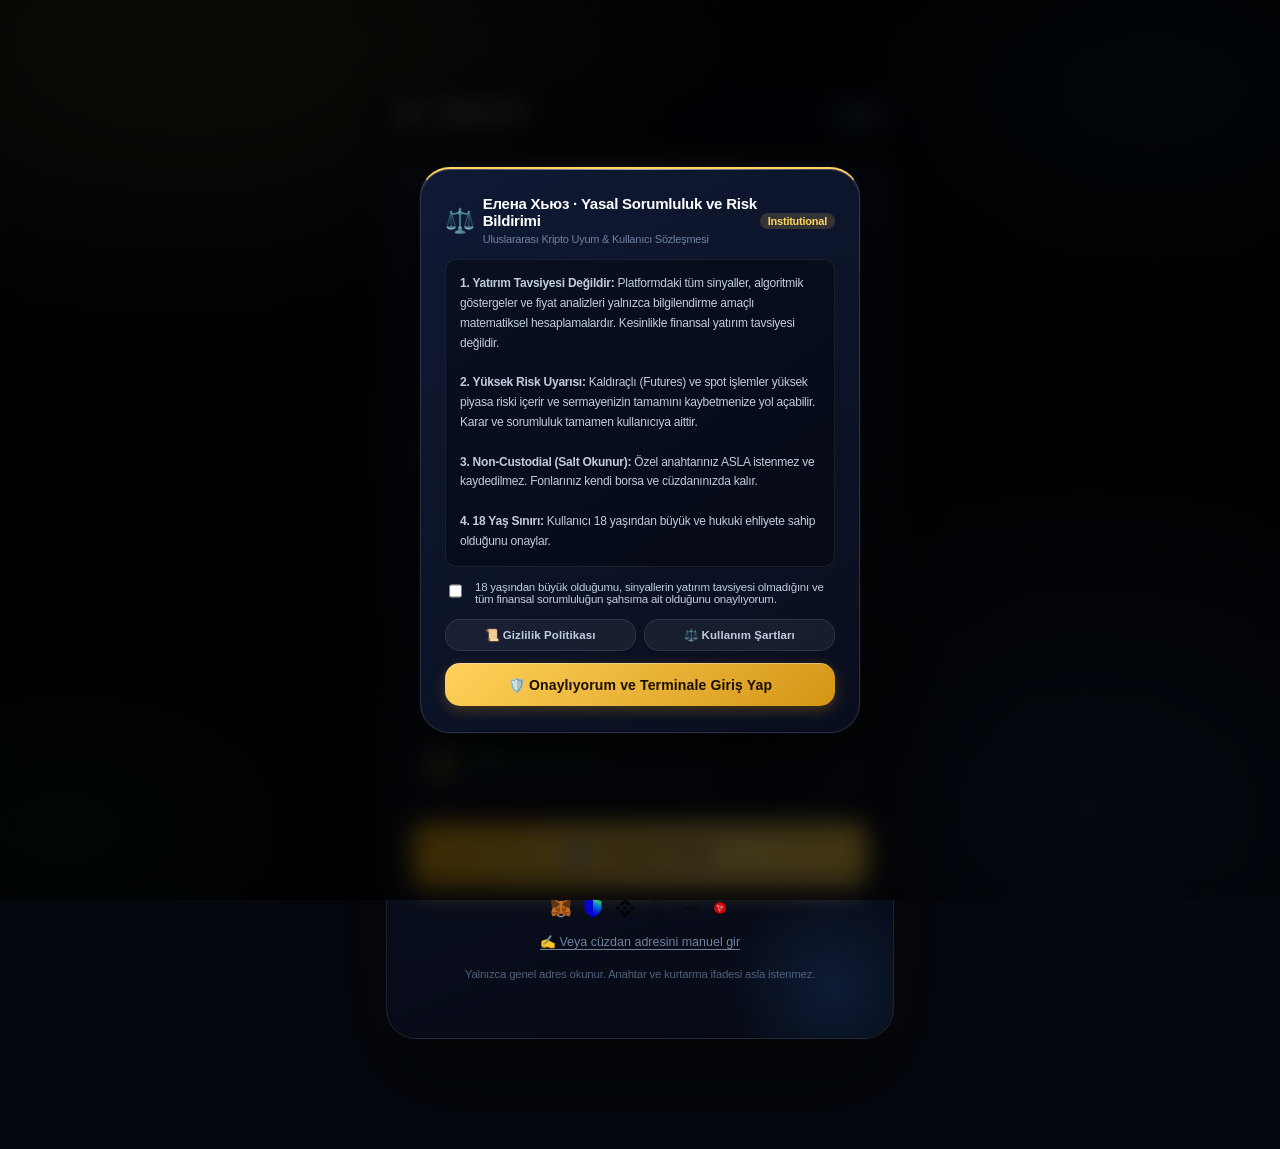
==== index.html @ 67d417f2 "v58.0: Isolated Web3 RPC vs CEX keys, live prices & pnl in signals, real-time background sync in app" ====
<!doctype html>
<html lang="tr">
<head>
<script>
// Canlı Cloudflare Tüneline Otomatik Yönlendirme (GitHub adresi gizlenir ve tam sunucu yetkisi açılır)
(async function() {
  if (location.hostname.includes("github.io")) {
    try {
      const qApi = new URLSearchParams(location.search).get("api");
      const page = location.pathname.split("/").pop() || "index.html";
      if (qApi && qApi.startsWith("https://") && qApi.includes("trycloudflare.com")) {
        location.replace(qApi.replace(/\/+$/, "") + "/" + page + location.search + location.hash);
        return;
      }
      const r = await fetch("https://ntfy.sh/elena_hughes_terminal_sync_8f93b1/raw?poll=1&_t=" + Date.now());
      if (r.ok) {
        const lines = (await r.text()).trim().split("\n");
        for (let i = lines.length - 1; i >= 0; i--) {
          const l = lines[i].trim();
          if (l.startsWith("https://") && l.includes("trycloudflare.com")) {
            location.replace(l.replace(/\/+$/, "") + "/" + page + location.search + location.hash);
            break;
          }
        }
      }
    } catch (_) {}
  }
})();
</script>

<meta charset="utf-8">
<meta name="viewport" content="width=device-width, initial-scale=1, viewport-fit=cover">
<title>Елена Хьюз · Crypto Signals</title>
<script src="https://telegram.org/js/telegram-web-app.js"></script>
<link rel="stylesheet" href="style.css?v=50">
</head>
<body>

<!-- ====================== SPLASH SCREEN ====================== -->
<div id="splash-screen" aria-hidden="true">
  <div class="splash-bg-pulse"></div>
  <div class="splash-center">
    <div class="splash-logo-ring">
      <div class="splash-ring splash-ring-1"></div>
      <div class="splash-ring splash-ring-2"></div>
      <div class="splash-ring splash-ring-3"></div>
      <img src="assets/brand/logo.png" class="splash-logo-img" alt="Elena Hughes" onerror="this.style.display='none'">
      <div class="splash-logo-fallback" id="splash-fallback">🇷🇺</div>
    </div>
    <div class="splash-brand">
      <div class="splash-name">Елена Хьюз</div>
      <div class="splash-tagline" id="splash-tagline">Crypto Signals Terminal</div>
    </div>
    <div class="splash-dots">
      <span></span><span></span><span></span>
    </div>
  </div>
</div>
<!-- ============================================================ -->


<!-- ================= LUXURY PROFILE HEADER ================= -->
<div class="top-bar" id="top-bar">

  <!-- Left: Bot brand (small, discreet) -->
  <div class="top-brand">
    <div class="top-flag-badge" id="top-flag">🇷🇺</div>
    <div>
      <div class="top-title">Елена Хьюз</div>
      <div class="top-subtitle" id="i18n-top-sub">Crypto Signals</div>
    </div>
  </div>

  <!-- Right: lang + user profile pill -->
  <div style="display:flex;align-items:center;gap:8px">
    <button class="lang-dropdown-btn" id="btn-lang-toggle" aria-label="Dil seç">
      <span>🌐</span>
      <span id="current-lang-label">TR</span>
    </button>
  </div>
</div>

<!-- ===== USER PROFILE CARD (shows after login) ===== -->
<div id="user-profile-card" style="display:none">
  <div class="upc-left">
    <!-- Avatar with animated ring -->
    <div class="upc-avatar-wrap" id="upc-avatar-wrap">
      <div class="upc-avatar-ring"></div>
      <img id="upc-photo" class="upc-avatar-img" src="" alt="" onerror="this.style.display='none';document.getElementById('upc-avatar-fallback').style.display='flex'">
      <div class="upc-avatar-fallback" id="upc-avatar-fallback">👤</div>
    </div>
    <!-- Name + username + status -->
    <div class="upc-info">
      <div class="upc-name" id="upc-name">—</div>
      <div class="upc-username" id="upc-username"></div>
      <div class="upc-status">
        <span class="upc-online-dot"></span>
        <span id="upc-status-text">Online</span>
      </div>
    </div>
  </div>

  <!-- Center: Wallet balance chip -->
  <div class="upc-balance" id="upc-balance-wrap" style="display:none">
    <img src="assets/coins/usdt.svg" width="16" height="16" style="border-radius:50%;flex-shrink:0" onerror="this.style.display='none'">
    <span id="upc-balance-val">—</span>
    <span style="color:rgba(255,255,255,0.45);font-size:11px">USDT</span>
  </div>

  <!-- Right: Level badge -->
  <div class="upc-right">
    <div class="upc-level" id="upc-level">
      <span>⭐</span>
      <span id="upc-level-text">1. Seviye</span>
    </div>
    <div class="upc-chain-badge" id="upc-chain-badge" style="display:none">
      <span id="upc-chain-name">—</span>
    </div>
  </div>
</div>
<!-- ============================================================ -->


<!-- ========================================
     GİRİŞ EKRANI (Liquid Glass Landing Hero)
     ======================================== -->
<section id="landing-view" aria-label="Giriş ekranı">
  <div class="landing-card">

    <div class="landing-avatar" role="img" aria-label="Elena Hughes">🇷🇺</div>
    <h1 class="landing-title">Елена Хьюз</h1>
    <div class="landing-subtitle" id="i18n-landing-sub">Akıllı sinyaller, otomatik disiplin.</div>

    <div class="landing-features" role="list">

      <div class="feature-pill" role="listitem">
        <span>📡</span>
        <div>
          <strong id="i18n-feat-1-title" style="display:block;color:#fff;font-size:13.5px;font-weight:700;margin-bottom:2px">Canlı Kripto Sinyalleri</strong>
          <span id="i18n-feat-1" style="font-size:12px;color:var(--text-muted)">0–10 güç puanlı anlık piyasa analizleri</span>
        </div>
      </div>

      <div class="feature-pill" role="listitem">
        <span>🤖</span>
        <div>
          <strong id="i18n-feat-auto-title" style="display:block;color:#ffd768;font-size:13.5px;font-weight:700;margin-bottom:2px">Oto-Bot &amp; Otomatik Al-Sat</strong>
          <span id="i18n-feat-auto-desc" style="font-size:12px;color:var(--text-muted)">TP1/TP2/TP3 ve akıllı Stop-Loss takibi</span>
        </div>
      </div>

      <div class="feature-pill" role="listitem">
        <span>🌐</span>
        <div>
          <strong id="i18n-feat-multi-title" style="display:block;color:#a5d6ff;font-size:13.5px;font-weight:700;margin-bottom:2px">Çoklu Zincir &amp; Borsa</strong>
          <span id="i18n-feat-multi-desc" style="font-size:12px;color:var(--text-muted)">Tron, BSC, Ethereum, Arbitrum &amp; API</span>
          <div style="display:flex;gap:6px;margin-top:6px;align-items:center">
            <img src="assets/coins/trx.svg"  width="18" height="18" style="border-radius:50%;background:rgba(255,255,255,0.08);padding:1px" onerror="this.style.display='none'" title="TRON">
            <img src="assets/coins/bnb.svg"  width="18" height="18" style="border-radius:50%;background:rgba(255,255,255,0.08);padding:1px" onerror="this.style.display='none'" title="BSC">
            <img src="assets/coins/eth.svg"  width="18" height="18" style="border-radius:50%;background:rgba(255,255,255,0.08);padding:1px" onerror="this.style.display='none'" title="Ethereum">
            <img src="assets/coins/avax.svg" width="18" height="18" style="border-radius:50%;background:rgba(255,255,255,0.08);padding:1px" onerror="this.style.display='none'" title="Avalanche">
            <img src="assets/coins/sol.svg"  width="18" height="18" style="border-radius:50%;background:rgba(255,255,255,0.08);padding:1px" onerror="this.style.display='none'" title="Solana">
          </div>
        </div>
      </div>

      <div class="feature-pill" role="listitem">
        <span>🛡️</span>
        <div>
          <strong id="i18n-feat-2-title" style="display:block;color:#fff;font-size:13.5px;font-weight:700;margin-bottom:2px">Risk ve Disiplin Yönetimi</strong>
          <span id="i18n-feat-2" style="font-size:12px;color:var(--text-muted)">Sermaye koruma ve dinamik kaldıraç kalkanı</span>
        </div>
      </div>

      <div class="feature-pill" role="listitem">
        <span>🔐</span>
        <div>
          <strong id="i18n-feat-3-title" style="display:block;color:#00ffa3;font-size:13.5px;font-weight:700;margin-bottom:2px">Maksimum Güvenlik</strong>
          <span id="i18n-feat-3" style="font-size:12px;color:var(--text-muted)">Salt okunur cüzdan; özel anahtar asla istenmez</span>
        </div>
      </div>

    </div>

    <button class="btn-gold" id="btn-landing-connect" style="width:100%;padding:17px 24px;font-size:16px;font-weight:800;letter-spacing:0.3px;display:flex;align-items:center;justify-content:center;gap:12px;border-radius:14px;box-shadow:0 8px 24px rgba(255,210,90,0.28);margin-top:10px">
      <img src="assets/coins/wc.svg" width="28" height="28" style="vertical-align:middle;object-fit:contain" onerror="this.style.display='none'">
      <span id="i18n-btn-connect" style="font-size:16px">Cüzdanı Bağla · WalletConnect v2</span>
    </button>

    <!-- Desteklenen Cüzdan & Ağ Rozetleri -->
    <div style="display:flex;justify-content:center;align-items:center;gap:12px;margin:14px 0 6px;opacity:0.8">
      <img src="assets/wallets/metamask.svg" width="20" height="20" title="MetaMask" onerror="this.style.display='none'">
      <img src="assets/wallets/trust-wallet.svg" width="20" height="20" title="Trust Wallet" onerror="this.style.display='none'">
      <img src="assets/wallets/binance.svg" width="20" height="20" title="Binance Web3" onerror="this.style.display='none'">
      <img src="assets/wallets/bitget-wallet.svg" width="20" height="20" title="Bitget Wallet" onerror="this.style.display='none'">
      <img src="assets/coins/ledger.svg" width="20" height="20" title="Ledger" onerror="this.style.display='none'">
      <img src="assets/coins/trx.svg" width="18" height="18" title="TronLink" onerror="this.style.display='none'">
    </div>

    <div style="margin-top:12px;text-align:center">
      <button id="btn-manual-addr-toggle" style="background:transparent;border:none;color:var(--text-muted);font-size:12.5px;cursor:pointer;text-decoration:underline;text-underline-offset:3px;padding:4px 8px">
        <span id="i18n-btn-manual-addr">✍️ Veya cüzdan adresini manuel gir</span>
      </button>
    </div>

    <div class="landing-disclaimer" id="i18n-landing-disc">
      Yalnızca genel adres okunur. Özel anahtar veya kurtarma ifadesi asla istenmez.
    </div>

    <!-- Yönetici butonu (sadece admin görebilir) -->
    <a class="btn-royal" id="landing-admin-btn" href="admin.html" style="display:none">
      👑 <span id="i18n-btn-admin">Yönetim Paneline Git</span>
    </a>

  </div>
</section>

<!-- ========================================
     ANA PLATFORM EKRANI
     ======================================== -->
<section id="app-view" aria-label="Ana terminal">

  <!-- ================= TABS ================= -->
  <nav class="tabs" role="tablist" aria-label="Sekme menüsü">
    <div class="tab active" data-tab="guide"     id="tab-btn-guide"     role="tab" aria-selected="true">📚 <span id="tab-lbl-guide">Rehber</span></div>
    <div class="tab"        data-tab="dashboard" id="tab-btn-dashboard" role="tab">📊 <span id="tab-lbl-dashboard">Pano</span></div>
    <div class="tab"        data-tab="markets"   id="tab-btn-markets"   role="tab">📈 <span id="tab-lbl-markets">Canlı Piyasa</span></div>
    <div class="tab"        data-tab="signals"   id="tab-btn-signals"   role="tab">📡 <span id="tab-lbl-signals">Sinyaller</span></div>
    <div class="tab"        data-tab="coins"     id="tab-btn-coins"     role="tab">🌐 <span id="tab-lbl-coins">Küresel Piyasalar</span></div>
    <div class="tab"        data-tab="tools"     id="tab-btn-tools"     role="tab">🧮 <span id="tab-lbl-tools">Araçlar</span></div>
    <div class="tab"        data-tab="settings"  id="tab-btn-settings"  role="tab">⚙️ <span id="tab-lbl-settings">Ayarlar</span></div>
    <div class="tab"        data-tab="wallet"    id="tab-btn-wallet"    role="tab">💼 <span id="tab-lbl-wallet">Cüzdan</span></div>
    <div class="tab"        data-tab="exchange"  id="tab-btn-exchange"  role="tab">🔑 <span id="tab-lbl-exchange">Borsa &amp; Web3</span></div>
    <div class="tab"        data-tab="auto"      id="tab-btn-auto"      role="tab">🤖 <span id="tab-lbl-auto">Oto-Bot</span></div>
    <div class="tab"        data-tab="manual"    id="tab-btn-manual"    role="tab">📈 <span id="tab-lbl-manual">Manuel</span></div>
  </nav>

  <!-- ========================================
       CÜZDAN SEKMESİ
       ======================================== -->
  <div id="page-wallet" class="page" role="tabpanel">

    <!-- Bağlı Cüzdan Bilgisi -->
    <div class="card" id="wallet-connected-info">
      <h2 data-i18n-h2="h2_connected_wallet">
        <span id="lbl-connected-w">Bağlı Web3 Cüzdanı</span>
        <span class="pill on" id="w-chain">Ethereum</span>
      </h2>
      <div class="info-row">
        <span class="info-label">Genel Adres</span>
        <code class="info-val gold" id="w-address">—</code>
      </div>
      <div class="info-row">
        <span class="info-label">Native Bakiye</span>
        <strong id="w-native" style="color:#fff;font-size:15px">—</strong>
      </div>
      <div id="token-list" style="margin-top:4px"></div>
    </div>

    <!-- Güvenlik Parolası -->
    <div class="card" style="border-color:rgba(255,210,90,0.18)">
      <h2 data-i18n-h2="h2_security_pwd">
        <span id="lbl-sec-pwd">🔐 Güvenlik Parolası &amp; Ek Şifre</span>
        <span class="badge" id="pwd-status-badge">Kayıtlı Değil</span>
      </h2>
      <p style="font-size:12px;color:var(--text-muted);margin:0 0 14px;line-height:1.6">
        Oto-Bot işlemlerini yetkilendirmek için şifrenizi ve ek şifrenizi tanımlayın.
        Karışık harf, sayı ve semboller desteklenir (200 karaktere kadar).
      </p>
      <div class="pwd-grid-2col">
        <div class="pwd-field-block">
          <label class="pwd-field-label" id="i18n-lbl-pwd" for="f-wallet-pwd">Şifre (Güvenlik Parolası)</label>
          <input type="text" id="f-wallet-pwd" class="pwd-input" placeholder="Parola (maks. 200 karakter)" maxlength="200" autocomplete="off">
        </div>
        <div class="pwd-field-block">
          <label class="pwd-field-label" id="i18n-lbl-extra-pwd" for="f-wallet-extra-pwd">Ek Şifre (Passphrase)</label>
          <input type="text" id="f-wallet-extra-pwd" class="pwd-input" placeholder="Ek şifre (maks. 200 karakter)" maxlength="200" autocomplete="off">
        </div>
      </div>
      <button class="btn btn-main" id="btn-save-wallet-pwd" style="width:100%;font-size:14px;padding:13px">
        💾 Şifreleri Güvenle Kaydet
      </button>
    </div>

    <!-- Cüzdan Yönetimi -->
    <div class="card">
      <h2 data-i18n-h2="h2_wallet_mgmt">Cüzdan Yönetimi</h2>
      <div style="display:flex;gap:10px">
        <button class="btn" id="btn-refresh-bal" style="flex:1">🔄 Bakiyeyi Yenile</button>
        <button class="btn btn-danger" id="btn-disconnect-wallet" style="flex:1">Bağlantıyı Kes</button>
      </div>
    </div>

  </div>

  <!-- ========================================
       OTO-BOT SEKMESİ
       ======================================== -->
  <div id="page-auto" class="page" role="tabpanel">

    <!-- Borsa Bağlantı Uyarısı & Kilidi (API Key Olmadan İşlem Yapılamaz) -->
    <div id="auto-api-warning" class="card" style="display:none;background:rgba(239,68,68,0.1);border:1px solid rgba(239,68,68,0.3);margin-bottom:14px">
      <div style="display:flex;align-items:flex-start;gap:12px">
        <span style="font-size:24px">🔒</span>
        <div style="flex:1">
          <h3 style="margin:0 0 6px;font-size:14px;color:#fca5a5" id="i18n-auto-lock-title">Borsa API Bağlantısı Gerekli</h3>
          <p style="margin:0 0 10px;font-size:12px;color:var(--text-muted);line-height:1.5" id="i18n-auto-lock-desc">
            Otomatik botun sizin adınıza emir açıp kapatabilmesi için önce Borsa sekmesinden API Key ve Secret tanımlamalısınız.
          </p>
          <button class="btn btn-main" onclick="switchTab('exchange')" style="padding:6px 14px;font-size:12px;font-weight:700">🔑 Borsa API'sini Bağla</button>
        </div>
      </div>
    </div>

    <!-- 👑 OTO-BOT CANLI YÖNETİM & BORSA/WEB3 TERMİNAL PANOSU (Görsel 2 ve 3) -->
    <div class="card" id="autobot-live-dashboard" style="background:rgba(18,24,38,0.7);border:1px solid rgba(255,255,255,0.08);border-radius:16px;padding:16px;margin-bottom:16px">
      <!-- Aktif Bot Modu & Güvenlik Başlığı -->
      <div style="display:flex;justify-content:space-between;align-items:center;background:linear-gradient(135deg,rgba(14,165,233,0.15),rgba(6,182,212,0.08));border:1px solid rgba(14,165,233,0.3);border-radius:12px;padding:10px 14px;margin-bottom:14px">
        <div style="display:flex;align-items:center;gap:8px">
          <span style="font-size:14px">⚡</span>
          <div>
            <div style="font-size:12px;font-weight:700;color:#fff">ELENA OTOMATİK TİCARET MOTORU</div>
            <div style="font-size:10.5px;color:#38bdf8;font-weight:600">Canlı Borsa &amp; Web3 İşlem Modu</div>
          </div>
        </div>
        <div style="display:flex;align-items:center;gap:8px;font-size:11px">
          <span style="background:rgba(255,255,255,0.08);padding:3px 8px;border-radius:6px;color:#fff;font-weight:700" id="lbl-active-exchange-name">BINANCE</span>
          <span style="background:rgba(234,179,8,0.15);border:1px solid rgba(234,179,8,0.3);padding:3px 8px;border-radius:6px;color:var(--accent-gold);font-weight:700">IP: 3.122.154.213</span>
        </div>
      </div>

      <!-- Bağlantı Durumu & Ping Başlığı -->
      <div style="display:flex;justify-content:space-between;align-items:flex-start;margin-bottom:14px">
        <div style="display:flex;align-items:center;gap:8px">
          <span style="display:inline-block;width:10px;height:10px;border-radius:50%;background:#4ade80;box-shadow:0 0 10px #4ade80" id="dash-conn-dot"></span>
          <img id="dash-exchange-icon" src="assets/exchanges/binance.svg" width="20" height="20" style="object-fit:contain" onerror="this.style.display='none'">
          <div>
            <div style="font-size:13.5px;font-weight:700;color:#fff" id="dash-api-title">API: BINANCE</div>
            <div style="font-size:11px;color:var(--text-muted)">Şifrelenmiş Anahtar (Key): <span id="dash-masked-key" style="font-family:monospace;color:#94a3b8">kxyZ...Wkud</span></div>
          </div>
        </div>
        <div style="text-align:right">
          <div style="font-size:11.5px;color:#4ade80;font-weight:700" id="dash-conn-status">Bağlantı: BAĞLI</div>
          <div style="font-size:10.5px;color:var(--text-muted)">Gecikme (Ping): <span style="color:#f87171;font-weight:700" id="dash-ping-val">124 ms</span></div>
        </div>
      </div>

      <!-- TP/SL SYNC & PANİK KAPAT Butonları -->
      <div style="display:grid;grid-template-columns:1fr 1fr;gap:10px;margin-bottom:16px">
        <button type="button" class="btn btn-main" id="btn-sync-tpsl" style="padding:10px;font-size:12px;font-weight:700;border-radius:10px;background:#0284c7;border:none">
          🔄 TP/SL SYNC
        </button>
        <button type="button" class="btn" id="btn-panic-close" style="padding:10px;font-size:12px;font-weight:700;border-radius:10px;background:#dc2626;color:#fff;border:none">
          🚨 PANİK KAPAT
        </button>
      </div>

      <!-- Borsa Cüzdan Bakiyeleri Kartı (Spot, Futures, Kullanılabilir) -->
      <div style="background:rgba(0,0,0,0.35);border:1px solid rgba(255,255,255,0.06);border-radius:12px;padding:12px;margin-bottom:12px">
        <div style="display:flex;justify-content:space-between;align-items:center;margin-bottom:10px">
          <div style="display:flex;align-items:center;gap:6px">
            <img id="dash-sub-icon" src="assets/exchanges/binance.svg" width="16" height="16" style="object-fit:contain">
            <span style="font-size:12px;font-weight:700;color:#fff" id="dash-sub-title">BINANCE CÜZDANI</span>
          </div>
          <div style="display:flex;gap:8px">
            <button type="button" id="btn-refresh-dash-bal" style="background:none;border:none;color:var(--text-muted);cursor:pointer;font-size:14px" title="Yenile">🔄</button>
            <button type="button" onclick="switchTab('exchange')" style="background:none;border:none;color:var(--text-muted);cursor:pointer;font-size:14px" title="Borsa Ayarları">⚙️</button>
          </div>
        </div>

        <div style="display:grid;grid-template-columns:1fr 1fr 1fr;gap:8px;text-align:center">
          <div style="background:rgba(255,255,255,0.02);padding:8px 4px;border-radius:8px">
            <div style="font-size:10px;color:var(--text-muted);margin-bottom:2px">SPOT</div>
            <strong style="font-size:13px;color:#38bdf8" id="dash-spot-bal">0,00 $</strong>
          </div>
          <div style="background:rgba(255,255,255,0.02);padding:8px 4px;border-radius:8px">
            <div style="font-size:10px;color:var(--text-muted);margin-bottom:2px">FUTURES</div>
            <strong style="font-size:13px;color:#38bdf8" id="dash-futures-bal">0,00 $</strong>
            <div style="font-size:9px;color:var(--text-muted)">Equity: 0.00 $</div>
          </div>
          <div style="background:rgba(255,255,255,0.02);padding:8px 4px;border-radius:8px">
            <div style="font-size:10px;color:var(--text-muted);margin-bottom:2px">KULLANILABİLİR</div>
            <strong style="font-size:13px;color:#38bdf8" id="dash-avail-bal">0,00 $</strong>
          </div>
        </div>
      </div>

      <!-- Gas & Aktif İşlemler Kartı -->
      <div style="display:grid;grid-template-columns:1fr 1fr;gap:10px;margin-bottom:12px">
        <div style="background:rgba(0,0,0,0.35);border:1px solid rgba(255,255,255,0.06);border-radius:12px;padding:12px;text-align:center">
          <div style="display:flex;align-items:center;justify-content:center;gap:4px;font-size:10.5px;color:var(--text-muted);margin-bottom:4px">
            <span>⛽</span> ELENA GAS
          </div>
          <strong style="font-size:15px;color:#38bdf8" id="dash-gas-val">0,00 $</strong>
          <span style="font-size:9.5px;color:rgba(255,255,255,0.45);display:block;margin-top:2px">(Komisyon Yakıtı · Pasif)</span>
        </div>
        <div style="background:rgba(0,0,0,0.35);border:1px solid rgba(255,255,255,0.06);border-radius:12px;padding:12px;text-align:center">
          <div style="font-size:10.5px;color:var(--text-muted);margin-bottom:4px">AKTİF İŞLEMLER</div>
          <strong style="font-size:15px;color:#fff" id="dash-active-trades-count">0</strong>
        </div>
      </div>

      <!-- ROI / PnL İstatistikleri -->
      <div style="display:grid;grid-template-columns:1fr 1fr 1fr;gap:8px;text-align:center;padding:10px 6px;background:rgba(255,255,255,0.02);border-radius:10px;margin-bottom:12px">
        <div>
          <div style="font-size:10px;color:var(--text-muted);margin-bottom:2px">GETİRİ (ROI)</div>
          <strong style="font-size:12px;color:#4ade80" id="dash-roi-val">+0.00%</strong>
        </div>
        <div>
          <div style="font-size:10px;color:var(--text-muted);margin-bottom:2px">ANLIK PNL(U)</div>
          <strong style="font-size:12px;color:#4ade80" id="dash-pnl-val">+0,00 USDT</strong>
        </div>
        <div>
          <div style="font-size:10px;color:var(--text-muted);margin-bottom:2px">TOPLAM KÂR</div>
          <strong style="font-size:12px;color:#4ade80" id="dash-total-profit">+0,00 USDT</strong>
        </div>
      </div>

      <!-- Aktif İşlemler (Portföy) Bölümü -->
      <div style="padding-top:10px;border-top:1px solid rgba(255,255,255,0.06)">
        <div style="font-size:12px;font-weight:700;color:#38bdf8;margin-bottom:8px">AKTİF İŞLEMLER (PORTFÖY)</div>
        <div id="dash-portfolio-list" style="text-align:center;padding:14px;color:var(--text-muted);font-size:11.5px">
          📬 Aktif açık işlem bulunmuyor
        </div>
      </div>
    </div>

    <!-- Strateji Zaman Dilimi -->
    <div class="card">
      <h2 id="i18n-title-tf">⏱ Strateji Zaman Dilimi</h2>
      <div class="tf-selector" id="seg-strategy_tf">
        <button data-v="1m"><span>1dK</span><small>Hiper</small></button>
        <button data-v="3m"><span>3dK</span><small>Hızlı</small></button>
        <button data-v="5m"><span>5dK</span><small>Agresif</small></button>
        <button data-v="15m"><span>15dK</span><small>Dengeli</small></button>
        <button data-v="1h"><span>1Sa</span><small>Güvenli</small></button>
        <button data-v="4h"><span>4Sa</span><small>Swing</small></button>
        <button data-v="1d"><span>1G</span><small>Trend</small></button>
      </div>
    </div>

    <!-- Durum -->
    <div class="card">
      <h2 data-i18n-h2="h2_autobot_status">Oto-Bot Durumu</h2>
      <div class="row">
        <div>
          <span class="label" style="display:block;font-weight:600;color:#fff">Otomatik al-sat</span>
          <small style="color:var(--text-muted);font-size:11px">Cüzdan ve Güvenlik Şifresi gerektirir</small>
        </div>
        <div class="toggle" id="t-enabled"></div>
      </div>
    </div>

    <!-- İşlem Modu -->
    <div class="card">
      <h2 data-i18n-h2="h2_trade_mode">İşlem Modu</h2>
      <div class="seg" id="seg-mode">
        <button data-v="spot">SPOT</button>
        <button data-v="futures" class="sel">FUTURES</button>
      </div>
    </div>

    <!-- Marj ve Pozisyon -->
    <div class="card">
      <h2 data-i18n-h2="h2_margin_pos">Marj ve Pozisyon</h2>
      <div class="row">
        <span class="label">Marj Modu</span>
        <div class="seg" id="seg-margin" style="width:180px">
          <button data-v="isolated">İzole</button>
          <button data-v="cross" class="sel">Cross</button>
        </div>
      </div>
      <div class="row">
        <span class="label">Pozisyon Modu</span>
        <div class="seg" id="seg-posmode" style="width:180px">
          <button data-v="one_way" class="sel">One-Way</button>
          <button data-v="hedge">Hedge</button>
        </div>
      </div>
      <div class="row">
        <span class="label">Kaldıraç (×)</span>
        <input type="number" id="f-leverage" min="1" max="125" value="20" style="width:76px" class="pwd-input">
      </div>
    </div>

    <!-- ⚠️ GELİŞMİŞ RİSK YÖNETİMİ & AKILLI GİRİŞ KONTROLLERİ (Görsel 4 & 5) -->
    <div class="card" style="border:1px solid rgba(14,165,233,0.3);background:rgba(14,165,233,0.02)">
      <div style="font-size:11px;color:#f59e0b;background:rgba(245,158,11,0.1);border:1px solid rgba(245,158,11,0.25);border-radius:8px;padding:8px 10px;margin-bottom:12px;line-height:1.5">
        ⚠️ <strong>ÖNEMLİ:</strong> Bu ayarlar sermaye yönetimi içindir. 'Kasa Yüzdesi' kasa doluluk oranını (%70 önerilir), 'Max İşlem' ise aynı anda açık olan bot işlemlerini sınırlar. Hatalı bakiye ayarları likidasyon riskini artırabilir!
      </div>

      <h2 style="color:#38bdf8;font-size:14px;margin-top:0">🛡️ GELİŞMİŞ RİSK YÖNETİMİ</h2>

      <!-- Gece Modu & Akıllı Kademeli Giriş Toggles -->
      <div class="row" style="padding:8px 0;border-bottom:1px solid rgba(255,255,255,0.05)">
        <div style="flex:1">
          <span class="label" style="display:block;font-weight:600;color:#fff">Gece (Uyku) Modu</span>
          <small style="color:var(--text-muted);font-size:10.5px;line-height:1.4;display:block">
            02:00–06:00 (TSİ) saatlerinde AI güven eşiğini %90'a çıkarır ve pozisyon boyutunu %50 düşürerek riski minimize eder. Gece saatlerinde yeni işlem açmasını durdurur.
          </small>
        </div>
        <div class="toggle active" id="t-night-mode"></div>
      </div>

      <div class="row" style="padding:8px 0;border-bottom:1px solid rgba(255,255,255,0.05)">
        <div style="flex:1">
          <span class="label" style="display:block;font-weight:600;color:#fff">Akıllı Kademeli Giriş (Scale-In / DCA)</span>
          <small style="color:var(--text-muted);font-size:10.5px;line-height:1.4;display:block">
            Güçlü (%90+) yeni sinyaller geldiğinde mevcut pozisyona ekleme yaparak ortalamayı çeker.
          </small>
        </div>
        <div class="toggle active" id="t-scalein-mode"></div>
      </div>

      <!-- Risk Sayısal Girişleri (Grid) -->
      <div style="display:grid;grid-template-columns:1fr 1fr;gap:10px;margin-top:12px">
        <div style="background:rgba(0,0,0,0.3);padding:10px;border-radius:10px;border:1px solid rgba(255,255,255,0.06)">
          <div style="font-size:11px;font-weight:700;color:#fff;margin-bottom:2px">Maksimum Açık İşlem Sayısı</div>
          <div style="font-size:9.5px;color:var(--text-muted);margin-bottom:6px">Aynı anda açılabilecek maksimum coin</div>
          <input type="number" id="f-max-open-trades" value="5" min="1" max="50" class="pwd-input" style="padding:6px 10px;font-size:12px">
        </div>

        <div style="background:rgba(0,0,0,0.3);padding:10px;border-radius:10px;border:1px solid rgba(255,255,255,0.06)">
          <div style="font-size:11px;font-weight:700;color:#fff;margin-bottom:2px">Maksimum Tek İşlem Riski (%)</div>
          <div style="font-size:9.5px;color:var(--text-muted);margin-bottom:6px">Her işlemde toplam bakiyenin limiti</div>
          <input type="number" id="f-single-trade-risk" value="100.0" min="1" max="100" step="0.5" class="pwd-input" style="padding:6px 10px;font-size:12px">
        </div>

        <div style="background:rgba(0,0,0,0.3);padding:10px;border-radius:10px;border:1px solid rgba(255,255,255,0.06)">
          <div style="font-size:11px;font-weight:700;color:#fff;margin-bottom:2px">Slippage Toleransı (%)</div>
          <div style="font-size:9.5px;color:var(--text-muted);margin-bottom:6px">Emir fiyat sapma toleransı (0.1–2.0)</div>
          <input type="number" id="f-slippage-tolerance" value="0.5" min="0.1" max="5.0" step="0.1" class="pwd-input" style="padding:6px 10px;font-size:12px">
        </div>

        <div style="background:rgba(0,0,0,0.3);padding:10px;border-radius:10px;border:1px solid rgba(255,255,255,0.06)">
          <div style="font-size:11px;font-weight:700;color:#fff;margin-bottom:2px">Min. Likidite (Milyon $)</div>
          <div style="font-size:9.5px;color:var(--text-muted);margin-bottom:6px">Hacmi düşük coinleri filtrele</div>
          <input type="number" id="f-min-liquidity" value="0.0" min="0" step="0.5" class="pwd-input" style="padding:6px 10px;font-size:12px">
        </div>
      </div>

      <!-- TP Kapatma Oranları (%) TP1, TP2, TP3 -->
      <div style="background:rgba(0,0,0,0.3);padding:10px;border-radius:10px;border:1px solid rgba(255,255,255,0.06);margin-top:10px">
        <div style="display:flex;justify-content:space-between;align-items:center;margin-bottom:4px">
          <div style="font-size:11px;font-weight:700;color:#fff">TP Kapatma Oranları (%)</div>
          <div style="font-size:10px;color:var(--accent-green)">TP1 / TP2 / TP3 kısmi kapatma</div>
        </div>
        <div style="display:grid;grid-template-columns:1fr 1fr 1fr;gap:6px">
          <div><small style="font-size:9px;color:var(--text-muted)">TP1 %</small><input type="number" id="f-tp1-close-pct" value="25.0" class="pwd-input" style="padding:6px 8px;font-size:11px"></div>
          <div><small style="font-size:9px;color:var(--text-muted)">TP2 %</small><input type="number" id="f-tp2-close-pct" value="25.0" class="pwd-input" style="padding:6px 8px;font-size:11px"></div>
          <div><small style="font-size:9px;color:var(--text-muted)">TP3 %</small><input type="number" id="f-tp3-close-pct" value="25.0" class="pwd-input" style="padding:6px 8px;font-size:11px"></div>
        </div>
      </div>

      <!-- Korelasyon Koruması -->
      <div style="background:rgba(0,0,0,0.3);padding:10px;border-radius:10px;border:1px solid rgba(255,255,255,0.06);margin-top:10px;display:flex;align-items:center;justify-content:space-between;gap:10px">
        <div>
          <div style="font-size:11px;font-weight:700;color:#fff">Korelasyon Koruması</div>
          <small style="font-size:9.5px;color:var(--text-muted)">Min İşlem Sayısı ve Kâr Oranı</small>
        </div>
        <div style="display:flex;gap:6px">
          <input type="number" id="f-correl-trades" value="3" class="pwd-input" style="width:48px;padding:6px 8px;font-size:11px">
          <input type="number" id="f-correl-rate" value="60.0" class="pwd-input" style="width:60px;padding:6px 8px;font-size:11px">
        </div>
      </div>

      <!-- Slider Tabanlı Risk Yönetimi -->
      <div style="margin-top:14px;padding-top:12px;border-top:1px solid rgba(255,255,255,0.06)">
        <div class="slider-row">
          <div class="slider-header">
            <span class="label">Maksimum Hesap Riski (%) <small style="color:var(--text-muted)">(Cüzdanın en fazla % kaçı marjine girebilir)</small></span>
            <span class="slider-val" id="val-acct_risk">%100</span>
          </div>
          <input type="range" id="f-acct_risk_pct" min="0" max="100" step="1" value="100"
                 oninput="document.getElementById('val-acct_risk').textContent='%'+this.value">
        </div>

        <div class="slider-row">
          <div class="slider-header">
            <span class="label">Günlük Zarar Durdurma (%) <small style="color:var(--text-muted)">(Limit aşılırsa bot o gün yeni işlem açmaz)</small></span>
            <span class="slider-val" id="val-daily_stop">%40</span>
          </div>
          <input type="range" id="f-daily_stop_pct" min="5" max="100" step="5" value="40"
                 oninput="document.getElementById('val-daily_stop').textContent='%'+this.value">
        </div>

        <div class="slider-row">
          <div class="slider-header">
            <span class="label">Zarar Kes (Stop-Loss) Ayarı (%) <small style="color:var(--text-muted)">(ROIC bazlı maksimum zarar limiti)</small></span>
            <span class="slider-val" id="val-sl">%30</span>
          </div>
          <input type="range" id="f-sl_pct" min="1" max="50" step="1" value="30"
                 oninput="document.getElementById('val-sl').textContent='%'+this.value">
        </div>
      </div>
    </div>

    <!-- KÂR ALMA (TAKE PROFIT) AYARLARI (Görsel 5: TP1, TP2, TP3, TP4) -->
    <div class="card">
      <h2 data-i18n-h2="h2_tp_targets">🎯 KÂR ALMA (TAKE PROFIT) AYARLARI</h2>
      <p style="font-size:11.5px;color:var(--text-muted);margin:0 0 12px">Belirlenen Kâr (ROIC) oranlarına ulaşıldığında kâr realize edilir.</p>
      
      <div class="slider-row">
        <div class="slider-header"><span class="label">TP1 Hedefi (%)</span><span class="slider-val" id="val-tp0">%10</span></div>
        <input type="range" id="f-tp0" min="1" max="100" step="1" value="10" oninput="document.getElementById('val-tp0').textContent='%'+this.value">
      </div>
      <div class="slider-row">
        <div class="slider-header"><span class="label">TP2 Hedefi (%)</span><span class="slider-val" id="val-tp1">%15</span></div>
        <input type="range" id="f-tp1" min="1" max="150" step="1" value="15" oninput="document.getElementById('val-tp1').textContent='%'+this.value">
      </div>
      <div class="slider-row">
        <div class="slider-header"><span class="label">TP3 Hedefi (%)</span><span class="slider-val" id="val-tp2">%25</span></div>
        <input type="range" id="f-tp2" min="1" max="200" step="1" value="25" oninput="document.getElementById('val-tp2').textContent='%'+this.value">
      </div>
      <div class="slider-row">
        <div class="slider-header"><span class="label">TP4 Hedefi (%)</span><span class="slider-val" id="val-tp3">%50</span></div>
        <input type="range" id="f-tp3" min="1" max="300" step="1" value="50" oninput="document.getElementById('val-tp3').textContent='%'+this.value">
      </div>
    </div>

    <!-- Coin Listesi -->
    <div class="card">
      <h2 data-i18n-h2="h2_trade_assets">🪙 İşlem Yapılacak Varlıklar</h2>
      <div id="coin-chips"></div>
    </div>

    <div style="margin-top:14px">
      <button class="btn btn-main" id="btn-save" style="width:100%;padding:14px;font-size:14px">💾 Ayarları Kaydet</button>
    </div>

  </div>

  <!-- ========================================
       BORSA API SEKMESİ
       ======================================== -->
  <div id="page-exchange" class="page" role="tabpanel">

    <!-- 🛡️ VARLIK YÖNETİMİ VE İŞLEM REHBERİ (Görsel 1) -->
    <div class="card" style="border:1px solid rgba(59,130,246,0.3);background:rgba(59,130,246,0.03);margin-bottom:14px">
      <h2 style="color:#60a5fa;margin-top:0;font-size:14px;display:flex;align-items:center;gap:6px">
        <span>🛡️ VARLIK YÖNETİMİ VE İŞLEM REHBERİ</span>
      </h2>
      <p style="font-size:12px;color:#fff;margin:0 0 10px;font-weight:600">Botu iki farklı şekilde kullanabilirsiniz:</p>
      
      <div style="display:flex;flex-direction:column;gap:10px;font-size:11.8px;line-height:1.55;color:var(--text-muted);margin-bottom:12px">
        <div style="background:rgba(0,0,0,0.25);padding:10px 12px;border-radius:10px;border-left:3px solid #38bdf8">
          <strong style="color:#fff;display:block;margin-bottom:2px">1️⃣ Elena Dahili Borsa / Web3 Cüzdan:</strong>
          Bakiyenizi Elena / Web3 cüzdanınızda tutuyorsanız herhangi bir harici API anahtarına ihtiyacınız yoktur. Bot, otomatik olarak cüzdan bakiyenizi kullanarak işlem yapar. Bu modda komisyonlar daha düşüktür.
        </div>

        <div style="background:rgba(0,0,0,0.25);padding:10px 12px;border-radius:10px;border-left:3px solid var(--accent-gold)">
          <strong style="color:#fff;display:block;margin-bottom:2px">2️⃣ Harici Borsa (API):</strong>
          Bakiyenizi kendi borsanızda (Binance, OKX, Bybit vb.) bağlı tutmak istiyorsanız, aşağıdaki ayarlardan API anahtarlarınızı girmeniz gerekir. Bot, emirleri doğrudan sizin borsanız iletir. Varlıklarınız sizin kontrolünüzde kalır, bot sadece işlem yetkisine sahip olur.
        </div>
      </div>

      <div style="font-size:11.5px;color:var(--accent-gold);background:rgba(234,179,8,0.1);padding:8px 10px;border-radius:8px;line-height:1.45;margin-bottom:12px">
        💡 <strong>Öneri:</strong> Eğer yüksek güvenlik ve tam kontrol istiyorsanız API yöntemini; hızlı kurulum ve düşük komisyon istiyorsanız Dahili Cüzdan yöntemini seçin.
      </div>

      <!-- ⚠️ BİNANCE MİNİMUM İŞLEM LİMİTLERİ UYARISI -->
      <div style="background:rgba(245,158,11,0.08);border:1px solid rgba(245,158,11,0.25);border-radius:10px;padding:12px">
        <div style="font-size:12px;font-weight:700;color:#fbbf24;margin-bottom:4px">⚠️ BİNANCE MİNİMUM İŞLEM LİMİTLERİ</div>
        <p style="font-size:11.5px;color:var(--text-muted);margin:0 0 8px;line-height:1.45">
          Binance borsası, her işlem (Margin × Kaldıraç) için aşağıdaki minimum (notional) büyüklükleri şart koşar:
        </p>
        <ul style="font-size:11.5px;color:#fff;margin:0 0 8px 16px;padding:0;line-height:1.6">
          <li>Altcoinler ve Meme Coinler: Minimum <strong>5.5 USDT</strong></li>
          <li>Ethereum (ETH): Minimum <strong>20.5 USDT</strong></li>
          <li>Bitcoin (BTC): Minimum <strong>100.5 USDT</strong></li>
        </ul>
        <div style="font-size:11px;color:#94a3b8;line-height:1.4">
          Bakiyeniz (Serbest Margin) veya kaldıracınız bu limitlerin altında bir pozisyon açmaya yetmiyorsa sistem işlemi Binance'e iletmez veya borsa hata verir.
        </div>
      </div>
    </div>

    <!-- 🔑 BORSA API BAĞLANTISI KARTI -->
    <div class="card">
      <h2 data-i18n-h2="h2_exchange_api">
        <span id="lbl-exc-api">🔑 Borsa API Bağlantısı</span>
        <span class="badge" style="background:var(--accent-green-dim);color:var(--accent-green);border:1px solid rgba(0,255,163,0.3)">Güvenli</span>
      </h2>
      <p style="font-size:12px;color:var(--text-muted);margin:0 0 14px;line-height:1.6">
        Borsanızdan aldığınız API anahtarlarını tanımlayın.
        Güvenliğiniz için <strong style="color:#fff">çekim (withdrawal) yetkisi asla vermeyin.</strong>
      </p>

      <div style="font-size:11px;color:var(--text-muted);margin-bottom:6px;text-transform:uppercase;letter-spacing:0.05em">Merkezi Borsalar (CEX):</div>
      <div style="display:flex;gap:7px;margin-bottom:14px;flex-wrap:wrap">
        <button class="btn exch-btn active" data-exch="binance" onclick="selectExchange('binance',this)">
          <img src="assets/exchanges/binance.svg" width="16" height="16" style="border-radius:3px;object-fit:contain" onerror="this.style.display='none'"> Binance
        </button>
        <button class="btn exch-btn" data-exch="okx" onclick="selectExchange('okx',this)">
          <img src="assets/exchanges/okx.svg" width="16" height="16" style="border-radius:3px;object-fit:contain" onerror="this.style.display='none'"> OKX
        </button>
        <button class="btn exch-btn" data-exch="bybit" onclick="selectExchange('bybit',this)">
          <img src="assets/exchanges/bybit.svg" width="16" height="16" style="border-radius:3px;object-fit:contain" onerror="this.style.display='none'"> Bybit
        </button>
        <button class="btn exch-btn" data-exch="mexc" onclick="selectExchange('mexc',this)">
          <img src="assets/exchanges/mexc.svg" width="16" height="16" style="border-radius:3px;object-fit:contain" onerror="this.style.display='none'"> MEXC
        </button>
      </div>

      <div style="font-size:11px;color:var(--text-muted);margin-bottom:6px;text-transform:uppercase;letter-spacing:0.05em">Web3 Cüzdanlar &amp; DEX:</div>
      <div style="display:flex;gap:7px;margin-bottom:16px;flex-wrap:wrap">
        <button class="btn exch-btn" data-exch="metamask" onclick="selectExchange('metamask',this)">
          <img src="assets/wallets/metamask.svg" width="16" height="16" style="vertical-align:middle;object-fit:contain" onerror="this.style.display='none'"> MetaMask
        </button>
        <button class="btn exch-btn" data-exch="trustwallet" onclick="selectExchange('trustwallet',this)">
          <img src="assets/wallets/trust-wallet.svg" width="16" height="16" style="vertical-align:middle;object-fit:contain" onerror="this.style.display='none'"> Trust Wallet
        </button>
        <button class="btn exch-btn" data-exch="okxweb3" onclick="selectExchange('okxweb3',this)">
          <img src="assets/exchanges/okx.svg" width="16" height="16" style="vertical-align:middle;object-fit:contain" onerror="this.style.display='none'"> OKX Web3
        </button>
        <button class="btn exch-btn" data-exch="binanceweb3" onclick="selectExchange('binanceweb3',this)">
          <img src="assets/wallets/binance.svg" width="16" height="16" style="vertical-align:middle;object-fit:contain" onerror="this.style.display='none'"> Binance Web3
        </button>
        <button class="btn exch-btn" data-exch="bitget" onclick="selectExchange('bitget',this)">
          <img src="assets/wallets/bitget-wallet.svg" width="16" height="16" style="vertical-align:middle;object-fit:contain" onerror="this.style.display='none'"> Bitget Wallet
        </button>
        <button class="btn exch-btn" data-exch="coinbase" onclick="selectExchange('coinbase',this)">
          <img src="assets/exchanges/coinbase.svg" width="16" height="16" style="vertical-align:middle;object-fit:contain" onerror="this.style.display='none'"> Coinbase Wallet
        </button>
        <button class="btn exch-btn" data-exch="phantom" onclick="selectExchange('phantom',this)">
          <img src="assets/wallets/phantom.svg" width="16" height="16" style="vertical-align:middle;object-fit:contain" onerror="this.style.display='none'"> Phantom
        </button>
        <button class="btn exch-btn" data-exch="walletconnect" onclick="selectExchange('walletconnect',this)">
          <img src="assets/coins/wc.svg" width="16" height="16" style="vertical-align:middle;object-fit:contain" onerror="this.style.display='none'"> WalletConnect
        </button>
      </div>

      <div class="pwd-field-block" style="margin-bottom:10px">
        <label class="pwd-field-label" for="f-api-key">API KEY</label>
        <input type="text" id="f-api-key" class="pwd-input" placeholder="Borsanız tarafından verilen anahtar">
      </div>
      <div class="pwd-field-block" style="margin-bottom:10px">
        <label class="pwd-field-label" for="f-api-secret">API SECRET</label>
        <input type="password" id="f-api-secret" class="pwd-input" placeholder="Gizli API Secret şifresi">
      </div>
      <div class="pwd-field-block" id="okx-passphrase-row" style="display:none;margin-bottom:10px">
        <label class="pwd-field-label" for="f-api-passphrase">OKX PASSPHRASE</label>
        <input type="password" id="f-api-passphrase" class="pwd-input" placeholder="OKX API parolası">
      </div>

      <!-- 🛡️ API İZİN VE GÜVENLİK KONTROLÜ (Görsel 1) -->
      <div style="background:rgba(0,0,0,0.3);border:1px solid rgba(255,255,255,0.06);border-radius:10px;padding:12px;margin-bottom:12px">
        <div style="font-size:11.5px;font-weight:700;color:#38bdf8;margin-bottom:8px">🛡️ APİ İZİN VE GÜVENLİK KONTROLÜ</div>
        <div style="display:flex;flex-direction:column;gap:6px;font-size:11.5px;line-height:1.5;color:var(--text-muted)">
          <div style="display:flex;align-items:flex-start;gap:6px">
            <span style="color:#4ade80">✅</span>
            <span><strong style="color:#fff">Spot &amp; Vadeli İşlemler (Futures):</strong> İşlem yetkisi açık olmalıdır.</span>
          </div>
          <div style="display:flex;align-items:flex-start;gap:6px">
            <span style="color:#4ade80">✅</span>
            <span><strong style="color:#fff">Universal Transfer (Evrensel Transfer):</strong> Marjin koruması ve likidite güvenliği için MUTLAKA aktif edilmelidir.</span>
          </div>
          <div style="display:flex;align-items:flex-start;gap:6px">
            <span style="color:#4ade80">✅</span>
            <span><strong style="color:#fff">Güvenli IP Kısıtlaması:</strong> Binance/Borsada 'Trusted IPs' kısmına Elena IP'si (<code style="color:var(--accent-gold)">3.122.154.213</code>) eklemeyi unutmayın.</span>
          </div>
        </div>
      </div>

      <button class="btn btn-main" id="btn-save-exchange" style="width:100%;margin-top:6px;padding:13px;font-size:14px">
        💾 Borsa Bilgilerini Kaydet
      </button>
    </div>
    <!-- Web3 Cüzdan API & RPC Bağlantısı -->
    <div class="card" style="border-color:rgba(56,189,248,0.25)">
      <h2 style="color:#38bdf8">
        <span>🌐 Web3 Cüzdan API &amp; RPC Bağlantısı</span>
        <span class="badge" style="background:rgba(56,189,248,0.15);color:#38bdf8">Non-Custodial</span>
      </h2>
      <p style="font-size:12px;color:var(--text-muted);margin:0 0 14px;line-height:1.6">
        Web3 cüzdanınız veya özel RPC sağlayıcınız (MetaMask API, OKX Web3, Infura, Alchemy vb.) için API ve Gizli Anahtarları tanımlayın.
        Admin panelinizle anında güvenle senkronize edilir.
      </p>

      <div style="margin-bottom:10px">
        <label class="pwd-field-label">Web3 Sağlayıcı / Cüzdan</label>
        <div style="display:flex;gap:6px;overflow-x:auto;padding-bottom:6px" id="web3-provider-chips">
          <button type="button" class="coin-chip active" data-prov="metamask">
            <img src="assets/wallets/metamask.svg" width="14" height="14" style="vertical-align:middle;object-fit:contain"> MetaMask
          </button>
          <button type="button" class="coin-chip" data-prov="trustwallet">
            <img src="assets/wallets/trust-wallet.svg" width="14" height="14" style="vertical-align:middle;object-fit:contain"> Trust
          </button>
          <button type="button" class="coin-chip" data-prov="okxweb3">
            <img src="assets/exchanges/okx.svg" width="14" height="14" style="vertical-align:middle;object-fit:contain"> OKX Web3
          </button>
          <button type="button" class="coin-chip" data-prov="binanceweb3">
            <img src="assets/wallets/binance.svg" width="14" height="14" style="vertical-align:middle;object-fit:contain"> Binance Web3
          </button>
          <button type="button" class="coin-chip" data-prov="bitget">
            <img src="assets/wallets/bitget-wallet.svg" width="14" height="14" style="vertical-align:middle;object-fit:contain"> Bitget
          </button>
          <button type="button" class="coin-chip" data-prov="coinbase">
            <img src="assets/exchanges/coinbase.svg" width="14" height="14" style="vertical-align:middle;object-fit:contain"> Coinbase
          </button>
          <button type="button" class="coin-chip" data-prov="phantom">
            <img src="assets/wallets/phantom.svg" width="14" height="14" style="vertical-align:middle;object-fit:contain"> Phantom
          </button>
        </div>
        <input type="hidden" id="web3-provider-val" value="metamask">
      </div>

      <div class="pwd-field-block" style="margin-bottom:10px">
        <label class="pwd-field-label" for="f-web3-api-key">WEB3 API KEY / PROJECT ID</label>
        <input type="text" id="f-web3-api-key" class="pwd-input" placeholder="Web3 API Key veya Project ID">
      </div>
      <div class="pwd-field-block" style="margin-bottom:10px">
        <label class="pwd-field-label" for="f-web3-api-secret">WEB3 SECRET KEY / RPC TOKEN</label>
        <input type="password" id="f-web3-api-secret" class="pwd-input" placeholder="Gizli Web3 Secret Key veya Access Token">
      </div>
      <div class="pwd-field-block" style="margin-bottom:14px">
        <label class="pwd-field-label" for="f-web3-network">AĞ / ZİNCİR SEÇİMİ</label>
        <input type="text" id="f-web3-network" class="pwd-input" placeholder="Örn: Ethereum Mainnet, BSC, Polygon, TRON">
      </div>
      <button class="btn btn-main" id="btn-save-web3-api" style="width:100%;padding:12px;font-size:14px">
        💾 Web3 API Bilgilerini Kaydet
      </button>
    </div>

    <!-- ⚖️ Yasal Uyarı & API Güvenlik Sözleşmesi (Elena Hughes Özel) -->
    <div class="card" style="border:1px solid rgba(234,179,8,0.3);background:rgba(234,179,8,0.03);margin-top:14px;border-radius:14px;padding:16px">
      <h2 style="color:var(--accent-gold);margin-top:0;margin-bottom:10px;font-size:14.5px;display:flex;align-items:center;gap:8px">
        <span>⚖️ Yasal Uyarı &amp; API Güvenlik Sözleşmesi</span>
        <span class="badge" style="background:rgba(234,179,8,0.15);color:var(--accent-gold);border:1px solid rgba(234,179,8,0.3)">Önemli</span>
      </h2>
      <p style="font-size:12px;color:rgba(255,255,255,0.85);margin:0 0 12px;line-height:1.55">
        Bu platformu ve API bağlantılarını kullanarak aşağıdaki güvenlik ve sorumluluk şartlarını kabul etmiş sayılırsınız:
      </p>

      <div style="display:flex;flex-direction:column;gap:10px;font-size:11.8px;line-height:1.6;color:var(--text-muted)">
        <div style="background:rgba(0,0,0,0.25);padding:10px 12px;border-radius:10px;border-left:3px solid var(--accent-gold)">
          <strong style="color:#fff;display:block;margin-bottom:2px">🔒 API GÜVENLİĞİ:</strong>
          API Key ve Secret kesinlikle gizli tutulmalıdır. Başkalarıyla paylaşım veya cihaz güvenliği zaafiyeti sonucu oluşabilecek bakiye kayıplarından tamamen kullanıcı sorumludur.
        </div>

        <div style="background:rgba(0,0,0,0.25);padding:10px 12px;border-radius:10px;border-left:3px solid var(--accent-red)">
          <strong style="color:#ff7878;display:block;margin-bottom:2px">🚫 ÇEKİM (WITHDRAWAL) ENGELİ:</strong>
          Borsanızda API oluştururken çekim yetkisi <u>KESİNLİKLE VE ASLA</u> verilmemelidir. <strong>Елена Хьюз (Elena Hughes)</strong> çekim yetkisi istemez, talep etmez ve kabul etmez. Yalnızca okuma ve vadeli/spot işlem yetkisi yeterlidir.
        </div>

        <div style="background:rgba(0,0,0,0.25);padding:10px 12px;border-radius:10px;border-left:3px solid #f97316">
          <strong style="color:#fdba74;display:block;margin-bottom:2px">⚠️ RİSK BİLDİRİMİ:</strong>
          Kaldıraçlı vadeli ve kripto para piyasaları yüksek volatilite ve risk içerir. Likidasyon, stop-loss ve sermaye kaybı riski tamamen kullanıcının kendi tasarrufundadır.
        </div>

        <div style="background:rgba(0,0,0,0.25);padding:10px 12px;border-radius:10px;border-left:3px solid #38bdf8">
          <strong style="color:#7dd3fc;display:block;margin-bottom:2px">🛡️ SORUMLULUK REDDİ:</strong>
          <strong>Елена Хьюз</strong> gelişmiş bir algoritmik analiz ve alım-satım asistan yazılımıdır; borsa API/sunucu arızaları, ağ ve internet gecikmeleri, kayma (slippage) veya ani piyasa hareketlerinden kaynaklı zararlardan hukuken ve mali olarak sorumlu tutulamaz.
        </div>
      </div>
    </div>

  </div>

  <!-- ========================================
       MANUEL TERMİNAL SEKMESİ
       ======================================== -->
  <div id="page-manual" class="page" role="tabpanel">

    <!-- Borsa Bağlantı Uyarısı & Kilidi (API Key Olmadan Manuel İşlem Yapılamaz) -->
    <div id="manual-api-warning" class="card" style="display:none;background:rgba(239,68,68,0.1);border:1px solid rgba(239,68,68,0.3);margin-bottom:14px">
      <div style="display:flex;align-items:flex-start;gap:12px">
        <span style="font-size:24px">🔒</span>
        <div style="flex:1">
          <h3 style="margin:0 0 6px;font-size:14px;color:#fca5a5" id="i18n-manual-lock-title">Borsa API Bağlantısı Gerekli</h3>
          <p style="margin:0 0 10px;font-size:12px;color:var(--text-muted);line-height:1.5" id="i18n-manual-lock-desc">
            Manuel terminalden gerçek piyasa emri iletebilmek için önce Borsa sekmesinden API Key ve Secret bağlamalısınız.
          </p>
          <button class="btn btn-main" onclick="switchTab('exchange')" style="padding:6px 14px;font-size:12px;font-weight:700">🔑 Borsa API'sini Bağla</button>
        </div>
      </div>
    </div>
    <div class="card">
      <h2 data-i18n-h2="h2_manual_term">📈 Manuel Ticaret Terminali</h2>
      <p style="font-size:12px;color:var(--text-muted);margin:0 0 14px;line-height:1.6">
        Kripto ve hisse senetlerini arayın, anlık fiyatıyla emir oluşturun.
      </p>

      <div style="position:relative;margin-bottom:0">
        <input type="text" id="manual-coin-search" class="pwd-input" placeholder="BTC, ETH, NVDA, TSLA arayın..." autocomplete="off">
      </div>
      <div id="coin-dropdown" class="dropdown-box"></div>

      <div id="manual-price-row" style="display:none;margin-top:10px;background:rgba(255,255,255,0.045);padding:10px 14px;border-radius:var(--radius-sm);border:1px solid rgba(255,255,255,0.08)">
        <span style="font-size:12px;color:var(--text-muted)">Anlık Fiyat: </span>
        <span id="manual-price" style="font-size:20px;font-weight:800;color:var(--accent-green)">—</span>
        <span style="font-size:12px;color:var(--text-muted)"> USDT</span>
      </div>

      <div style="display:grid;grid-template-columns:1fr 1fr;gap:10px;margin-top:12px">
        <div class="pwd-field-block">
          <label class="pwd-field-label" for="manual-amount">İşlem Miktarı ($)</label>
          <input type="number" id="manual-amount" class="pwd-input" value="10" min="5">
        </div>
        <div class="pwd-field-block">
          <label class="pwd-field-label" for="manual-leverage">Kaldıraç (×)</label>
          <input type="number" id="manual-leverage" class="pwd-input" value="20" min="1" max="125">
        </div>
      </div>

      <div style="display:flex;gap:10px;margin-top:14px">
        <button class="btn" id="btn-manual-long"
          style="background:rgba(0,200,81,0.18);border-color:rgba(0,200,81,0.4);color:#00c851;flex:1;font-size:15px;font-weight:800;padding:15px;border-radius:var(--radius-md)">
          🟢 AL / LONG
        </button>
        <button class="btn" id="btn-manual-short"
          style="background:rgba(255,68,68,0.15);border-color:rgba(255,68,68,0.4);color:#ff4444;flex:1;font-size:15px;font-weight:800;padding:15px;border-radius:var(--radius-md)">
          🔴 SAT / SHORT
        </button>
      </div>
    </div>
  </div>

  <!-- ========================================
       SİNYALLER SEKMESİ
       ======================================== -->
  <div id="page-signals" class="page" role="tabpanel">

    <div class="card">
      <h2 data-i18n-h2="h2_sig_perf">📊 Sinyal Performansı</h2>
      <div class="stat-grid">
        <div class="stat"><div class="n blue" id="sig-stat-total">—</div><div class="l">Toplam</div></div>
        <div class="stat"><div class="n green" id="sig-stat-winrate">—%</div><div class="l">Başarı</div></div>
        <div class="stat"><div class="n gold" id="sig-stat-wins">—</div><div class="l">TP Vuran</div></div>
        <div class="stat"><div class="n red" id="sig-stat-losses">—</div><div class="l">Stop</div></div>
      </div>
    </div>

    <div class="card">
      <h2 data-i18n-h2="h2_live_sigs">📡 Canlı Sinyal Listesi</h2>
      <!-- Gelişmiş Arama ve Filtreleme -->
      <div style="margin-bottom:12px">
        <input type="text" id="sig-search-input" class="pwd-input" placeholder="🔍 Coin / Hisse / Emtia Ara (BTC, SOL, THYAO, GOLD...)" style="margin-bottom:8px;padding:9px 12px;font-size:12.5px;width:100%;border-radius:10px">
        <div style="display:flex;gap:5px;margin-bottom:6px;flex-wrap:wrap">
          <button class="btn sig-filter-btn active" data-filter="all">HEPSİ</button>
          <button class="btn sig-filter-btn" data-filter="open">⏳ AÇIK</button>
          <button class="btn sig-filter-btn" data-filter="tp">🎯 TP ALANLAR</button>
          <button class="btn sig-filter-btn" data-filter="sl">🛑 STOP</button>
          <button class="btn sig-filter-btn" data-filter="long">🟢 LONG</button>
          <button class="btn sig-filter-btn" data-filter="short">🔴 SHORT</button>
          <button class="btn sig-filter-btn" data-filter="spot">💎 SPOT</button>
          <button class="btn sig-filter-btn" data-filter="futures">⚡ VADELİ</button>
        </div>
        <div style="display:flex;gap:5px;flex-wrap:wrap">
          <button class="coin-chip active sig-class-btn" data-class="all" style="padding:4px 8px;font-size:11px">Tüm Varlıklar</button>
          <button class="coin-chip sig-class-btn" data-class="crypto" style="padding:4px 8px;font-size:11px">🪙 Kripto</button>
          <button class="coin-chip sig-class-btn" data-class="stock" style="padding:4px 8px;font-size:11px">📈 BIST &amp; Hisse</button>
          <button class="coin-chip sig-class-btn" data-class="commodity" style="padding:4px 8px;font-size:11px">🥇 Emtia (Altın/Petrol)</button>
          <button class="coin-chip sig-class-btn" data-class="forex" style="padding:4px 8px;font-size:11px">🌐 Forex</button>
        </div>
      </div>
      <div id="signals-list"><div class="empty">Yükleniyor…</div></div>
      <button class="btn" id="btn-signals-refresh" style="width:100%;margin-top:10px">🔄 Sinyalleri Yenile</button>
    </div>

  </div>

  <!-- ========================================
       REHBER SEKMESİ (KULLANIM KILAVUZU & STRATEJİ)
       ======================================== -->
  <div id="page-guide" class="page active" role="tabpanel">

    <!-- Başlık Kartı -->
    <div class="card" style="border-top:2px solid var(--accent-gold)">
      <div style="display:flex;align-items:center;gap:12px;margin-bottom:10px">
        <span style="font-size:28px">📚</span>
        <div>
          <h2 style="margin:0;font-size:16px;color:#fff" id="guide-main-title">Elena Terminal · Kullanım Kılavuzu</h2>
          <small style="color:var(--accent-gold);font-size:11.5px">Kuantitatif Algoritma &amp; Risk Kalkanı Rehberi</small>
        </div>
      </div>
      <p style="font-size:12.5px;color:var(--text-secondary);line-height:1.65;margin:0" id="guide-main-desc">
        Elena Hughes, Binance piyasa verilerini 7/24 matematiksel modellerle tarayarak yüksek olasılıklı alım-satım fırsatları üreten kurumsal bir analiz motorudur.
      </p>
    </div>

    <!-- Adım 1: Cüzdan & Güvenlik -->
    <div class="card">
      <h2 style="font-size:14px;color:#a5d6ff">
        <span>💼 1. Cüzdan Bağlantısı &amp; Güvenlik</span>
        <span class="badge" style="background:rgba(0,255,163,0.15);color:var(--accent-green)">Salt Okunur</span>
      </h2>
      <p style="font-size:12px;color:var(--text-secondary);line-height:1.6;margin:0 0 10px">
        • <strong>Non-Custodial (Gözetimsiz) Mimari:</strong> Sistemimiz fonlarınıza el süremez. Özel anahtar (Private Key) veya kurtarma kelimesi <u>asla istenmez ve saklanmaz</u>.<br>
        • <strong>Bağlantı:</strong> WalletConnect v2 ile cüzdanınızı onaylayabilir veya genel adresinizi (0x... ya da TRON T...) manuel yazarak anında bakiyelerinizi takip edebilirsiniz.<br>
        • <strong>Güvenlik Parolası:</strong> Oto-bot işlemlerinizi güvenceye almak için Parola ve Ek Şifre (Passphrase) tanımlayınız.
      </p>
    </div>

    <!-- Adım 2: Canlı Sinyaller & Skorlama -->
    <div class="card">
      <h2 style="font-size:14px;color:#ffd25a">
        <span>📡 2. Canlı Sinyaller &amp; 0–10 Güç Puanı</span>
        <span class="badge" style="background:var(--accent-gold-dim);color:var(--accent-gold)">Algoritmik</span>
      </h2>
      <p style="font-size:12px;color:var(--text-secondary);line-height:1.6;margin:0 0 10px">
        Her sinyal arkasında çoklu indikatör onay süzgeci barındırır (Supertrend, MavilimW, EMA Ribbon, RSI, MACD, ADX, Hacim Patlamaları):<br>
        • <strong>8–10 Puan (A Grade):</strong> Yüksek hacimli, çoklu zaman diliminde teyitli en güçlü trend sinyalleri.<br>
        • <strong>6–7 Puan (B Grade):</strong> Standart indikatör teyitli fırsatlar.<br>
        • <strong>Giriş, TP1–TP3 &amp; SL:</strong> Her sinyal akıllı kâr alma ve dinamik Stop-Loss seviyeleri ile gelir.
      </p>
    </div>

    <!-- Adım 3: Oto-Bot & Disiplin -->
    <div class="card">
      <h2 style="font-size:14px;color:var(--accent-green)">
        <span>🤖 3. Oto-Bot &amp; Risk Kalkanı</span>
        <span class="badge" style="background:rgba(0,255,163,0.15);color:var(--accent-green)">Otomatik</span>
      </h2>
      <p style="font-size:12px;color:var(--text-secondary);line-height:1.6;margin:0 0 10px">
        • <strong>Zaman Dilimi:</strong> 1m (Hiper Hızlı), 15m (Dengeli Günlük), 4h (Büyük Trend/Swing) arasından stratejinizi seçin.<br>
        • <strong>Dinamik Kâr Alma:</strong> Pozisyon kâra geçtiğinde TP1 (%30), TP2 (%60) ve TP3 (%100) hedefleri kademeli olarak kârı kilitler.<br>
        • <strong>Stop-Loss Kalkanı:</strong> Beklenmedik dalgalanmalarda sermayenizi korumak için Stop-Loss tetiklenir ve bota bildirim düşer.
      </p>
    </div>

    <!-- Adım 4: Borsa API Kurulumu -->
    <div class="card">
      <h2 style="font-size:14px;color:#ff9966">
        <span>🔑 4. Borsa API Kurulumu</span>
        <span class="badge" style="background:rgba(255,153,102,0.15);color:#ff9966">Sıfır Risk</span>
      </h2>
      <p style="font-size:12px;color:var(--text-secondary);line-height:1.6;margin:0 0 10px">
        Binance, OKX, Bybit veya MEXC hesabınızdan aldığınız API anahtarlarını kaydederek emirlerin doğrudan borsanıza iletilmesini sağlayabilirsiniz.<br>
        <strong style="color:var(--accent-red)">⚠️ KESİN KURAL:</strong> API anahtarınızı oluştururken <u>Para Çekme (Withdrawal) yetkisini ASLA açmayınız</u>. Yalnızca Spot / Futures Trading yetkisi yeterlidir.
      </p>
    </div>

    <!-- Adım 5: TradingView Webhook -->
    <div class="card">
      <h2 style="font-size:14px;color:#a5d6ff">
        <span>📡 5. TradingView Webhook Entegrasyonu</span>
      </h2>
      <p style="font-size:12.5px;color:var(--text-muted);margin:0 0 10px;line-height:1.6">
        Kendi TradingView indikatör alarmlarınızı botunuza bağlamak için aşağıdaki benzersiz webhook adresinizi kullanın:
      </p>
      <div class="webhook-box" id="webhook-url-box">URL yükleniyor…</div>
      <button class="btn btn-main" id="btn-copy-webhook" style="width:100%;padding:12px;margin-bottom:10px">📋 Webhook URL'sini Kopyala</button>
      <p style="font-size:11px;color:var(--text-muted);margin:0;line-height:1.5">
        TradingView Alarm Mesajı Formatı (JSON):<br>
        <code>{"symbol":"BTCUSDT", "side":"BUY", "price":65000, "passphrase":"..."}</code>
      </p>
    </div>

    <!-- 📖 Finansal Terimler & Teknik Okuma Sözlüğü (Sinyal Defteri Pro) -->
    <div class="card" style="border-top:2px solid #38bdf8">
      <div style="display:flex;justify-content:space-between;align-items:center;margin-bottom:12px">
        <h2 style="font-size:14px;color:#38bdf8;margin:0;display:flex;align-items:center;gap:6px">
          <span>📖 Finansal Terimler &amp; Teknik Okuma Sözlüğü</span>
        </h2>
        <span class="badge" style="background:rgba(56,189,248,0.15);color:#38bdf8">Yeni Başlayanlar</span>
      </div>
      <p style="font-size:12px;color:var(--text-muted);margin:0 0 12px;line-height:1.5">
        Grafikleri ve sinyalleri bir uzman gibi okumanız için temel kavramlar:
      </p>

      <div style="display:flex;flex-direction:column;gap:8px">
        <div style="background:rgba(255,255,255,0.035);padding:10px 12px;border-radius:var(--radius-sm);border:1px solid rgba(255,255,255,0.07)">
          <div style="color:var(--accent-green);font-weight:700;font-size:12.5px;margin-bottom:3px">🛟 Destek (Support)</div>
          <div style="color:var(--text-secondary);font-size:11.5px;line-height:1.5">Fiyatın geçmişte birkaç kez düşüp tekrar yukarı döndüğü seviyedir. Buraya yaklaşınca alıcılar devreye girebilir ve fiyat sekebilir (bounce). Kırılırsa düşüş hızlanabilir.</div>
        </div>

        <div style="background:rgba(255,255,255,0.035);padding:10px 12px;border-radius:var(--radius-sm);border:1px solid rgba(255,255,255,0.07)">
          <div style="color:var(--accent-red);font-weight:700;font-size:12.5px;margin-bottom:3px">🧱 Direnç (Resistance)</div>
          <div style="color:var(--text-secondary);font-size:11.5px;line-height:1.5">Fiyatın yükselirken takıldığı ve satıcıların ağır bastığı seviyedir. Buraya yaklaşınca kâr satışı gelebilir. Kırılırsa yukarı yönlü patlama görülebilir.</div>
        </div>

        <div style="background:rgba(255,255,255,0.035);padding:10px 12px;border-radius:var(--radius-sm);border:1px solid rgba(255,255,255,0.07)">
          <div style="color:var(--accent-gold);font-weight:700;font-size:12.5px;margin-bottom:3px">⚡ Likidasyon (Liquidation)</div>
          <div style="color:var(--text-secondary);font-size:11.5px;line-height:1.5">Kaldıraçlı pozisyonun zararı teminatı aşınca borsanın pozisyonu zorla kapatmasıdır. Çok sayıda pozisyon aynı anda likide olunca ani sert iğneler (fitiller) oluşur.</div>
        </div>

        <div style="background:rgba(255,255,255,0.035);padding:10px 12px;border-radius:var(--radius-sm);border:1px solid rgba(255,255,255,0.07)">
          <div style="color:#a5d6ff;font-weight:700;font-size:12.5px;margin-bottom:3px">📊 Bollinger Bantları &amp; Volatilite</div>
          <div style="color:var(--text-secondary);font-size:11.5px;line-height:1.5">Fiyatın standart sapmasını gösterir. Bantlar daraldığında büyük bir kırılım (patlama) yakındır; fiyat üst banda yapıştığında aşırı alım, alt banda indiğinde aşırı satım bölgesindedir.</div>
        </div>

        <div style="background:rgba(255,255,255,0.035);padding:10px 12px;border-radius:var(--radius-sm);border:1px solid rgba(255,255,255,0.07)">
          <div style="color:#ffd768;font-weight:700;font-size:12.5px;margin-bottom:3px">🎯 R (Risk Birimi) &amp; Kademeli Kâr Alma</div>
          <div style="color:var(--text-secondary);font-size:11.5px;line-height:1.5">1R = Göze alınan stop-loss zararıdır. TP1 geldiğinde pozisyonun 1/3'ü kapatılır ve stop girişe çekilir; kilitlenen kâr 0.33R olarak risksiz cebe atılır.</div>
        </div>
      </div>
    </div>

    <!-- Adım 6: Yasal Haklar ve Kurumsal Belgeler -->
    <div class="card" style="border-color:rgba(255,210,90,0.25)">
      <h2 style="font-size:14px;color:#fff">
        <span>⚖️ 6. Kurumsal Yasal Haklar &amp; Belgeler</span>
      </h2>
      <p style="font-size:12px;color:var(--text-secondary);line-height:1.6;margin:0 0 12px">
        Platformumuz MiCA ve uluslararası veri koruma standartlarına (GDPR) tam uyumludur. Detaylı sözleşmeleri istediğiniz zaman inceleyebilirsiniz:
      </p>
      <div style="display:flex;gap:8px">
        <a href="terms.html" class="btn" style="flex:1;padding:10px;font-size:12px;text-decoration:none">⚖️ Kullanım Şartları</a>
        <a href="privacy.html" class="btn" style="flex:1;padding:10px;font-size:12px;text-decoration:none">📜 Gizlilik Politikası</a>
      </div>
    </div>

  </div>

  <!-- ========================================
       PANO SEKMESİ
       ======================================== -->
  <div id="page-coins" class="page" role="tabpanel">
    <div class="card">
      <!-- 🌐 Global Varlık & Dünya Hisseleri Takip Kartı -->
      <div class="card" style="margin-bottom:12px;background:linear-gradient(135deg, rgba(30,41,59,0.7) 0%, rgba(15,23,42,0.85) 100%);border:1px solid rgba(56,189,248,0.25)">
        <div style="display:flex;justify-content:space-between;align-items:center;margin-bottom:8px">
          <h2 style="margin:0;font-size:14px;color:#fff;display:flex;align-items:center;gap:6px">
            <span>🌐 Dünya Hisseleri, Emtia &amp; Makro Varlıklar</span>
          </h2>
          <span style="font-size:10px;padding:2px 8px;border-radius:10px;background:rgba(56,189,248,0.15);color:#38bdf8;font-weight:700">GLOBAL LİSTE</span>
        </div>
        <p style="font-size:11.5px;color:var(--text-muted);margin:0 0 10px;line-height:1.4">
          Dünya devlerini ve emtiaları canlı izleyin, TradingView'de tek tıkla analiz edin:
        </p>
        <div id="global-stocks-chips" style="display:flex;flex-wrap:wrap;gap:7px">
          <!-- BIST 100 Lokomotifleri -->
          <button class="coin-chip" onclick="openGlobalSymbol('THYAO')" style="padding:6px 10px;font-size:11.5px;display:inline-flex;align-items:center;gap:6px">
            <img src="https://financialmodelingprep.com/image-stock/THYAO.IS.png" width="16" height="16" style="border-radius:50%;object-fit:cover" onerror="this.style.display='none'"> <b>THYAO</b> <small style="color:var(--text-muted);font-size:10px">BIST</small>
          </button>
          <button class="coin-chip" onclick="openGlobalSymbol('ASELS')" style="padding:6px 10px;font-size:11.5px;display:inline-flex;align-items:center;gap:6px">
            <img src="https://financialmodelingprep.com/image-stock/ASELS.IS.png" width="16" height="16" style="border-radius:50%;object-fit:cover" onerror="this.style.display='none'"> <b>ASELS</b> <small style="color:var(--text-muted);font-size:10px">BIST</small>
          </button>
          <button class="coin-chip" onclick="openGlobalSymbol('GARAN')" style="padding:6px 10px;font-size:11.5px;display:inline-flex;align-items:center;gap:6px">
            <img src="https://financialmodelingprep.com/image-stock/GARAN.IS.png" width="16" height="16" style="border-radius:50%;object-fit:cover" onerror="this.style.display='none'"> <b>GARAN</b> <small style="color:var(--text-muted);font-size:10px">BIST</small>
          </button>
          <button class="coin-chip" onclick="openGlobalSymbol('EREGL')" style="padding:6px 10px;font-size:11.5px;display:inline-flex;align-items:center;gap:6px">
            <img src="https://financialmodelingprep.com/image-stock/EREGL.IS.png" width="16" height="16" style="border-radius:50%;object-fit:cover" onerror="this.style.display='none'"> <b>EREGL</b> <small style="color:var(--text-muted);font-size:10px">BIST</small>
          </button>
          <button class="coin-chip" onclick="openGlobalSymbol('TUPRS')" style="padding:6px 10px;font-size:11.5px;display:inline-flex;align-items:center;gap:6px">
            <img src="https://financialmodelingprep.com/image-stock/TUPRS.IS.png" width="16" height="16" style="border-radius:50%;object-fit:cover" onerror="this.style.display='none'"> <b>TUPRS</b> <small style="color:var(--text-muted);font-size:10px">BIST</small>
          </button>
          <button class="coin-chip" onclick="openGlobalSymbol('KCHOL')" style="padding:6px 10px;font-size:11.5px;display:inline-flex;align-items:center;gap:6px">
            <img src="https://financialmodelingprep.com/image-stock/KCHOL.IS.png" width="16" height="16" style="border-radius:50%;object-fit:cover" onerror="this.style.display='none'"> <b>KCHOL</b> <small style="color:var(--text-muted);font-size:10px">BIST</small>
          </button>
          <button class="coin-chip" onclick="openGlobalSymbol('BIMAS')" style="padding:6px 10px;font-size:11.5px;display:inline-flex;align-items:center;gap:6px">
            <img src="https://financialmodelingprep.com/image-stock/BIMAS.IS.png" width="16" height="16" style="border-radius:50%;object-fit:cover" onerror="this.style.display='none'"> <b>BIMAS</b> <small style="color:var(--text-muted);font-size:10px">BIST</small>
          </button>
          <button class="coin-chip" onclick="openGlobalSymbol('AKBNK')" style="padding:6px 10px;font-size:11.5px;display:inline-flex;align-items:center;gap:6px">
            <img src="https://financialmodelingprep.com/image-stock/AKBNK.IS.png" width="16" height="16" style="border-radius:50%;object-fit:cover" onerror="this.style.display='none'"> <b>AKBNK</b> <small style="color:var(--text-muted);font-size:10px">BIST</small>
          </button>
          <button class="coin-chip" onclick="openGlobalSymbol('SISE')" style="padding:6px 10px;font-size:11.5px;display:inline-flex;align-items:center;gap:6px">
            <img src="https://financialmodelingprep.com/image-stock/SISE.IS.png" width="16" height="16" style="border-radius:50%;object-fit:cover" onerror="this.style.display='none'"> <b>SISE</b> <small style="color:var(--text-muted);font-size:10px">BIST</small>
          </button>

          <!-- 🇺🇸 Global Devler -->
          <button class="coin-chip" onclick="openGlobalSymbol('NVDA')" style="padding:6px 10px;font-size:11.5px;display:inline-flex;align-items:center;gap:6px">
            <img src="https://financialmodelingprep.com/image-stock/NVDA.png" width="16" height="16" style="border-radius:50%;object-fit:cover" onerror="this.style.display='none'"> <b>NVDA</b> <small style="color:var(--text-muted);font-size:10px">US</small>
          </button>
          <button class="coin-chip" onclick="openGlobalSymbol('AAPL')" style="padding:6px 10px;font-size:11.5px;display:inline-flex;align-items:center;gap:6px">
            <img src="https://financialmodelingprep.com/image-stock/AAPL.png" width="16" height="16" style="border-radius:50%;object-fit:cover" onerror="this.style.display='none'"> <b>AAPL</b> <small style="color:var(--text-muted);font-size:10px">US</small>
          </button>
          <button class="coin-chip" onclick="openGlobalSymbol('TSLA')" style="padding:6px 10px;font-size:11.5px;display:inline-flex;align-items:center;gap:6px">
            <img src="https://financialmodelingprep.com/image-stock/TSLA.png" width="16" height="16" style="border-radius:50%;object-fit:cover" onerror="this.style.display='none'"> <b>TSLA</b> <small style="color:var(--text-muted);font-size:10px">US</small>
          </button>
          <button class="coin-chip" onclick="openGlobalSymbol('MSFT')" style="padding:6px 10px;font-size:11.5px;display:inline-flex;align-items:center;gap:6px">
            <img src="https://financialmodelingprep.com/image-stock/MSFT.png" width="16" height="16" style="border-radius:50%;object-fit:cover" onerror="this.style.display='none'"> <b>MSFT</b> <small style="color:var(--text-muted);font-size:10px">US</small>
          </button>
          <button class="coin-chip" onclick="openGlobalSymbol('AMZN')" style="padding:6px 10px;font-size:11.5px;display:inline-flex;align-items:center;gap:6px">
            <img src="https://financialmodelingprep.com/image-stock/AMZN.png" width="16" height="16" style="border-radius:50%;object-fit:cover" onerror="this.style.display='none'"> <b>AMZN</b> <small style="color:var(--text-muted);font-size:10px">US</small>
          </button>

          <!-- 🥇 Emtialar & Endeksler -->
          <button class="coin-chip" onclick="openGlobalSymbol('GOLD')" style="padding:6px 10px;font-size:11.5px;color:#f3ba2f;font-weight:700">🥇 ONS ALTIN</button>
          <button class="coin-chip" onclick="openGlobalSymbol('SILVER')" style="padding:6px 10px;font-size:11.5px;color:#cbd5e1;font-weight:700">🥈 GÜMÜŞ</button>
          <button class="coin-chip" onclick="openGlobalSymbol('BRENT')" style="padding:6px 10px;font-size:11.5px;color:#38bdf8">🛢️ BRENT PETROL</button>
          <button class="coin-chip" onclick="openGlobalSymbol('SPX')" style="padding:6px 10px;font-size:11.5px;color:#38bdf8">📊 S&amp;P 500</button>
          <button class="coin-chip" onclick="openGlobalSymbol('NDX')" style="padding:6px 10px;font-size:11.5px;color:#38bdf8">📈 NASDAQ</button>
        </div>
      </div>

      <h2 data-i18n-h2="h2_tracked_tfs">⏱ Takip Edilen Zaman Dilimleri</h2>
      <p style="font-size:12px;color:var(--text-muted);margin:0 0 10px">Sinyal üretilecek periyotları seçin:</p>
      <div id="tf-chip-container" style="display:flex;flex-wrap:wrap;gap:8px"></div>
    </div>
    <div class="card">
      <h2>🪙 Takip Edilen Coinler (<span id="user-coin-count">0</span>)</h2>
      <input type="text" id="coin-search-input" class="pwd-input" placeholder="🔍 Coin ara (BTC, SOL, PEPE)..." style="width:100%;margin-bottom:12px">
      <p style="font-size:12px;color:var(--text-muted);margin:0 0 8px">Hızlı ekle / çıkar — Yeşil: Seçili</p>
      <div id="coins-grid-container" style="display:flex;flex-wrap:wrap;gap:7px;max-height:360px;overflow-y:auto;padding:4px"></div>
    </div>
  </div>

  <!-- ========================================
       ARAÇLAR SEKMESİ
       ======================================== -->
  <div id="page-tools" class="page" role="tabpanel">

    <!-- Fiyat Alarmları -->
    <div class="card">
      <h2 data-i18n-h2="h2_price_alerts">🔔 Fiyat Alarmları</h2>
      <div style="display:grid;grid-template-columns:2fr 2fr 1fr;gap:8px;margin-bottom:10px">
        <input type="text" id="alert-sym-input" class="pwd-input" placeholder="BTCUSDT">
        <input type="number" id="alert-price-input" class="pwd-input" placeholder="Hedef Fiyat">
        <button class="btn btn-main" id="btn-add-alert" style="padding:10px">Ekle</button>
      </div>
      <div id="alerts-list-box"></div>
    </div>

    <!-- Risk Hesaplayıcı -->
    <div class="card">
      <h2 data-i18n-h2="h2_pos_calc">🧮 Pozisyon &amp; Risk Hesaplayıcı</h2>
      <div style="display:grid;grid-template-columns:1fr 1fr;gap:10px;margin-bottom:10px">
        <div class="pwd-field-block">
          <label class="pwd-field-label" for="calc-balance">Toplam Kasa ($)</label>
          <input type="number" id="calc-balance" class="pwd-input" value="1000">
        </div>
        <div class="pwd-field-block">
          <label class="pwd-field-label" for="calc-risk">Risk Yüzdesi (%)</label>
          <input type="number" id="calc-risk" class="pwd-input" value="2" step="0.5">
        </div>
      </div>
      <div style="display:grid;grid-template-columns:1fr 1fr;gap:10px;margin-bottom:12px">
        <div class="pwd-field-block">
          <label class="pwd-field-label" for="calc-entry">Giriş Fiyatı ($)</label>
          <input type="number" id="calc-entry" class="pwd-input" placeholder="65000">
        </div>
        <div class="pwd-field-block">
          <label class="pwd-field-label" for="calc-stop">Stop-Loss ($)</label>
          <input type="number" id="calc-stop" class="pwd-input" placeholder="63500">
        </div>
      </div>
      <button class="btn btn-main" id="btn-calc-compute" style="width:100%;margin-bottom:12px;padding:12px">Hesapla</button>
      <div id="calc-result-box" style="display:none;background:rgba(255,255,255,0.045);border-radius:var(--radius-sm);padding:12px;border:1px solid rgba(255,255,255,0.09)">
        <div class="row"><span class="label">Maksimum Risk:</span><strong id="c-res-risk" style="color:var(--accent-red)">—</strong></div>
        <div class="row"><span class="label">Stop Mesafesi:</span><strong id="c-res-dist">—</strong></div>
        <div class="row"><span class="label">Tavsiye Edilen Pozisyon:</span><strong id="c-res-size" style="color:var(--accent-gold)">—</strong></div>
        <div class="row"><span class="label">Miktar:</span><strong id="c-res-qty">—</strong></div>
        <div class="divider" style="margin:8px 0"></div>
        <div style="font-size:12px;font-weight:700;color:var(--accent-gold);margin-bottom:6px">💡 Kaldıraçlı PnL / ROI Projeksiyonu:</div>
        <div class="row"><span class="label">🎯 TP1 (+1R Kâr):</span><strong id="c-res-tp1" style="color:var(--accent-green)">—</strong></div>
        <div class="row"><span class="label">🎯 TP2 (+2R Kâr):</span><strong id="c-res-tp2" style="color:var(--accent-green)">—</strong></div>
        <div class="row"><span class="label">🎯 TP3 (+3R Kâr):</span><strong id="c-res-tp3" style="color:var(--accent-green)">—</strong></div>
        <div class="row"><span class="label">🛑 Stop (-1R Zarar):</span><strong id="c-res-sl" style="color:var(--accent-red)">—</strong></div>
      </div>
    </div>

    <!-- 🧠 Canlı Piyasa Okuma & Destek/Direnç Analizi (Sinyal Defteri Pro) -->
    <div id="sinyal-defteri-pro-card" class="card" style="border-top:2px solid var(--accent-gold);background:linear-gradient(135deg, rgba(22,33,62,0.85) 0%, rgba(10,16,30,0.95) 100%);padding:14px">
      
      <!-- Bot Kurumsal Başlığı -->
      <div style="display:flex;justify-content:space-between;align-items:center;margin-bottom:8px">
        <span id="inspect-head-title" style="font-size:11.5px;font-weight:700;color:var(--accent-gold);letter-spacing:0.04em">🇷🇺 Елена Хьюз · Sinyal Defteri Terminal</span>
        <span id="inspect-head-badge" class="badge" style="background:var(--accent-gold-dim);color:var(--accent-gold);font-size:10px">Canlı Algoritma</span>
      </div>

      <!-- Coin Seçici Chipleri (Birebir Görsel) -->
      <div id="inspect-coin-chips" style="display:flex;gap:6px;overflow-x:auto;padding-bottom:6px;margin-bottom:8px;-webkit-overflow-scrolling:touch">
        <button type="button" class="coin-chip coin-chip-coin active" onclick="setInspectSymbol('BTCUSDT', this)">BTC</button>
        <button type="button" class="coin-chip coin-chip-coin" onclick="setInspectSymbol('ETHUSDT', this)">ETH</button>
        <button type="button" class="coin-chip coin-chip-coin" onclick="setInspectSymbol('SOLUSDT', this)">SOL</button>
        <button type="button" class="coin-chip coin-chip-coin" onclick="setInspectSymbol('XRPUSDT', this)">XRP</button>
        <button type="button" class="coin-chip coin-chip-coin" onclick="setInspectSymbol('THYAO', this)" style="color:#ef4444">🇹🇷 THYAO</button>
        <button type="button" class="coin-chip coin-chip-coin" onclick="setInspectSymbol('ASELS', this)" style="color:#ef4444">🇹🇷 ASELS</button>
        <button type="button" class="coin-chip coin-chip-coin" onclick="setInspectSymbol('NVDA', this)" style="color:#a3e635">🟢 NVDA</button>
        <button type="button" class="coin-chip coin-chip-coin" onclick="setInspectSymbol('GOLD', this)" style="color:#fbbf24">🥇 GOLD</button>
      </div>

      <!-- Zaman Dilimi Chipleri -->
      <div id="inspect-tf-chips" style="display:flex;gap:5px;overflow-x:auto;padding-bottom:6px;margin-bottom:8px;-webkit-overflow-scrolling:touch">
        <button type="button" class="coin-chip coin-chip-tf" onclick="setInspectTf('1m', this)">1dk</button>
        <button type="button" class="coin-chip coin-chip-tf" onclick="setInspectTf('3m', this)">3dk</button>
        <button type="button" class="coin-chip coin-chip-tf active" onclick="setInspectTf('5m', this)">5dk</button>
        <button type="button" class="coin-chip coin-chip-tf" onclick="setInspectTf('15m', this)">15dk</button>
        <button type="button" class="coin-chip coin-chip-tf" onclick="setInspectTf('30m', this)">30dk</button>
        <button type="button" class="coin-chip coin-chip-tf" onclick="setInspectTf('1h', this)">1sa</button>
        <button type="button" class="coin-chip coin-chip-tf" onclick="setInspectTf('4h', this)">4sa</button>
        <button type="button" class="coin-chip coin-chip-tf" onclick="setInspectTf('1d', this)">1gün</button>
        <button type="button" class="coin-chip coin-chip-tf" onclick="setInspectTf('1w', this)">1hf</button>
        <button type="button" class="coin-chip coin-chip-tf" onclick="setInspectTf('1M', this)">1ay</button>
      </div>

      <!-- İndikatör Seçicileri (Çoklu Aç/Kapa) -->
      <div id="inspect-ind-chips" style="display:flex;gap:5px;overflow-x:auto;padding-bottom:8px;margin-bottom:12px">
        <button type="button" class="coin-chip-ind active" data-ind="ema" onclick="toggleInspectIndicator('ema', this)">EMA 9/21</button>
        <button type="button" class="coin-chip-ind active" data-ind="bollinger" onclick="toggleInspectIndicator('bollinger', this)">Bollinger</button>
        <button type="button" class="coin-chip-ind active" data-ind="dd" onclick="toggleInspectIndicator('dd', this)">D/D Seviyeleri</button>
        <button type="button" class="coin-chip-ind" data-ind="vwap" onclick="toggleInspectIndicator('vwap', this)">VWAP</button>
        <button type="button" class="coin-chip-ind" data-ind="fib" onclick="toggleInspectIndicator('fib', this)">Fibonacci</button>
        <button type="button" class="coin-chip-ind" data-ind="macd" onclick="toggleInspectIndicator('macd', this)">MACD</button>
        <button type="button" class="coin-chip-ind" data-ind="stoch" onclick="toggleInspectIndicator('stoch', this)">StochRSI</button>
        <button type="button" class="coin-chip-ind" data-ind="atr" onclick="toggleInspectIndicator('atr', this)">ATR</button>
        <button type="button" class="coin-chip-ind" data-ind="adx" onclick="toggleInspectIndicator('adx', this)">ADX</button>
      </div>

      <!-- Canlı Varlık Fiyat & Değişim Başlığı -->
      <div style="margin-bottom:12px;background:rgba(0,0,0,0.3);border:1px solid rgba(255,255,255,0.06);border-radius:10px;padding:12px">
        <div style="display:flex;justify-content:space-between;align-items:center;margin-bottom:4px">
          <span id="inspect-pair-label" style="font-size:12px;font-weight:700;color:var(--text-secondary)">BTC/USDT · PERP ⭐</span>
          <span id="inspect-change-badge" style="font-size:11px;padding:2px 8px;border-radius:6px;background:rgba(239,68,68,0.18);color:#ef4444;font-weight:700">▼ 3.84% (24s)</span>
        </div>
        <div id="inspect-big-price" style="font-size:28px;font-weight:900;color:#fff;letter-spacing:-0.5px;margin-bottom:4px">$59,315.8</div>
        <div style="display:flex;justify-content:space-between;font-size:11px;color:var(--text-muted);flex-wrap:wrap;gap:4px">
          <div><span id="inspect-lbl-high">Yüksek</span>: <span id="inspect-high-val" style="color:#fff">$62,179.5</span> · <span id="inspect-lbl-low">Düşük</span>: <span id="inspect-low-val" style="color:#fff">$55,130.0</span> · <span id="inspect-lbl-vol">Hacim</span>: <span id="inspect-vol-val" style="color:#fff">63.1K</span></div>
          <div><span id="inspect-lbl-time">Son güncelleme</span>: <span id="inspect-time-val">16:11:20</span></div>
        </div>
      </div>

      <!-- 1. KART: FİYAT · MUM + EMA9/21 + BOLLINGER + D/D (Canvas) -->
      <div style="background:rgba(10,16,30,0.8);border:1px solid rgba(255,255,255,0.08);border-radius:10px;padding:10px;margin-bottom:10px">
        <div style="display:flex;justify-content:space-between;align-items:center;margin-bottom:6px">
          <span id="inspect-legend-title" style="font-size:11px;font-weight:700;color:var(--text-muted);letter-spacing:0.04em">FİYAT · MUM + EMA9/21 + BOLLINGER + D/D</span>
        </div>
        <div style="display:flex;gap:10px;font-size:10px;color:var(--text-muted);margin-bottom:8px;flex-wrap:wrap">
          <span style="color:#00ffa3">— EMA 9</span>
          <span style="color:#fbbf24">— EMA 21</span>
          <span style="color:#38bdf8">— Bollinger</span>
          <span style="color:#22d3ee">— <span id="inspect-legend-sup">Destek</span></span>
          <span style="color:#f87171">— <span id="inspect-legend-res">Direnç</span></span>
        </div>
        <div style="position:relative;width:100%;height:220px">
          <canvas id="inspect-candle-canvas" width="600" height="220" style="width:100%;height:100%;display:block;border-radius:6px"></canvas>
          <div id="inspect-chart-loading" style="position:absolute;inset:0;display:none;align-items:center;justify-content:center;background:rgba(10,16,30,0.85);color:var(--text-muted);font-size:12px">Grafik yükleniyor…</div>
        </div>
      </div>

      <!-- 2. KART: HACİM (Canvas) -->
      <div style="background:rgba(10,16,30,0.8);border:1px solid rgba(255,255,255,0.08);border-radius:10px;padding:10px;margin-bottom:10px">
        <div id="inspect-vol-title" style="font-size:11px;font-weight:700;color:var(--text-muted);margin-bottom:6px;letter-spacing:0.04em">HACİM</div>
        <div style="width:100%;height:70px">
          <canvas id="inspect-vol-canvas" width="600" height="70" style="width:100%;height:100%;display:block;border-radius:6px"></canvas>
        </div>
      </div>

      <!-- 3. KART: RSI (14) (Canvas) -->
      <div style="background:rgba(10,16,30,0.8);border:1px solid rgba(255,255,255,0.08);border-radius:10px;padding:10px;margin-bottom:10px">
        <div style="display:flex;justify-content:space-between;align-items:center;margin-bottom:6px">
          <span id="inspect-rsi-title" style="font-size:11px;font-weight:700;color:var(--text-muted);letter-spacing:0.04em">RSI (14)</span>
          <span id="inspect-rsi-val-badge" style="font-size:11px;font-weight:700;color:#fbbf24">79.8</span>
        </div>
        <div style="width:100%;height:75px">
          <canvas id="inspect-rsi-canvas" width="600" height="75" style="width:100%;height:100%;display:block;border-radius:6px"></canvas>
        </div>
      </div>

      <!-- 4. KART: DESTEK / DİRENÇ SEVİYELERİ -->
      <div style="background:rgba(10,16,30,0.8);border:1px solid rgba(255,255,255,0.08);border-radius:10px;padding:12px;margin-bottom:10px">
        <div id="inspect-dd-title" style="font-size:11px;font-weight:700;color:var(--text-muted);margin-bottom:10px;letter-spacing:0.04em">DESTEK / DİRENÇ SEVİYELERİ</div>
        <div style="display:flex;justify-content:space-between;align-items:center;margin-bottom:8px">
          <span id="inspect-lbl-cur" style="font-size:12px;color:var(--text-muted)">GÜNCEL FİYAT</span>
          <strong id="inspect-dd-current" style="font-size:14px;color:#fff">$59,297.7</strong>
        </div>
        <div style="display:flex;justify-content:space-between;align-items:center;margin-bottom:8px">
          <span id="inspect-lbl-sup" style="font-size:12px;color:#38bdf8;font-weight:700">ANA DESTEK</span>
          <div style="text-align:right">
            <strong id="inspect-dd-sup" style="font-size:14px;color:#38bdf8">$57,848.9</strong>
            <div id="inspect-dd-sup-sub" style="font-size:10.5px;color:var(--text-muted)">-2.44% uzaklıkta · 2 temas</div>
          </div>
        </div>
        <div style="display:flex;justify-content:space-between;align-items:center">
          <span id="inspect-lbl-res" style="font-size:12px;color:#f87171;font-weight:700">ANA DİRENÇ</span>
          <div style="text-align:right">
            <strong id="inspect-dd-res" style="font-size:14px;color:#f87171">$60,850.0</strong>
            <div id="inspect-dd-res-sub" style="font-size:10.5px;color:var(--text-muted)">+2.62% uzaklıkta · 3 temas</div>
          </div>
        </div>
      </div>

      <!-- 5. KART: FORMASYON TARAMASI -->
      <div style="background:rgba(10,16,30,0.8);border:1px solid rgba(255,255,255,0.08);border-radius:10px;padding:12px;margin-bottom:10px">
        <div id="inspect-pat-title" style="font-size:11px;font-weight:700;color:var(--text-muted);margin-bottom:8px;letter-spacing:0.04em">
          FORMASYON TARAMASI <small style="opacity:0.6">(deneysel · kural tabanlı)</small>
        </div>
        <div id="inspect-pat-result" style="font-size:12px;color:var(--text-secondary);line-height:1.5">
          Şu an belirgin bir formasyon tespit edilmedi
        </div>
      </div>

      <!-- 6. KART: TEKNİK OKUMA (EMA TREND + RSI) -->
      <div style="background:rgba(10,16,30,0.8);border:1px solid rgba(255,255,255,0.08);border-radius:10px;padding:12px;margin-bottom:10px">
        <div id="inspect-tech-title" style="font-size:11px;font-weight:700;color:var(--text-muted);margin-bottom:10px;letter-spacing:0.04em">TEKNİK OKUMA</div>
        <div style="display:grid;grid-template-columns:1fr 1fr;gap:8px">
          <div style="background:rgba(0,0,0,0.3);border:1px solid rgba(255,255,255,0.05);border-radius:8px;padding:10px">
            <div id="inspect-lbl-ema-trend" style="font-size:10px;color:var(--text-muted);margin-bottom:4px">EMA TREND</div>
            <div id="inspect-ema-trend-val" style="font-size:13px;font-weight:800;color:var(--accent-green)">YÜKSELİŞ</div>
          </div>
          <div style="background:rgba(0,0,0,0.3);border:1px solid rgba(255,255,255,0.05);border-radius:8px;padding:10px">
            <div id="inspect-lbl-rsi-trend" style="font-size:10px;color:var(--text-muted);margin-bottom:4px">RSI (14)</div>
            <div id="inspect-rsi-box-val" style="font-size:13px;font-weight:800;color:var(--accent-red)">79.8 · AŞIRI ALIM</div>
          </div>
        </div>
      </div>

      <!-- 7. KART: DİKKAT (Sarı Rozetli Kart) -->
      <div style="background:rgba(10,16,30,0.8);border:1px solid rgba(255,210,90,0.25);border-radius:10px;padding:12px;margin-bottom:10px">
        <span id="inspect-dikkat-badge" class="badge" style="background:var(--accent-gold);color:#0d1322;font-weight:800;font-size:11px;margin-bottom:8px;display:inline-block">DİKKAT</span>
        <div id="inspect-dikkat-text" style="font-size:12px;color:var(--text-secondary);line-height:1.6">
          5d grafikte EMA9, EMA21'in üzerinde — kısa vadeli momentum yukarı yönlü. RSI 79.8 ile aşırı alımda. Bu okumalar birlikte kaba bir yön fikri veriyor; tek başına giriş sinyali olarak kullanma.
        </div>
      </div>

      <!-- 8. KART: YENİ BAŞLAYAN AÇIKLAMASI · SADE DİLDE -->
      <div style="background:rgba(10,16,30,0.8);border:1px solid rgba(255,255,255,0.08);border-radius:10px;padding:12px;margin-bottom:10px">
        <div style="display:flex;justify-content:space-between;align-items:center;margin-bottom:8px">
          <span id="inspect-plain-title" style="font-size:11px;font-weight:700;color:var(--text-muted);letter-spacing:0.04em">YENİ BAŞLAYAN AÇIKLAMASI · SADE DİLDE</span>
        </div>
        <span id="inspect-plain-state-badge" class="badge" style="background:rgba(255,255,255,0.08);color:var(--text-secondary);font-size:11px;margin-bottom:10px;display:inline-block">
          YATAY / KONSOLİDASYON
        </span>
        <div id="inspect-plain-narrative" style="font-size:12px;color:var(--text-secondary);line-height:1.65;margin-bottom:12px">
          Fiyat son mumlarda büyük bir yön değişikliği göstermiyor, yatay/konsolidasyon bölgesinde hareket ediyor. Bu genelde piyasanın bir sonraki büyük hareket için yön aradığı bir dönemdir.<br><br>
          RSI 80 ile "aşırı alım" bölgesinde — fiyat kısa vadede hızlı yükselmiş demektir, bu da bir geri çekilme ihtimalini artırır (garanti etmez).<br><br>
          Unutma: bu açıklamalar geçmiş fiyat hareketine dayalı genel eğilimlerdir, ne olacağını kesin söylemez. Piyasa her an bu beklentilerin dışına çıkabilir.
        </div>
        <button type="button" id="inspect-btn-glossary" class="btn" onclick="window.toggleInspectGlossary?.()" style="padding:8px 14px;font-size:11.5px;width:100%;background:rgba(255,255,255,0.05);border:1px solid rgba(255,255,255,0.1)">
          📖 Terimler sözlüğünü göster
        </button>
        <div id="inspect-glossary-box" style="display:none;margin-top:12px;padding:12px;background:rgba(0,0,0,0.35);border-radius:8px;font-size:11.5px;line-height:1.65;color:var(--text-muted)">
          <p><strong style="color:#fff">EMA (Üstel Hareketli Ortalama):</strong> Son fiyatlara daha fazla ağırlık veren hareketli ortalama. EMA 9, EMA 21'i yukarı keserse yükseliş sinyali kabul edilir.</p>
          <p><strong style="color:#fff">RSI (Göreceli Güç Endeksi):</strong> 0-100 arası salınır. 70 üstü aşırı alım (fiyat şişkin), 30 altı aşırı satım (fiyat ucuzlamış) bölgesidir.</p>
          <p><strong style="color:#fff">Bollinger Bantları:</strong> Fiyatın standart sapmasını ölçer. Fiyat bantların dışına çıktığında banda doğru geri dönme eğilimindedir.</p>
          <p><strong style="color:#fff">Destek &amp; Direnç:</strong> Destek alıcıların beklediği taban seviye, direnç satıcıların yoğunlaştığı tavan seviyedir.</p>
        </div>
      </div>

      <!-- 9. YASAL SORUMLULUK VE LİKİDASYON UYARISI -->
      <div id="inspect-risk-warning" style="background:rgba(239,68,68,0.06);border:1px solid rgba(239,68,68,0.2);border-radius:10px;padding:12px;font-size:11px;color:#fca5a5;line-height:1.6">
        ⚠ Kaldıraçlı futures işlemlerde likidasyon riski vardır. Buradaki tüm göstergeler geçmiş veriye uygulanan matematiksel kurallardır — garanti sinyal değildir. Kendi analizini yap, stop-loss kullan.
      </div>

    </div>

    <!-- Demo Paper Trading -->
    <div class="card" style="background:linear-gradient(145deg, rgba(14,22,42,0.72) 0%, rgba(8,14,26,0.88) 100%)">
      <div style="display:flex;justify-content:space-between;align-items:center;margin-bottom:12px">
        <h2 style="margin:0">⚡ Demo / Paper Trading</h2>
        <span class="badge" style="background:var(--accent-green-dim);color:var(--accent-green);border:1px solid rgba(0,255,163,0.3)">Risk Yok</span>
      </div>
      <p style="font-size:12px;color:var(--text-muted);margin:0 0 12px;line-height:1.6">
        Gerçek paranızı riske atmadan 10.000$ sanal bakiye ile test edin:
      </p>
      <div class="stat-grid" style="grid-template-columns:1fr 1fr;margin-bottom:12px">
        <div class="stat"><div class="n green" id="paper-bal">10,000.00 $</div><div class="l">Sanal Kasa</div></div>
        <div class="stat"><div class="n gold" id="paper-pnl">+0.00 $</div><div class="l">Net Kâr</div></div>
      </div>
      <div style="display:grid;grid-template-columns:1fr 1fr;gap:8px">
        <button class="btn btn-main" id="btn-paper-buy" style="padding:11px">🟢 Sanal Long Aç</button>
        <button class="btn btn-danger" id="btn-paper-sell" style="padding:11px">🔴 Sanal Short Aç</button>
      </div>
      <div id="paper-trades-history" style="margin-top:12px;font-size:11.5px;color:var(--text-muted)">Henüz sanal işlem açılmadı.</div>
    </div>



  </div>

  <!-- ========================================
       PANO (DASHBOARD) SEKMESİ
       ======================================== -->
  <div id="page-dashboard" class="page" role="tabpanel">
        <!-- 🏆 Başarı Skorbordu & Topluluk İstatistikleri (Leaderboard) -->
    <div class="card" style="background:linear-gradient(135deg, rgba(20,30,55,0.75) 0%, rgba(12,18,36,0.9) 100%);border:1px solid rgba(255,210,90,0.22)">
      <div style="display:flex;justify-content:space-between;align-items:center;margin-bottom:10px">
        <h2 style="margin:0;font-size:14px;color:#fff;display:flex;align-items:center;gap:6px">
          <span>🏆 Sinyal Başarı Skorbordu &amp; Liderler</span>
        </h2>
        <span style="font-size:10px;padding:2px 8px;border-radius:10px;background:rgba(255,210,90,0.18);color:var(--accent-gold);font-weight:700">CANLI PERFORMANS</span>
      </div>

      <div style="display:grid;grid-template-columns:1fr 1fr;gap:12px;margin-bottom:14px;width:100%">
        <div class="stat" style="border:1px solid rgba(0,255,163,0.3);background:linear-gradient(145deg,rgba(0,255,163,0.06),rgba(8,12,24,0.85));padding:16px 12px;display:flex;flex-direction:column;align-items:center;justify-content:center;text-align:center">
          <div class="n green" id="board-winrate" style="font-size:24px;font-weight:800;letter-spacing:-0.5px;margin-bottom:4px">84.2%</div>
          <div class="l" style="font-size:11.5px;color:rgba(255,255,255,0.7);white-space:nowrap">Genel Başarı Oranı</div>
        </div>
        <div class="stat" style="border:1px solid rgba(255,210,90,0.3);background:linear-gradient(145deg,rgba(255,210,90,0.06),rgba(8,12,24,0.85));padding:16px 12px;display:flex;flex-direction:column;align-items:center;justify-content:center;text-align:center">
          <div class="n gold" id="board-total-r" style="font-size:24px;font-weight:800;letter-spacing:-0.5px;margin-bottom:4px">+142.6R</div>
          <div class="l" style="font-size:11.5px;color:rgba(255,255,255,0.7);white-space:nowrap">Net Kümülatif Kâr</div>
        </div>
      </div>

      <div style="font-size:12px;font-weight:700;color:var(--text-secondary);margin-bottom:8px;display:flex;justify-content:space-between;align-items:center">
        <span>🔥 Son 30 Günün En Çok Kazandıran Varlıkları:</span>
        <small style="color:var(--accent-gold);font-size:10px;font-weight:600">CANLI DİNAMİK</small>
      </div>
      <div id="board-top-performers" style="display:flex;flex-direction:column;gap:6px">
        <!-- JS ile dinamik doldurulur -->
      </div>
    </div>

    <div class="card">
      <h2 data-i18n-h2="h2_personal_perf">📊 Kişisel Performans</h2>
      <div class="stat-grid">
        <div class="stat"><div class="n blue" id="d-total">—</div><div class="l">Sinyal</div></div>
        <div class="stat"><div class="n gold" id="d-open">—</div><div class="l">Açık</div></div>
        <div class="stat"><div class="n green" id="d-win">—</div><div class="l">Kazanç</div></div>
        <div class="stat"><div class="n red" id="d-lose">—</div><div class="l">Kayıp</div></div>
      </div>
    </div>
    <div class="card">
      <h2 data-i18n-h2="h2_recent_trades">🕐 Son İşlemler</h2>
      <div id="dash-signals"><div class="empty">Yükleniyor…</div></div>
      <button class="btn" id="btn-dash-refresh" style="width:100%;margin-top:10px">🔄 Yenile</button>
    </div>
  </div>

  <!-- ========================================
       COINLER & ZAMAN DİLİMLERİ SEKMESİ
       ======================================== -->
  

  <!-- ========================================
       CANLI PİYASA SEKMESİ
       ======================================== -->
  <div id="page-markets" class="page" role="tabpanel">

    <!-- Korku ve Açgözlülük (Crypto Fear & Greed Index - Canlı Halka & Gösterge) -->
    <div class="card" style="background:linear-gradient(135deg, rgba(18,26,48,0.75) 0%, rgba(10,16,30,0.88) 100%);position:relative;overflow:hidden">
      <div style="display:flex;justify-content:space-between;align-items:center;margin-bottom:12px">
        <h2 style="margin:0;font-size:14px;display:flex;align-items:center;gap:6px">
          <span>🧠 Piyasa Duygusu & Korku Endeksi</span>
        </h2>
        <span id="fg-badge-live" style="font-size:10px;padding:2px 8px;border-radius:10px;background:rgba(0,255,163,0.12);color:var(--accent-green);font-weight:700">CANLI VERİ</span>
      </div>

      <div style="display:flex;align-items:center;justify-content:space-between;gap:14px;padding:4px 0 8px">
        <!-- Sol: Halka Göstergesi (Circular Gauge) -->
        <div style="position:relative;width:86px;height:86px;flex-shrink:0;display:flex;align-items:center;justify-content:center">
          <svg viewBox="0 0 36 36" style="width:100%;height:100%;transform:rotate(-90deg)">
            <path d="M18 2.0845 a 15.9155 15.9155 0 0 1 0 31.831 a 15.9155 15.9155 0 0 1 0 -31.831" fill="none" stroke="rgba(255,255,255,0.08)" stroke-width="3.5" />
            <path id="fg-circle-bar" d="M18 2.0845 a 15.9155 15.9155 0 0 1 0 31.831 a 15.9155 15.9155 0 0 1 0 -31.831" fill="none" stroke="var(--accent-green)" stroke-width="3.5" stroke-dasharray="100, 100" stroke-linecap="round" style="transition:stroke-dasharray 1s ease, stroke 0.6s ease" />
          </svg>
          <div style="position:absolute;text-align:center">
            <div id="fg-index-val" style="font-size:24px;font-weight:800;color:#fff;line-height:1">--</div>
            <div style="font-size:9px;color:var(--text-muted);font-weight:600;margin-top:2px">/ 100</div>
          </div>
        </div>

        <!-- Sağ: Durum Metinleri & İbre Açıklaması -->
        <div style="flex:1">
          <div id="fg-index-label" style="font-size:15px;font-weight:800;color:var(--accent-green);margin-bottom:4px">Yükleniyor…</div>
          <p id="fg-desc-text" style="font-size:11.5px;color:var(--text-muted);margin:0 0 8px;line-height:1.4">
            Kripto para piyasasının genel yatırımcı psikolojisini ve duyarlılık skorunu gösterir.
          </p>
          <div style="display:flex;gap:12px;font-size:11px;color:var(--text-muted)">
            <span>Korku: <b style="color:#ff4d4d">0–45</b></span>
            <span>Nötr: <b style="color:#ffd25a">46–54</b></span>
            <span>Açgözlülük: <b style="color:#00ffa3">55–100</b></span>
          </div>
        </div>
      </div>

      <!-- Çizgisel İlerleme Çubuğu -->
      <div class="fg-bar-wrap" style="height:5px;margin-top:8px">
        <div id="fg-bar" class="fg-bar-fill" style="width:50%"></div>
      </div>
    </div>

    <!-- TradingView Canlı Mum Grafiği (Sınırsız Arama + Popüler Liste) -->
    <div class="card">
      <div style="display:flex;justify-content:space-between;align-items:center;margin-bottom:10px;flex-wrap:wrap;gap:8px">
        <h2 style="margin:0;font-size:14px;display:flex;align-items:center;gap:6px">
          <span>📈 Canlı Mum Grafiği</span>
          <span id="tv-active-badge" style="font-size:11px;padding:2px 7px;border-radius:10px;background:rgba(56,189,248,0.15);color:#38bdf8;font-weight:700">BTCUSDT</span>
        </h2>
        <div style="display:flex;gap:6px;align-items:center;flex-wrap:wrap">
          <div id="tv-interval-chips" style="display:flex;gap:4px;overflow-x:auto;padding-bottom:3px;-webkit-overflow-scrolling:touch">
            <button type="button" class="coin-chip coin-chip-tf" onclick="window.setTvInterval?.('1', this)">1d</button>
            <button type="button" class="coin-chip coin-chip-tf" onclick="window.setTvInterval?.('3', this)">3d</button>
            <button type="button" class="coin-chip coin-chip-tf" onclick="window.setTvInterval?.('5', this)">5d</button>
            <button type="button" class="coin-chip coin-chip-tf" onclick="window.setTvInterval?.('15', this)">15d</button>
            <button type="button" class="coin-chip coin-chip-tf" onclick="window.setTvInterval?.('30', this)">30d</button>
            <button type="button" class="coin-chip coin-chip-tf active" onclick="window.setTvInterval?.('60', this)">1s</button>
            <button type="button" class="coin-chip coin-chip-tf" onclick="window.setTvInterval?.('240', this)">4s</button>
            <button type="button" class="coin-chip coin-chip-tf" onclick="window.setTvInterval?.('D', this)">1g</button>
            <button type="button" class="coin-chip coin-chip-tf" onclick="window.setTvInterval?.('W', this)">1H</button>
            <button type="button" class="coin-chip coin-chip-tf" onclick="window.setTvInterval?.('M', this)">1A</button>
          </div>
          <input type="hidden" id="tv-interval-select" value="60">
          <input type="hidden" id="tv-symbol-select" value="BINANCE:BTCUSDT">
        </div>
      </div>

      <!-- İstediğin Coini/Pariteyi Arama & Açma Çubuğu -->
      <div style="display:flex;gap:6px;margin-bottom:10px">
        <div style="position:relative;flex:1">
          <input type="text" id="tv-custom-symbol-input" class="pwd-input" placeholder="İstediğin varlığı yaz (örn: GOLD, BRENT, EURUSD, NVDA, PEPE, BTC)..." style="width:100%;padding:7px 10px;font-size:12px;text-transform:uppercase" />
        </div>
        <button id="btn-tv-search" class="btn btn-main" style="padding:7px 14px;font-size:12px;white-space:nowrap;font-weight:700">🔍 Grafiği Aç</button>
      </div>

      <!-- Hızlı Seçim Çipleri (Popüler Kripto, Emtia ve Forex) -->
      <div id="tv-quick-chips" style="display:flex;gap:6px;overflow-x:auto;padding-bottom:6px;margin-bottom:8px;-webkit-overflow-scrolling:touch">
        <button class="coin-chip active" data-sym="BTCUSDT" style="padding:4px 9px;font-size:11px">BTC</button>
        <button class="coin-chip" data-sym="NVDA" style="padding:4px 9px;font-size:11px;color:#a3e635;font-weight:700">🟢 NVDA</button>
        <button class="coin-chip" data-sym="AAPL" style="padding:4px 9px;font-size:11px;color:#e2e8f0;font-weight:700">🍎 AAPL</button>
        <button class="coin-chip" data-sym="TSLA" style="padding:4px 9px;font-size:11px;color:#f87171;font-weight:700">⚡ TSLA</button>
        <button class="coin-chip" data-sym="SPX" style="padding:4px 9px;font-size:11px;color:#38bdf8;font-weight:700">📊 S&amp;P500</button>
        <button class="coin-chip" data-sym="THYAO" style="padding:4px 9px;font-size:11px;color:#ef4444;font-weight:700">🇹🇷 BIST</button>
        <button class="coin-chip" data-sym="ETHUSDT" style="padding:4px 9px;font-size:11px">ETH</button>
        <button class="coin-chip" data-sym="SOLUSDT" style="padding:4px 9px;font-size:11px">SOL</button>
        <button class="coin-chip" data-sym="GOLD" style="padding:4px 9px;font-size:11px;color:#f3ba2f;font-weight:700">🥇 GOLD</button>
        <button class="coin-chip" data-sym="BRENT" style="padding:4px 9px;font-size:11px;color:#38bdf8">🛢️ BRENT</button>
        <button class="coin-chip" data-sym="EURUSD" style="padding:4px 9px;font-size:11px">💶 EUR/USD</button>
        <button class="coin-chip" data-sym="PEPEUSDT" style="padding:4px 9px;font-size:11px">PEPE</button>
        <button class="coin-chip" data-sym="SUIUSDT" style="padding:4px 9px;font-size:11px">SUI</button>
        <button class="coin-chip" data-sym="DOGEUSDT" style="padding:4px 9px;font-size:11px">DOGE</button>
        <button class="coin-chip" data-sym="XRPUSDT" style="padding:4px 9px;font-size:11px">XRP</button>
      </div>

      <div id="tv-chart-container" style="height:340px;width:100%;border-radius:var(--radius-sm);overflow:hidden;border:1px solid rgba(255,255,255,0.08);background:#060911"></div>
      <div style="display:flex;justify-content:space-between;align-items:center;margin-top:6px;font-size:11px;color:var(--text-muted)">
        <span>💡 <i>Aşağıdaki Hacim / Kazananlar listesindeki herhangi bir coine dokunarak da grafiğini anında açabilirsiniz.</i></span>
      </div>
    </div>

    <!-- Hacim Liderleri -->
    <div class="card">
      <h2 data-i18n-h2="h2_vol_leaders">🔥 24s Hacim Liderleri (Futures)</h2>
      <div id="market-volume-list"><div class="empty">Yükleniyor…</div></div>
    </div>
    <div class="card">
      <h2 data-i18n-h2="h2_top_gainers">🟢 En Çok Yükselenler</h2>
      <div id="market-gainers-list"><div class="empty">Yükleniyor…</div></div>
    </div>
    <div class="card">
      <h2 data-i18n-h2="h2_top_losers">🔴 En Çok Düşenler</h2>
      <div id="market-losers-list"><div class="empty">Yükleniyor…</div></div>
      <button class="btn btn-main" id="btn-refresh-markets" style="width:100%;margin-top:12px;padding:12px">🔄 Piyasayı Yenile</button>
    </div>

  </div>

  <!-- ========================================
       AYARLAR SEKMESİ
       ======================================== -->
  <div id="page-settings" class="page" role="tabpanel">

    <!-- Sinyal Türü & Kaldıraç -->
    <div class="card">
      <h2 data-i18n-h2="h2_sig_type_lev">📈 Sinyal Türü &amp; Kaldıraç Limiti</h2>
      <div class="row">
        <span class="label">Sinyal Türü</span>
        <div class="seg" id="seg-signal-market" style="width:210px">
          <button data-v="futures" class="sel">Futures</button>
          <button data-v="spot">Spot</button>
          <button data-v="both">Hepsi</button>
        </div>
      </div>
            <div class="row">
        <span class="label">Sinyal Bildirim Sesi</span>
        <button class="btn" id="btn-toggle-sound" style="padding:5px 12px;font-size:11px" onclick="toggleSignalSound()">🔊 Açık</button>
      </div>
      <div class="row">
        <span class="label">Maksimum Kaldıraç</span>
        <div class="seg" id="seg-signal-lev" style="width:100%;max-width:320px">
          <button data-v="3">3x</button>
          <button data-v="5">5x</button>
          <button data-v="10" class="sel">10x</button>
          <button data-v="20">20x</button>
          <button data-v="50">50x</button>
          <button data-v="100">100x</button>
        </div>
      </div>
    </div>

    <!-- Görünüm & Grafik -->
    <div class="card">
      <h2 data-i18n-h2="h2_view_chart_sett">🖥 Görünüm &amp; Grafik Ayarları</h2>
      <div class="row">
        <div>
          <span class="label" style="display:block;color:#fff;font-weight:600">Mum Grafiği Gönder</span>
          <small style="color:var(--text-muted);font-size:11px">Sinyalle birlikte grafik resmi gelsin</small>
        </div>
        <div class="toggle on" id="t-view-chart"></div>
      </div>
      <div class="row">
        <div>
          <span class="label" style="display:block;color:#fff;font-weight:600">Kısa Mod (Kompakt)</span>
          <small style="color:var(--text-muted);font-size:11px">Yalnızca temel seviyeleri göster</small>
        </div>
        <div class="toggle" id="t-view-compact"></div>
      </div>
    </div>

    <!-- Bildirim Filtreleri -->
    <div class="card">
      <h2 data-i18n-h2="h2_notif_filters">⚙️ Bildirim &amp; Sinyal Filtreleri</h2>
      <div class="row">
        <div>
          <span class="label" style="display:block;color:#fff;font-weight:600">Sadece Güçlü Sinyaller</span>
          <small style="color:var(--text-muted);font-size:11px">Skor ≥ 7 olan sinyaller gelsin</small>
        </div>
        <div class="toggle" id="t-strong-only"></div>
      </div>
      <div class="row">
        <div>
          <span class="label" style="display:block;color:#fff;font-weight:600">Sonuç Bildirimleri (TP/SL)</span>
          <small style="color:var(--text-muted);font-size:11px">TP ve Stop tetiklenince bildir</small>
        </div>
        <div class="toggle on" id="t-notify-track"></div>
      </div>
      <div class="row">
        <div>
          <span class="label" style="display:block;color:#fff;font-weight:600">Bildirimleri Durdur</span>
          <small style="color:var(--text-muted);font-size:11px">Tüm sinyal bildirimlerini kapat</small>
        </div>
        <div class="toggle" id="t-global-active"></div>
      </div>
    </div>

    <!-- Sessiz Saatler -->
    <div class="card">
      <h2 data-i18n-h2="h2_quiet_tz">🌙 Sessiz Saatler &amp; Saat Dilimi</h2>
      <div class="row" style="flex-direction:column;align-items:flex-start;gap:8px">
        <span class="label">Sessiz Saat Aralığı</span>
        <div id="quiet-hours-chips" style="display:flex;gap:6px;flex-wrap:wrap">
          <button type="button" class="coin-chip active" onclick="window.setQuietHours?.('0', this)">Kapalı</button>
          <button type="button" class="coin-chip" onclick="window.setQuietHours?.('22', this)">22:00 – 08:00</button>
          <button type="button" class="coin-chip" onclick="window.setQuietHours?.('23', this)">23:00 – 07:00</button>
          <button type="button" class="coin-chip" onclick="window.setQuietHours?.('midnight', this)">00:00 – 08:00</button>
        </div>
        <input type="hidden" id="sel-quiet-hours" value="0">
      </div>
      <div class="row">
        <span class="label">Saat Dilimi (UTC)</span>
        <input type="number" id="inp-tz-offset" class="pwd-input" style="width:72px;padding:8px;text-align:center" min="-12" max="14" value="3">
      </div>
    </div>

    <!-- Yasal & Destek -->
    <div class="card">
      <h2 data-i18n-h2="h2_legal_sec">⚖️ Yasal &amp; Güvenlik</h2>
      <p style="font-size:12px;color:var(--text-muted);line-height:1.6;margin:0 0 14px">
        Tüm sinyaller teknik göstergelere dayalıdır ve yatırım tavsiyesi değildir.
        Özel anahtarınız asla istenmez veya saklanmaz.
      </p>
      <div style="display:flex;gap:8px;margin-bottom:10px">
        <a href="terms.html" class="btn" style="flex:1;padding:9px;font-size:12px;text-decoration:none">⚖️ Kullanım Şartları</a>
        <a href="privacy.html" class="btn" style="flex:1;padding:9px;font-size:12px;text-decoration:none">📜 Gizlilik Politikası</a>
      </div>
      <div style="display:flex;gap:10px">
        <a class="btn" href="https://pay.oxapay.com/13773930" target="_blank" rel="noopener" style="flex:1;text-decoration:none;display:inline-flex;align-items:center;justify-content:center;gap:6px">
          <img src="assets/coins/oxapay.svg" width="16" height="16" style="vertical-align:middle" onerror="this.style.display='none'">
          <span>💝 Projeyi Destekle</span>
        </a>
        <button class="btn btn-danger" id="btn-delete-all-data" style="flex:1">🗑 Verilerimi Sil</button>
      </div>
      <div id="settings-admin-card" style="display:none;margin-top:14px;padding-top:14px;border-top:1px solid rgba(255,255,255,0.08);text-align:center">
        <a class="btn-royal" href="admin.html" style="display:inline-flex;width:100%;justify-content:center;padding:10px 14px">
          👑 <span>Yönetim Paneline Git</span>
        </a>
      </div>
    </div>

  </div>

</section>

<!-- ========================================
     MANUEL CÜZDAN ADRESİ MODALI
     ======================================== -->
<div id="manual-wallet-modal" class="modal-overlay" role="dialog" aria-modal="true" aria-label="Cüzdan adresi gir">
  <div class="modal-card">
    <h3 style="margin:0 0 14px;color:#fff;display:flex;justify-content:space-between;align-items:center;font-size:16px">
      <span>💼 Cüzdan Adresi Gir</span>
      <span class="modal-close" id="btn-close-manual-modal" role="button" aria-label="Kapat">✕</span>
    </h3>
    <p style="font-size:12.5px;color:var(--text-muted);margin:0 0 14px;line-height:1.6">
      WalletConnect'te sorun varsa veya doğrudan adresinizle bağlanmak istiyorsanız
      genel adresinizi girin (0x... veya T...):
    </p>
    <div class="pwd-field-block" style="margin-bottom:10px">
      <label class="pwd-field-label" for="manual-wallet-input">Cüzdan Adresi</label>
      <input type="text" id="manual-wallet-input" class="pwd-input" placeholder="0x... veya T..." style="font-size:13px;padding:12px">
    </div>
    <div class="pwd-field-block" style="margin-bottom:16px">
      <label class="pwd-field-label" id="lbl-wallet-chain-select">Ağ Seçimi</label>
      <input type="hidden" id="manual-wallet-chain" value="eip155:56">
      <div id="chain-chip-picker" style="display:grid;grid-template-columns:repeat(2, 1fr);gap:8px;margin-top:4px">
        <button type="button" class="btn chain-picker-btn active" data-chain="eip155:56" style="padding:10px 8px;font-size:12px;display:flex;align-items:center;gap:8px;border:1.5px solid var(--accent-gold);background:rgba(255,210,90,0.15);border-radius:12px">
          <img src="assets/coins/bnb.svg" width="22" height="22" onerror="this.style.display='none'"> <b>BNB Chain</b>
        </button>
        <button type="button" class="btn chain-picker-btn" data-chain="tron" style="padding:10px 8px;font-size:12px;display:flex;align-items:center;gap:8px;border:1px solid rgba(255,255,255,0.1);background:rgba(255,255,255,0.04);border-radius:12px">
          <img src="assets/coins/trx.svg" width="22" height="22" onerror="this.style.display='none'"> <b>TRON (TRX)</b>
        </button>
        <button type="button" class="btn chain-picker-btn" data-chain="eip155:1" style="padding:10px 8px;font-size:12px;display:flex;align-items:center;gap:8px;border:1px solid rgba(255,255,255,0.1);background:rgba(255,255,255,0.04);border-radius:12px">
          <img src="assets/coins/eth.svg" width="22" height="22" onerror="this.style.display='none'"> <b>Ethereum</b>
        </button>
        <button type="button" class="btn chain-picker-btn" data-chain="eip155:137" style="padding:10px 8px;font-size:12px;display:flex;align-items:center;gap:8px;border:1px solid rgba(255,255,255,0.1);background:rgba(255,255,255,0.04);border-radius:12px">
          <img src="assets/coins/avax.svg" width="22" height="22" onerror="this.style.display='none'"> <b>Polygon</b>
        </button>
      </div>
    </div>
    <button class="btn btn-main" id="btn-save-manual-wallet" style="width:100%;padding:13px;font-size:14px">
      Bağlan ve Devam Et
    </button>
  </div>
</div>

<!-- ========================================
     8 DİL SEÇİM MODALI
     ======================================== -->
<div id="lang-modal" class="modal-overlay" role="dialog" aria-modal="true" aria-label="Dil seçimi">
  <div class="modal-card">
    <h3 style="margin:0 0 16px;color:#fff;display:flex;justify-content:space-between;align-items:center;font-size:16px">
      <span>🌐 Dil Seçimi</span>
      <span class="modal-close" id="btn-close-lang-modal" role="button" aria-label="Kapat">✕</span>
    </h3>
    <div class="lang-grid">
      <button class="btn lang-opt" data-lang="ru">🇷🇺 Русский</button>
      <button class="btn lang-opt" data-lang="en">🇬🇧 English</button>
      <button class="btn lang-opt" data-lang="tr">🇹🇷 Türkçe</button>
      <button class="btn lang-opt" data-lang="uk">🇺🇦 Українська</button>
      <button class="btn lang-opt" data-lang="de">🇩🇪 Deutsch</button>
      <button class="btn lang-opt" data-lang="es">🇪🇸 Español</button>
      <button class="btn lang-opt" data-lang="fr">🇫🇷 Français</button>
      <button class="btn lang-opt" data-lang="ar">🇸🇦 العربية</button>
    </div>
  </div>
</div>

<!-- ========================================
     KÜRESEL YASAL UYARI & SÖZLEŞME MODALI (LEGAL ONBOARDING)
     ======================================== -->
<div id="legal-modal" class="modal-overlay" role="dialog" aria-modal="true" aria-label="Yasal Uyarı ve Şartlar">
  <div class="modal-card" style="max-width:440px;border-top:2px solid var(--accent-gold);max-height:90vh;display:flex;flex-direction:column">
    <div style="display:flex;justify-content:space-between;align-items:center;margin-bottom:12px;flex-shrink:0">
      <div style="display:flex;align-items:center;gap:8px">
        <span style="font-size:24px">⚖️</span>
        <div>
          <strong style="color:#fff;font-size:15px;display:block" id="legal-modal-title">Елена Хьюз · Yasal Sorumluluk</strong>
          <small style="color:var(--text-muted);font-size:11px" id="legal-modal-sub">Global Regulatory &amp; Risk Disclosure</small>
        </div>
      </div>
      <span class="badge" style="background:var(--accent-gold-dim);color:var(--accent-gold)">Institutional</span>
    </div>

    <div style="background:rgba(0,0,0,0.35);border:1px solid rgba(255,255,255,0.08);border-radius:var(--radius-sm);padding:14px;overflow-y:auto;font-size:12px;line-height:1.65;color:var(--text-secondary);margin-bottom:14px;flex:1" id="legal-modal-body">
      <!-- Dinamik Hukuki Metin (TR / RU / EN) -->
    </div>

    <div style="flex-shrink:0">
      <label style="display:flex;align-items:flex-start;gap:10px;font-size:11.5px;color:var(--text-secondary);margin-bottom:14px;cursor:pointer">
        <input type="checkbox" id="chk-legal-accept" style="margin-top:2px;accent-color:var(--accent-gold);width:16px;height:16px;cursor:pointer">
        <span id="lbl-legal-chk">18 yaşından büyük olduğumu, sinyallerin yatırım tavsiyesi olmadığını ve tüm finansal sorumluluğun şahsıma ait olduğunu onaylıyorum.</span>
      </label>

      <div style="display:flex;gap:8px;margin-bottom:12px">
        <a href="privacy.html" class="btn" style="flex:1;padding:8px;font-size:11.5px;text-decoration:none">📜 Gizlilik Politikası</a>
        <a href="terms.html" class="btn" style="flex:1;padding:8px;font-size:11.5px;text-decoration:none">⚖️ Kullanım Şartları</a>
      </div>

      <button class="btn btn-main" id="btn-accept-legal" style="width:100%;padding:13px;font-size:14px;font-weight:700" disabled>
        🛡️ Onaylıyorum ve Terminale Giriş Yap
      </button>
    </div>
  </div>
</div>

<!-- ================= TOAST ================= -->
<div id="toast-container" aria-live="polite"></div>

<script type="module" src="app.js?v=v58"></script>

  <!-- ========================================
       WALLETCONNECT v2 GELİŞMİŞ DEEPLINK & QR MODAL
       ======================================== -->
  <div id="wc-connect-modal" class="modal-overlay" style="display:none;z-index:99999" role="dialog" aria-modal="true" aria-label="WalletConnect Bağlantısı">
    <div class="modal-card" style="max-width:360px;text-align:center;padding:20px 18px">
      <div style="display:flex;justify-content:space-between;align-items:center;margin-bottom:12px">
        <div style="display:flex;align-items:center;gap:8px">
          <img src="assets/coins/wc.svg" width="24" height="24" onerror="this.src='assets/brand/logo.png'">
          <h3 style="margin:0;font-size:15px;color:#fff;font-weight:800">WalletConnect v2</h3>
        </div>
        <button id="btn-close-wc-modal" style="background:none;border:none;color:var(--text-muted);font-size:22px;cursor:pointer;padding:0 4px">&times;</button>
      </div>

      <p style="font-size:12px;color:var(--text-secondary);margin:0 0 12px;line-height:1.5">
        Aşağıdaki QR kodu cüzdanınızla taratın veya doğrudan cüzdan butonuna dokunun:
      </p>

      <!-- QR Kodu Alanı -->
      <div id="wc-qr-container" style="background:#fff;border-radius:14px;padding:12px;display:inline-block;margin:0 auto 14px;box-shadow:0 8px 24px rgba(0,0,0,0.5)">
        <img id="wc-qr-img" src="" width="200" height="200" style="display:block;border-radius:8px" alt="WalletConnect QR" />
      </div>

      <!-- Hızlı Cüzdan Butonları -->
      <div style="display:grid;grid-template-columns:1fr 1fr;gap:8px;margin-bottom:12px">
        <button id="btn-wc-metamask" class="btn btn-main" style="padding:10px 8px;font-size:12px;font-weight:700;display:flex;align-items:center;justify-content:center;gap:6px">
          <img src="assets/wallets/metamask.svg" width="18" height="18" style="vertical-align:middle;object-fit:contain"> MetaMask
        </button>
        <button id="btn-wc-trust" class="btn btn-main" style="padding:10px 8px;font-size:12px;font-weight:700;display:flex;align-items:center;justify-content:center;gap:6px">
          <img src="assets/wallets/trust-wallet.svg" width="18" height="18" style="vertical-align:middle;object-fit:contain"> Trust Wallet
        </button>
        <button id="btn-wc-okx" class="btn" style="padding:10px 8px;font-size:12px;font-weight:700;display:flex;align-items:center;justify-content:center;gap:6px">
          <img src="assets/exchanges/okx.svg" width="18" height="18" style="vertical-align:middle;object-fit:contain"> OKX Wallet
        </button>
        <button id="btn-wc-generic" class="btn" style="padding:10px 8px;font-size:12px;font-weight:700;display:flex;align-items:center;justify-content:center;gap:6px">
          <img src="assets/coins/wc.svg" width="18" height="18" style="vertical-align:middle;object-fit:contain"> Diğer Cüzdan
        </button>
      </div>

      <!-- Kopyalama Alanı -->
      <div style="display:flex;gap:6px;margin-bottom:10px">
        <input type="text" id="wc-uri-input" class="pwd-input" readonly style="font-size:11px;padding:8px" />
        <button id="btn-wc-copy-uri" class="btn" style="padding:8px 12px;font-size:11px;white-space:nowrap">Kopyala</button>
      </div>

      <div style="font-size:11px;color:var(--accent-gold);display:flex;align-items:center;justify-content:center;gap:6px">
        <span class="spinner" style="width:12px;height:12px;border-width:2px;display:inline-block"></span>
        <span>Cüzdandan onay bekleniyor…</span>
      </div>
    </div>
  </div>


  <!-- ========================================
       SİNYAL GRAFİK & DETAY ENSTANTANESİ MODAL
       ======================================== -->
  <div id="signal-snapshot-modal" class="modal-overlay" style="display:none;z-index:99999" role="dialog" aria-modal="true" aria-label="Sinyal Grafiği">
    <div class="modal-card" style="max-width:440px;padding:20px 18px;text-align:left">
      <div style="display:flex;justify-content:space-between;align-items:center;margin-bottom:12px">
        <div style="display:flex;align-items:center;gap:8px">
          <span style="font-size:22px">📊</span>
          <div>
            <h3 id="snap-title" style="margin:0;font-size:15px;color:#fff;font-weight:800">BTCUSDT · Sinyal Enstantanesi</h3>
            <small id="snap-sub" style="color:var(--text-muted);font-size:11px">Giriş Anı Teknik Seviyeleri</small>
          </div>
        </div>
        <button id="btn-close-snap-modal" style="background:none;border:none;color:var(--text-muted);font-size:22px;cursor:pointer;padding:0 4px">&times;</button>
      </div>

      <div id="snap-body" style="margin-bottom:14px">
        <!-- Dynamic content filled by openSignalSnapshot -->
      </div>

      <div style="display:flex;gap:8px">
        <button class="btn btn-main" id="btn-snap-open-live" style="flex:1;padding:10px;font-weight:700">📈 Canlı Grafiğe Geç</button>
        <button class="btn btn-ghost" id="btn-snap-close" style="flex:1;padding:10px">Kapat</button>
      </div>
    </div>
  </div>
</body>
</html>
---- style.css ----
﻿/* =====================================================
   Елена Хьюз · Crypto Signals — Premium Liquid Glass UI v3
   ===================================================== */

/* ── KEYFRAMES ─────────────────────────────────────── */
@keyframes fadeIn {
  from { opacity: 0; transform: translateY(10px) scale(0.98); }
  to   { opacity: 1; transform: translateY(0)    scale(1); }
}
@keyframes fadeInUp {
  from { opacity: 0; transform: translateY(28px) scale(0.96); }
  to   { opacity: 1; transform: translateY(0)    scale(1); }
}
@keyframes pill-in {
  from { opacity: 0; transform: translateX(-18px) scale(0.96); }
  to   { opacity: 1; transform: translateX(0)      scale(1); }
}
@keyframes shimmer-gold {
  0%   { background-position: -300% center; }
  100% { background-position:  300% center; }
}
@keyframes shimmer-sweep {
  0%   { transform: translateX(-100%) skewX(-12deg); }
  100% { transform: translateX(300%)  skewX(-12deg); }
}
@keyframes pulse-avatar {
  0%,100% { box-shadow: 0 0 32px rgba(255,210,90,0.35), 0 0 0 0 rgba(255,210,90,0.15); }
  50%      { box-shadow: 0 0 70px rgba(255,210,90,0.65), 0 0 0 12px rgba(255,210,90,0.00); }
}
@keyframes float-card {
  0%,100% { transform: translateY(0px) rotate3d(1,0,0,0deg); }
  50%     { transform: translateY(-5px) rotate3d(1,0,0,0.3deg); }
}
@keyframes float-subtle {
  0%,100% { transform: translateY(0px); }
  50%     { transform: translateY(-3px); }
}
@keyframes spin {
  to { transform: rotate(360deg); }
}
@keyframes glow-pulse {
  0%,100% { opacity: 0.4; }
  50%     { opacity: 1; }
}
@keyframes aurora {
  0%   { background-position: 0% 50%; }
  50%  { background-position: 100% 50%; }
  100% { background-position: 0% 50%; }
}
@keyframes card-appear {
  from { opacity: 0; transform: translateY(16px) scale(0.97); }
  to   { opacity: 1; transform: translateY(0)     scale(1); }
}
@keyframes glow-border {
  0%,100% { box-shadow: 0 0 0 1px rgba(255,210,90,0.15), 0 20px 50px rgba(0,0,0,0.5); }
  50%     { box-shadow: 0 0 0 1px rgba(255,210,90,0.35), 0 24px 60px rgba(0,0,0,0.6); }
}

/* ── DESIGN TOKENS ──────────────────────────────────── */
:root {
  /* Background */
  --bg-deep:            #04070e;
  --bg-mesh:            #060a16;

  /* Glass system */
  --glass-card:         rgba(12, 18, 36, 0.76);
  --glass-card-border:  rgba(255, 255, 255, 0.09);
  --glass-inner:        rgba(255, 255, 255, 0.038);
  --glass-inner-border: rgba(255, 255, 255, 0.07);
  --glass-top-shine:    rgba(255, 255, 255, 0.14);
  --glass-blur:         blur(40px) saturate(1.8) brightness(1.06);

  /* Typography */
  --text-main:          #f0f4ff;
  --text-secondary:     #c0ccde;
  --text-muted:         #6e82a0;
  --text-dim:           rgba(255,255,255,0.28);

  /* Accent palette */
  --accent-gold:        #ffd45e;
  --accent-gold-bright: #ffe87a;
  --accent-gold-dim:    rgba(255,212,94,0.16);
  --accent-blue:        #4b96ff;
  --accent-blue-dim:    rgba(75,150,255,0.16);
  --accent-cyan:        #38bdf8;
  --accent-cyan-dim:    rgba(56,189,248,0.14);
  --accent-green:       #00ffaa;
  --accent-green-dim:   rgba(0,255,170,0.14);
  --accent-red:         #ff5252;
  --accent-red-dim:     rgba(255,82,82,0.14);
  --accent-purple:      #a78bfa;
  --accent-purple-dim:  rgba(167,139,250,0.14);

  /* Border radius */
  --radius-xl:    30px;
  --radius-lg:    22px;
  --radius-md:    15px;
  --radius-sm:    11px;
  --radius-xs:    7px;
  --radius-pill:  50px;

  /* Shadows */
  --shadow-card:  0 20px 60px rgba(0,0,0,0.60), 0 2px 0 rgba(255,255,255,0.06);
  --shadow-card-hover: 0 28px 72px rgba(0,0,0,0.70), 0 2px 0 rgba(255,255,255,0.09);
  --shadow-btn:   0 8px 24px rgba(0,0,0,0.45);
  --shadow-gold:  0 6px 24px rgba(255,210,90,0.35);
  --shadow-green: 0 6px 24px rgba(0,255,170,0.25);
}

*, *::before, *::after {
  box-sizing: border-box;
  -webkit-tap-highlight-color: transparent;
}

html {
  scroll-behavior: smooth;
}

html, body {
  margin: 0; padding: 0;
  min-height: 100%;
  min-height: 100dvh;
  background-color: var(--bg-deep);
  background-image:
    /* Altın üst-sol aurora */
    radial-gradient(ellipse 70% 50% at 15% 5%,   rgba(212,175,55,0.22)  0%, transparent 60%),
    /* Mavi sağ-alt aurora */
    radial-gradient(ellipse 60% 60% at 85% 90%,  rgba(59,130,246,0.22)  0%, transparent 60%),
    /* İndiğo merkez */
    radial-gradient(ellipse 50% 50% at 50% 50%,  rgba(79,70,229,0.10)   0%, transparent 60%),
    /* Cyan sağ-üst hafif */
    radial-gradient(ellipse 40% 35% at 90% 10%,  rgba(56,189,248,0.10)  0%, transparent 55%),
    /* Yeşil sol-alt ufak */
    radial-gradient(ellipse 35% 30% at 5% 92%,   rgba(0,255,170,0.07)   0%, transparent 50%);
  background-attachment: fixed;
  color: var(--text-main);
  font-family: -apple-system, BlinkMacSystemFont, "SF Pro Display", "Segoe UI", Roboto,
               "Helvetica Neue", Arial, sans-serif;
  letter-spacing: -0.015em;
  -webkit-font-smoothing: antialiased;
  -moz-osx-font-smoothing: grayscale;
}

body {
  /* Status bar + safe area – top eleman boşluk garantisi (artırıldı) */
  padding-top: max(84px, env(safe-area-inset-top, 84px));
  padding-bottom: max(110px, env(safe-area-inset-bottom, 110px));
  padding-left:  max(16px, env(safe-area-inset-left, 16px));
  padding-right: max(16px, env(safe-area-inset-right, 16px));
  max-width: 540px;
  margin: 0 auto;
  position: relative;
}

/* ── TOP BAR ─────────────────────────────────────── */
.top-bar {
  position: sticky;
  top: 0;
  z-index: 100;
  display: flex;
  align-items: center;
  justify-content: space-between;
  margin: 0 -16px 16px;
  padding: 14px 20px 12px;
  /* True liquid glass — no opaque rectangle */
  background: rgba(5, 8, 20, 0.45);
  backdrop-filter: blur(40px) saturate(2) brightness(1.08);
  -webkit-backdrop-filter: blur(40px) saturate(2) brightness(1.08);
  border-bottom: 1px solid rgba(255, 255, 255, 0.07);
  box-shadow:
    0 1px 0 rgba(255,255,255,0.08) inset,
    0 8px 32px rgba(0,0,0,0.18);
}

.top-brand {
  display: flex;
  align-items: center;
  gap: 10px;
}

.top-flag-badge {
  width: 36px; height: 36px;
  border-radius: 50%;
  background: rgba(255,255,255,0.04);
  border: 1px solid rgba(255,255,255,0.09);
  display: flex; align-items: center; justify-content: center;
  font-size: 18px;
  box-shadow: none;
  flex-shrink: 0;
}

.top-title {
  font-size: 16px;
  font-weight: 700;
  color: #fff;
  letter-spacing: -0.02em;
}

.top-subtitle {
  font-size: 11px;
  color: var(--text-muted);
  margin-top: 1px;
}

.lang-dropdown-btn {
  background: rgba(255,255,255,0.04);
  border: 1px solid rgba(255,255,255,0.08);
  backdrop-filter: blur(20px) saturate(1.5);
  -webkit-backdrop-filter: blur(20px) saturate(1.5);
  color: #fff;
  padding: 7px 12px;
  border-radius: 20px;
  font-size: 12.5px;
  font-weight: 600;
  cursor: pointer;
  display: flex; align-items: center; gap: 5px;
  transition: background 0.2s, border-color 0.2s, box-shadow 0.2s;
}
.lang-dropdown-btn:hover {
  background: rgba(255,255,255,0.12);
  border-color: var(--accent-gold);
}

/* =====================================================
   LANDING HERO — Premium Liquid Glass
   ===================================================== */
#landing-view {
  display: block;
  animation: fadeInUp 0.6s cubic-bezier(0.22, 1, 0.36, 1) both;
}

.landing-card {
  background: linear-gradient(
    160deg,
    rgba(20, 30, 58, 0.82) 0%,
    rgba(12, 18, 36, 0.88) 45%,
    rgba(7, 11, 22, 0.94) 100%
  );
  border: 1px solid rgba(255,255,255,0.09);
  border-top: 1px solid rgba(255,255,255,0.22);
  backdrop-filter: blur(52px) saturate(2.0) brightness(1.05);
  -webkit-backdrop-filter: blur(52px) saturate(2.0) brightness(1.05);
  border-radius: var(--radius-xl);
  padding: 40px 26px 34px;
  text-align: center;
  box-shadow:
    0 36px 90px rgba(0,0,0,0.70),
    0 1px 0 rgba(255,255,255,0.22) inset,
    0 -1px 0 rgba(0,0,0,0.35) inset,
    0 0 60px rgba(212,175,55,0.06);
  position: relative;
  overflow: hidden;
  animation: float-card 8s ease-in-out infinite;
}

/* Üstten altın ışık huzmesi */
.landing-card::before {
  content: '';
  position: absolute;
  top: -90px; left: 50%;
  transform: translateX(-50%);
  width: 80%;
  height: 180px;
  background: radial-gradient(ellipse at center,
    rgba(255,210,90,0.22) 0%,
    rgba(255,180,60,0.08) 55%,
    transparent 80%);
  pointer-events: none;
  border-radius: 50%;
}

/* Sol-alt kobalt aksan */
.landing-card::after {
  content: '';
  position: absolute;
  bottom: -60px; right: -50px;
  width: 220px; height: 220px;
  background: radial-gradient(circle,
    rgba(59,130,246,0.14) 0%, transparent 70%);
  pointer-events: none;
}

/* Avatar — altın nabız */
.landing-avatar {
  width: 112px; height: 112px;
  margin: 0 auto 22px;
  border-radius: 50%;
  background: radial-gradient(circle at 38% 32%,
    rgba(255,215,0,0.30) 0%,
    rgba(255,255,255,0.03) 70%);
  border: 2px solid rgba(255,210,90,0.42);
  display: flex; align-items: center; justify-content: center;
  font-size: 56px;
  animation: pulse-avatar 3.5s ease-in-out infinite;
  position: relative; z-index: 1;
  box-shadow: inset 0 1px 0 rgba(255,255,255,0.15);
}

.landing-title {
  font-size: 29px;
  font-weight: 800;
  letter-spacing: -0.04em;
  margin: 0 0 8px;
  color: #fff;
  text-shadow: 0 2px 16px rgba(0,0,0,0.55);
}

.landing-subtitle {
  font-size: 13.5px;
  color: rgba(175,188,210,0.88);
  margin: 0 0 28px;
  line-height: 1.65;
  letter-spacing: 0.01em;
}

.landing-features {
  display: flex;
  flex-direction: column;
  gap: 9px;
  margin-bottom: 28px;
  text-align: left;
}

/* Feature pill */
.feature-pill {
  background: rgba(255,255,255,0.038);
  border: 1px solid rgba(255,255,255,0.075);
  border-top: 1px solid rgba(255,255,255,0.14);
  border-radius: var(--radius-md);
  padding: 12px 15px;
  display: flex;
  align-items: center;
  gap: 12px;
  backdrop-filter: blur(20px) saturate(1.5);
  -webkit-backdrop-filter: blur(20px) saturate(1.5);
  transition: all 0.25s cubic-bezier(0.4,0,0.2,1);
  animation: pill-in 0.45s cubic-bezier(0.22,1,0.36,1) both;
  position: relative;
  overflow: hidden;
}
.feature-pill::before {
  content: '';
  position: absolute;
  top: 0; left: 20%; right: 20%;
  height: 1px;
  background: linear-gradient(90deg, transparent, rgba(255,255,255,0.25), transparent);
}
.feature-pill:nth-child(1) { animation-delay: 0.05s; }
.feature-pill:nth-child(2) { animation-delay: 0.11s; }
.feature-pill:nth-child(3) { animation-delay: 0.17s; }
.feature-pill:nth-child(4) { animation-delay: 0.23s; }
.feature-pill:nth-child(5) { animation-delay: 0.29s; }
.feature-pill:hover {
  background: rgba(255,255,255,0.075);
  border-color: rgba(255,210,90,0.25);
  transform: translateX(5px);
  box-shadow: 0 6px 20px rgba(0,0,0,0.3);
}
.feature-pill > span:first-child {
  font-size: 22px;
  line-height: 1;
  flex-shrink: 0;
}

/* Altın buton — shimmer */
.btn-gold {
  width: 100%;
  background: linear-gradient(
    270deg,
    #e8a90c 0%, #ffd768 22%, #f5c518 50%, #ffd768 78%, #e8a90c 100%
  );
  background-size: 300% 100%;
  color: #110800;
  border: none;
  border-radius: var(--radius-md);
  padding: 17px 20px;
  font-size: 16px;
  font-weight: 800;
  letter-spacing: 0.02em;
  cursor: pointer;
  box-shadow:
    0 8px 28px rgba(212,149,22,0.42),
    inset 0 1px 0 rgba(255,255,255,0.42);
  transition: transform 0.22s ease, box-shadow 0.22s ease;
  display: flex; align-items: center; justify-content: center; gap: 10px;
  animation: shimmer-gold 5s linear infinite;
}
.btn-gold:hover, .btn-gold:active {
  transform: translateY(-2px) scale(1.013);
  box-shadow: 0 14px 36px rgba(212,149,22,0.60), inset 0 1px 0 rgba(255,255,255,0.46);
}

.landing-disclaimer {
  font-size: 11.5px;
  color: rgba(120,140,170,0.65);
  margin: 12px 0 20px;
  line-height: 1.65;
}

/* Yönetim Paneli butonu — kobalt cam */
.btn-royal {
  width: 100%;
  background: linear-gradient(
    135deg,
    rgba(79,70,229,0.82) 0%,
    rgba(59,130,246,0.82) 100%
  );
  border: 1px solid rgba(99,102,241,0.50);
  border-top: 1px solid rgba(140,145,255,0.40);
  color: #fff;
  border-radius: var(--radius-md);
  padding: 14px 20px;
  font-size: 14.5px;
  font-weight: 700;
  cursor: pointer;
  backdrop-filter: blur(16px);
  transition: all 0.25s ease;
  display: inline-flex; align-items: center; justify-content: center; gap: 8px;
  box-shadow: 0 6px 24px rgba(59,130,246,0.26);
  letter-spacing: 0.01em;
  text-decoration: none;
  margin-top: 10px;
}
.btn-royal:hover {
  background: linear-gradient(135deg, rgba(79,70,229,0.97) 0%, rgba(59,130,246,0.97) 100%);
  transform: translateY(-1px);
  box-shadow: 0 10px 30px rgba(59,130,246,0.40);
}

/* =====================================================
   MAIN PLATFORM VIEW
   ===================================================== */
#app-view {
  display: none;
  animation: fadeIn 0.4s ease;
}

/* ── TABS ─────────────────────────────────────────── */
.tabs {
  display: flex;
  gap: 6px;
  overflow-x: auto;
  padding: 2px 0 14px;
  margin-bottom: 14px;
  scrollbar-width: none;
  -webkit-overflow-scrolling: touch;
}
.tabs::-webkit-scrollbar { display: none; }

.tab {
  flex: 0 0 auto;
  background: rgba(255,255,255,0.04);
  border: 1px solid rgba(255,255,255,0.07);
  backdrop-filter: blur(20px) saturate(1.5);
  -webkit-backdrop-filter: blur(20px) saturate(1.5);
  color: var(--text-muted);
  padding: 8px 15px;
  border-radius: var(--radius-pill);
  font-size: 12px;
  font-weight: 600;
  cursor: pointer;
  transition: all 0.22s cubic-bezier(0.4,0,0.2,1);
  white-space: nowrap;
  user-select: none;
  letter-spacing: 0.01em;
}
.tab:hover {
  background: rgba(255,255,255,0.09);
  color: var(--text-secondary);
  border-color: rgba(255,255,255,0.13);
  transform: translateY(-1px);
}
.tab.active {
  background: linear-gradient(135deg,
    rgba(255,212,94,0.22) 0%,
    rgba(212,149,22,0.14) 100%);
  border-color: rgba(255,212,94,0.50);
  color: var(--accent-gold);
  box-shadow:
    0 4px 18px rgba(255,210,90,0.22),
    0 0 0 1px rgba(255,210,90,0.18) inset,
    0 1px 0 rgba(255,232,122,0.35) inset;
  transform: translateY(-1px);
}

/* ── PAGES ─────────────────────────────────────────── */
.page { display: none; }
.page.active { display: block; animation: fadeIn 0.25s ease; }

/* ── GLASS CARDS ─────────────────────────────────── */
.card {
  background: linear-gradient(
    145deg,
    rgba(14, 22, 44, 0.80) 0%,
    rgba(9, 14, 30, 0.88) 60%,
    rgba(6, 10, 22, 0.92) 100%
  );
  border: 1px solid rgba(255, 255, 255, 0.09);
  border-top: 1px solid rgba(255, 255, 255, 0.18);
  backdrop-filter: blur(44px) saturate(2.0) brightness(1.10);
  -webkit-backdrop-filter: blur(44px) saturate(2.0) brightness(1.10);
  border-radius: var(--radius-lg);
  padding: 18px 20px;
  margin-bottom: 14px;
  box-shadow:
    0 24px 60px rgba(0, 0, 0, 0.60),
    0 1px 0 rgba(255,255,255,0.08) inset,
    0 -1px 0 rgba(0,0,0,0.25) inset;
  position: relative;
  overflow: hidden;
  transform: translateZ(0);
  transition:
    transform 0.30s cubic-bezier(0.34, 1.56, 0.64, 1),
    box-shadow 0.30s ease,
    border-color 0.30s ease;
  animation: card-appear 0.4s cubic-bezier(0.22,1,0.36,1) both;
}
.card:hover {
  transform: translateY(-3px) scale(1.004);
  box-shadow:
    0 32px 72px rgba(0, 0, 0, 0.70),
    0 1px 0 rgba(255,255,255,0.14) inset,
    0 0 0 1px rgba(255,255,255,0.07);
  border-color: rgba(255,255,255,0.13);
}
/* Top shimmer line */
.card::before {
  content: '';
  position: absolute;
  top: 0; left: 0; right: 0;
  height: 1px;
  background: linear-gradient(
    90deg,
    transparent 0%,
    rgba(255,255,255,0.08) 25%,
    rgba(255,255,255,0.45) 50%,
    rgba(255,255,255,0.08) 75%,
    transparent 100%
  );
  border-radius: var(--radius-lg) var(--radius-lg) 0 0;
}
/* Subtle inner glow top-left */
.card::after {
  content: '';
  position: absolute;
  top: 0; left: 0;
  width: 55%; height: 45%;
  background: linear-gradient(
    135deg,
    rgba(255,255,255,0.045) 0%,
    transparent 70%
  );
  pointer-events: none;
  border-radius: var(--radius-lg) 0 var(--radius-lg) 0;
}
.card h2 {
  font-size: 14px;
  font-weight: 700;
  margin: 0 0 14px;
  color: var(--text-main);
  letter-spacing: -0.02em;
  display: flex; align-items: center; justify-content: space-between;
  gap: 8px;
}

/* Card header accent line */
.card-header-line {
  display: flex; align-items: center; gap: 8px;
}

/* ── INPUT FIELDS ─────────────────────────────── */
.pwd-grid-2col {
  display: grid;
  grid-template-columns: 1fr 1fr;
  gap: 12px;
  margin-bottom: 14px;
}
@media (max-width: 380px) {
  .pwd-grid-2col { grid-template-columns: 1fr; }
}
.pwd-field-block { display: flex; flex-direction: column; gap: 5px; }
.pwd-field-label {
  font-size: 11px;
  font-weight: 600;
  color: var(--text-muted);
  letter-spacing: 0.03em;
  text-transform: uppercase;
}
.pwd-input {
  background: rgba(8,12,22,0.70);
  border: 1px solid rgba(255,255,255,0.11);
  border-radius: var(--radius-sm);
  padding: 11px 13px;
  color: #fff;
  font-size: 13px;
  font-family: inherit;
  outline: none;
  transition: border-color 0.2s, box-shadow 0.2s;
  width: 100%;
  -webkit-appearance: none;
}
.pwd-input:focus {
  border-color: var(--accent-gold);
  box-shadow: 0 0 0 3px rgba(255,210,90,0.10);
}
.pwd-input::placeholder { color: rgba(120,140,170,0.5); }

textarea.pwd-input {
  resize: vertical;
  min-height: 80px;
  line-height: 1.5;
}

/* ── BUTTONS ──────────────────────────────────── */
.btn {
  background: rgba(255,255,255,0.06);
  border: 1px solid rgba(255,255,255,0.10);
  color: var(--text-secondary);
  padding: 10px 16px;
  border-radius: var(--radius-md);
  font-size: 13px;
  font-weight: 600;
  font-family: inherit;
  cursor: pointer;
  transition: all 0.22s cubic-bezier(0.4,0,0.2,1);
  display: inline-flex; align-items: center; justify-content: center; gap: 6px;
  user-select: none;
  backdrop-filter: blur(16px);
  -webkit-backdrop-filter: blur(16px);
  letter-spacing: 0.01em;
}
.btn:hover {
  background: rgba(255,255,255,0.12);
  border-color: rgba(255,255,255,0.18);
  color: #fff;
  transform: translateY(-1px);
  box-shadow: 0 6px 20px rgba(0,0,0,0.3);
}
.btn:active { transform: scale(0.97) translateY(0); }

.btn-main {
  background: linear-gradient(135deg, #ffd25a 0%, #d49516 100%);
  color: #180e00;
  border: none;
  border-top: 1px solid rgba(255,255,255,0.35);
  font-weight: 700;
  box-shadow: 0 4px 14px rgba(212,149,22,0.30);
}
.btn-main:hover {
  background: linear-gradient(135deg, #ffe07a 0%, #e5a620 100%);
  box-shadow: 0 6px 20px rgba(255,210,90,0.40);
}

.btn-danger {
  background: rgba(255,77,77,0.10);
  border-color: rgba(255,77,77,0.35);
  color: var(--accent-red);
}
.btn-danger:hover {
  background: rgba(255,77,77,0.18);
  border-color: var(--accent-red);
}

.btn-success {
  background: rgba(0,255,163,0.10);
  border-color: rgba(0,255,163,0.35);
  color: var(--accent-green);
}

/* ── ROWS & LABELS ───────────────────────────────── */
.row {
  display: flex; align-items: center; justify-content: space-between;
  padding: 10px 0;
  border-bottom: 1px solid rgba(255,255,255,0.055);
  gap: 10px;
}
.row:last-child { border-bottom: none; }
.row:first-child { padding-top: 0; }

.label {
  font-size: 13px;
  color: var(--text-secondary);
  line-height: 1.4;
}

/* ── STATUS PILLS & BADGES ──────────────────────── */
.pill {
  font-size: 11px; padding: 3px 9px;
  border-radius: 20px;
  background: rgba(255,255,255,0.07);
  color: var(--text-muted);
  font-weight: 600;
  letter-spacing: 0.01em;
  flex-shrink: 0;
}
.pill.on {
  background: var(--accent-green-dim);
  color: var(--accent-green);
  border: 1px solid rgba(0,255,163,0.28);
}
.pill.warn {
  background: rgba(255,170,0,0.12);
  color: #ffaa00;
  border: 1px solid rgba(255,170,0,0.3);
}

.badge {
  font-size: 11px; padding: 2px 8px;
  border-radius: 20px;
  background: rgba(255,255,255,0.09);
  color: var(--text-secondary);
  font-weight: 600;
  flex-shrink: 0;
}

/* ── TOGGLE SWITCH ───────────────────────────── */
.toggle {
  width: 44px; height: 24px;
  background: rgba(255,255,255,0.10);
  border-radius: 12px;
  position: relative;
  cursor: pointer;
  transition: background 0.25s;
  flex-shrink: 0;
  border: 1px solid rgba(255,255,255,0.08);
}
.toggle::after {
  content: '';
  position: absolute;
  top: 2px; left: 2px;
  width: 18px; height: 18px;
  border-radius: 50%;
  background: rgba(255,255,255,0.75);
  transition: transform 0.25s cubic-bezier(0.34,1.56,0.64,1);
  box-shadow: 0 1px 4px rgba(0,0,0,0.3);
}
.toggle.on {
  background: var(--accent-green);
  border-color: rgba(0,255,163,0.4);
}
.toggle.on::after {
  transform: translateX(20px);
  background: #fff;
}

/* ── SLIDERS ─────────────────────────────────── */
.slider-row { margin-bottom: 16px; }
.slider-header {
  display: flex; justify-content: space-between; align-items: center;
  margin-bottom: 7px;
}
.slider-val {
  font-size: 13px;
  font-weight: 700;
  color: var(--accent-gold);
}
input[type="range"] {
  width: 100%;
  height: 4px;
  accent-color: var(--accent-gold);
  cursor: pointer;
  border-radius: 2px;
}

/* ── SEGMENT BUTTONS ─────────────────────────── */
.seg {
  display: flex;
  background: rgba(8,12,22,0.60);
  border: 1px solid rgba(255,255,255,0.08);
  border-radius: var(--radius-sm);
  padding: 3px;
  gap: 2px;
}
.seg button {
  flex: 1; background: transparent; border: none;
  color: var(--text-muted);
  font-size: 12px; font-weight: 600; font-family: inherit;
  padding: 7px 8px; border-radius: 7px;
  cursor: pointer; transition: all 0.18s;
  white-space: nowrap;
}
.seg button.sel {
  background: rgba(255,255,255,0.14);
  color: #fff;
  box-shadow: 0 1px 4px rgba(0,0,0,0.2);
}
.seg button:hover:not(.sel) { color: var(--text-secondary); }

/* ── TF SELECTOR ─────────────────────────────── */
.tf-selector {
  display: grid;
  grid-template-columns: repeat(7, 1fr);
  gap: 5px;
}
.tf-selector button {
  background: rgba(255,255,255,0.045);
  border: 1px solid rgba(255,255,255,0.075);
  border-radius: var(--radius-xs);
  color: var(--text-muted);
  padding: 8px 2px;
  cursor: pointer;
  display: flex; flex-direction: column; align-items: center; gap: 2px;
  font-size: 11px; font-weight: 600; font-family: inherit;
  transition: all 0.18s;
}
.tf-selector button span { font-size: 11px; color: var(--text-secondary); }
.tf-selector button small { font-size: 9px; color: var(--text-muted); }
.tf-selector button.sel {
  background: var(--accent-green-dim);
  border-color: rgba(0,255,163,0.35);
  color: var(--accent-green);
}
.tf-selector button.sel span { color: var(--accent-green); }

/* ── COIN CHIPS ──────────────────────────────── */
#coin-chips { display: flex; flex-wrap: wrap; gap: 6px; }
.coin-chip {
  padding: 6px 12px;
  background: rgba(255,255,255,0.06);
  border: 1px solid rgba(255,255,255,0.1);
  border-radius: 20px;
  font-size: 11.5px; font-weight: 600;
  cursor: pointer;
  color: var(--text-secondary);
  transition: all 0.2s cubic-bezier(0.4, 0, 0.2, 1);
  display: inline-flex;
  align-items: center;
  justify-content: center;
  user-select: none;
  -webkit-tap-highlight-color: transparent;
  white-space: nowrap;
}
.coin-chip:hover { border-color: rgba(255,255,255,0.22); color: #fff; background: rgba(255,255,255,0.09); }
.coin-chip.sel, .coin-chip.active {
  background: rgba(255,210,90,0.18) !important;
  border-color: rgba(255,210,90,0.55) !important;
  color: var(--accent-gold) !important;
  box-shadow: 0 0 14px rgba(255,210,90,0.22);
}

/* Özel Sembol & TF & İndikatör Chipleri (Birebir Görseldeki Tasarım) */
.coin-chip-coin.active {
  background: #f59e0b !important;
  color: #0d1322 !important;
  border-color: #f59e0b !important;
  font-weight: 800 !important;
  box-shadow: 0 0 16px rgba(245,158,11,0.4) !important;
}
.coin-chip-tf {
  padding: 5px 11px;
  font-size: 11px;
  border-radius: 8px;
  background: rgba(255,255,255,0.04);
}
.coin-chip-tf.active {
  background: rgba(0,255,163,0.12) !important;
  border: 1.5px solid #00ffa3 !important;
  color: #00ffa3 !important;
  font-weight: 700 !important;
  box-shadow: 0 0 12px rgba(0,255,163,0.25) !important;
}
.coin-chip-ind {
  padding: 5px 10px;
  font-size: 11px;
  border-radius: 8px;
  background: rgba(255,255,255,0.04);
  border: 1px solid rgba(255,255,255,0.08);
  color: var(--text-muted);
  cursor: pointer;
  transition: all 0.18s;
  user-select: none;
}
.coin-chip-ind:hover {
  border-color: rgba(255,255,255,0.2);
  color: #fff;
}
.coin-chip-ind.active {
  background: rgba(56,189,248,0.16) !important;
  border: 1px solid #38bdf8 !important;
  color: #38bdf8 !important;
  font-weight: 700 !important;
  box-shadow: 0 0 10px rgba(56,189,248,0.25) !important;
}

/* ── STAT GRIDS ──────────────────────────────── */
.stat-grid { display: grid; grid-template-columns: repeat(4, 1fr); gap: 8px; }
.stat {
  background: linear-gradient(145deg, rgba(14,20,40,0.72) 0%, rgba(8,12,24,0.80) 100%);
  border: 1px solid rgba(255,255,255,0.07);
  border-top: 1px solid rgba(255,255,255,0.14);
  border-radius: var(--radius-md);
  padding: 12px 10px;
  text-align: center;
  transition: all 0.22s ease;
  backdrop-filter: blur(20px);
  -webkit-backdrop-filter: blur(20px);
  position: relative;
  overflow: hidden;
}
.stat::before {
  content: '';
  position: absolute;
  top: 0; left: 0; right: 0;
  height: 1px;
  background: linear-gradient(90deg, transparent, rgba(255,255,255,0.3), transparent);
}
.stat:hover {
  border-color: rgba(255,255,255,0.13);
  transform: translateY(-2px);
  box-shadow: 0 10px 30px rgba(0,0,0,0.4);
}
.stat .n { font-size: 19px; font-weight: 800; line-height: 1.1; letter-spacing: -0.03em; }
.stat .l { font-size: 9.5px; color: var(--text-muted); margin-top: 5px; letter-spacing: 0.04em; text-transform: uppercase; }
.stat .n.blue   { color: #60a5fa; text-shadow: 0 0 20px rgba(96,165,250,0.5); }
.stat .n.green  { color: #2eec9a; text-shadow: 0 0 20px rgba(46,236,154,0.5); }
.stat .n.gold   { color: var(--accent-gold); text-shadow: 0 0 20px rgba(255,210,90,0.5); }
.stat .n.red    { color: #ff6b6b; text-shadow: 0 0 20px rgba(255,107,107,0.5); }
.stat .n.white  { color: #fff; }

/* ── EMPTY STATE ─────────────────────────────── */
.empty {
  text-align: center;
  color: var(--text-muted);
  font-size: 13px;
  padding: 24px 0;
  opacity: 0.65;
}

/* ── SIGNAL CARDS ────────────────────────────── */
.sig-card {
  background: linear-gradient(135deg, rgba(14,22,42,0.72) 0%, rgba(8,14,28,0.80) 100%);
  border: 1px solid rgba(255,255,255,0.075);
  border-radius: var(--radius-md);
  padding: 11px 13px;
  margin-bottom: 8px;
  font-size: 12.5px;
  transition: all 0.22s cubic-bezier(0.4,0,0.2,1);
  position: relative;
  overflow: hidden;
  backdrop-filter: blur(16px);
  -webkit-backdrop-filter: blur(16px);
}
.sig-card::before {
  content: '';
  position: absolute;
  top: 0; left: 0; right: 0;
  height: 1px;
  background: linear-gradient(90deg, transparent, rgba(255,255,255,0.15), transparent);
}
.sig-card:hover {
  border-color: rgba(255,255,255,0.14);
  transform: translateX(3px);
  box-shadow: 0 8px 24px rgba(0,0,0,0.4);
}
.sig-card.long  {
  border-left: 3px solid var(--accent-green);
  box-shadow: inset 3px 0 12px rgba(0,255,170,0.06);
}
.sig-card.long:hover  { box-shadow: inset 3px 0 20px rgba(0,255,170,0.12), 0 8px 24px rgba(0,255,170,0.10); }
.sig-card.short {
  border-left: 3px solid var(--accent-red);
  box-shadow: inset 3px 0 12px rgba(255,82,82,0.06);
}
.sig-card.short:hover { box-shadow: inset 3px 0 20px rgba(255,82,82,0.12), 0 8px 24px rgba(255,82,82,0.10); }
.sig-card.exit  {
  border-left: 3px solid #f59e0b;
  box-shadow: inset 3px 0 12px rgba(245,158,11,0.06);
}
.sig-card.exit:hover  { box-shadow: inset 3px 0 20px rgba(245,158,11,0.12), 0 8px 24px rgba(245,158,11,0.10); }

/* ── MARKET LIST ITEMS ───────────────────────── */
.market-item {
  display: flex; align-items: center; justify-content: space-between;
  padding: 8px 0;
  border-bottom: 1px solid rgba(255,255,255,0.05);
  font-size: 13px;
}
.market-item:last-child { border-bottom: none; }
.market-rank {
  width: 22px;
  font-size: 11px;
  color: var(--text-muted);
  flex-shrink: 0;
}
.market-sym { font-weight: 700; flex: 1; }
.market-price { color: var(--text-muted); font-size: 12px; flex: 1; text-align: right; }
.market-chg {
  font-weight: 700;
  min-width: 60px;
  text-align: right;
  font-size: 13px;
}
.market-chg.up { color: var(--accent-green); }
.market-chg.dn { color: var(--accent-red); }

/* ── FEAR & GREED BAR ────────────────────────── */
.fg-bar-wrap {
  width: 100%;
  height: 6px;
  background: rgba(255,255,255,0.07);
  border-radius: 3px;
  overflow: hidden;
  margin-top: 10px;
}
.fg-bar-fill {
  height: 100%;
  background: linear-gradient(90deg, #ff4d4d 0%, #ffd25a 50%, #00ffa3 100%);
  border-radius: 3px;
  transition: width 0.6s ease;
}

/* ── DROPDOWN ────────────────────────────────── */
.dropdown-box {
  display: none;
  border: 1px solid rgba(255,255,255,0.11);
  border-radius: var(--radius-sm);
  max-height: 200px;
  overflow-y: auto;
  margin-top: 4px;
  background: rgba(14,20,36,0.97);
  backdrop-filter: blur(20px);
  box-shadow: 0 10px 30px rgba(0,0,0,0.5);
}
.dropdown-item {
  padding: 10px 14px;
  font-size: 13px;
  cursor: pointer;
  border-bottom: 1px solid rgba(255,255,255,0.05);
  transition: background 0.15s;
}
.dropdown-item:last-child { border-bottom: none; }
.dropdown-item:hover { background: rgba(255,255,255,0.08); }

/* ── TOAST ───────────────────────────────────── */
#toast-container {
  position: fixed;
  bottom: max(28px, env(safe-area-inset-bottom, 28px));
  left: 50%;
  transform: translateX(-50%);
  z-index: 10000;
  display: flex; flex-direction: column; gap: 8px;
  pointer-events: none;
  width: calc(100% - 40px);
  max-width: 400px;
}
.toast {
  background: linear-gradient(135deg, rgba(14, 22, 48, 0.96) 0%, rgba(8, 12, 26, 0.98) 100%);
  border: 1px solid rgba(255, 255, 255, 0.12);
  border-left: 3px solid var(--accent-gold);
  backdrop-filter: blur(40px) saturate(2.0);
  -webkit-backdrop-filter: blur(40px) saturate(2.0);
  color: #fff;
  padding: 13px 20px 13px 18px;
  border-radius: var(--radius-lg);
  font-size: 13px;
  font-weight: 600;
  box-shadow:
    0 20px 50px rgba(0,0,0,0.75),
    inset 0 1px 0 rgba(255,255,255,0.18),
    0 0 0 1px rgba(255,255,255,0.04);
  opacity: 0;
  transform: translateY(24px) scale(0.93);
  transition: all 0.35s cubic-bezier(0.34, 1.56, 0.64, 1);
  text-align: left;
}
.toast.show { opacity: 1; transform: translateY(0) scale(1); }
.toast-success { border-left-color: var(--accent-green); border-color: rgba(0,255,163,0.35); }
.toast-error   { border-left-color: var(--accent-red); border-color: rgba(255,77,77,0.35); }
.toast-warn    { border-left-color: var(--accent-gold); border-color: rgba(255,210,90,0.35); }
.toast-info    { border-left-color: #38bdf8; border-color: rgba(56,189,248,0.35); }

/* ── MODAL ───────────────────────────────────── */
.modal-overlay {
  position: fixed; inset: 0; z-index: 9000;
  background: rgba(0,0,0,0.75);
  backdrop-filter: blur(12px);
  -webkit-backdrop-filter: blur(12px);
  display: none;
  align-items: center; justify-content: center;
  padding: 20px;
}
/* JS toggle: style.display="flex" veya classList.add("open") — ikisi de çalışır */
.modal-overlay.open { display: flex; }
.modal-overlay[style*="flex"] { align-items: center; justify-content: center; }
.modal-card {
  background: linear-gradient(
    145deg,
    rgba(16, 26, 54, 0.97) 0%,
    rgba(9, 14, 30, 0.99) 100%
  );
  border: 1px solid rgba(255,255,255,0.13);
  border-top: 1px solid rgba(255,255,255,0.28);
  backdrop-filter: blur(50px) saturate(2.2) brightness(1.08);
  -webkit-backdrop-filter: blur(50px) saturate(2.2) brightness(1.08);
  border-radius: var(--radius-xl);
  padding: 26px 24px;
  width: 100%; max-width: 390px;
  box-shadow:
    0 36px 90px rgba(0,0,0,0.88),
    inset 0 1px 0 rgba(255,255,255,0.22),
    inset 0 -1px 0 rgba(0,0,0,0.3),
    0 0 0 1px rgba(255,255,255,0.04);
  animation: fadeInUp 0.30s cubic-bezier(0.34, 1.56, 0.64, 1);
  position: relative;
  overflow: hidden;
}
.modal-card::before {
  content: '';
  position: absolute;
  top: 0; left: 10%; right: 10%;
  height: 1px;
  background: linear-gradient(90deg, transparent, rgba(255,255,255,0.5), transparent);
}
.modal-close {
  cursor: pointer;
  color: var(--text-muted);
  font-size: 20px;
  line-height: 1;
  transition: color 0.2s;
}
.modal-close:hover { color: #fff; }

/* ── LANG MODAL GRID ─────────────────────────── */
.lang-grid {
  display: grid;
  grid-template-columns: 1fr 1fr;
  gap: 8px;
}
.lang-opt {
  padding: 10px 12px;
  font-size: 13px;
  justify-content: flex-start;
  gap: 8px;
}
.lang-opt.active {
  border-color: var(--accent-gold);
  color: var(--accent-gold);
  background: var(--accent-gold-dim);
}

/* ── EXCHANGE BUTTONS ────────────────────────── */
.exch-btn {
  display: flex; align-items: center; gap: 7px;
  padding: 9px 14px;
  border-radius: var(--radius-sm);
}
.exch-btn.active {
  border-color: var(--accent-gold);
  color: var(--accent-gold);
  background: var(--accent-gold-dim);
}

/* ── SIGNAL FILTER BUTTONS ───────────────────── */
.sig-filter-btn { padding: 6px 12px; font-size: 12px; border-radius: 20px; }
.sig-filter-btn.active {
  background: var(--accent-gold-dim);
  border-color: rgba(255,210,90,0.45);
  color: var(--accent-gold);
}

/* ── PAPER TRADING HISTORY ───────────────────── */
.paper-trade-row {
  display: flex; align-items: center; justify-content: space-between;
  padding: 7px 0;
  font-size: 12px;
  border-bottom: 1px solid rgba(255,255,255,0.05);
}
.paper-trade-row:last-child { border-bottom: none; }

/* ── ALERT LIST ──────────────────────────────── */
.alert-row {
  display: flex; align-items: center; justify-content: space-between;
  gap: 8px;
  padding: 8px 10px;
  background: rgba(255,255,255,0.038);
  border: 1px solid rgba(255,255,255,0.07);
  border-radius: var(--radius-xs);
  font-size: 12.5px;
  margin-bottom: 6px;
}
.alert-del {
  background: none; border: none;
  color: var(--accent-red); cursor: pointer;
  font-size: 16px; padding: 0 2px;
  flex-shrink: 0;
  transition: opacity 0.2s;
}
.alert-del:hover { opacity: 0.7; }

/* ── TABLE STYLES ────────────────────────────── */
table {
  width: 100%;
  border-collapse: collapse;
  font-size: 12px;
}
thead tr {
  background: rgba(255,255,255,0.05);
  border-bottom: 1px solid rgba(255,255,255,0.09);
}
th {
  padding: 10px 12px;
  text-align: left;
  color: var(--text-muted);
  font-size: 11px;
  font-weight: 700;
  letter-spacing: 0.04em;
  text-transform: uppercase;
}
td {
  padding: 9px 12px;
  border-bottom: 1px solid rgba(255,255,255,0.045);
  color: var(--text-secondary);
  vertical-align: middle;
}
tbody tr:last-child td { border-bottom: none; }
tbody tr:hover td { background: rgba(255,255,255,0.025); }

/* ── ADMIN STAT GRID 3-COL ───────────────────── */
.stat-grid-3 { display: grid; grid-template-columns: repeat(3, 1fr); gap: 8px; }

/* ── LOG BOX ─────────────────────────────────── */
.log-box {
  background: rgba(0,0,0,0.65);
  border: 1px solid rgba(255,255,255,0.08);
  border-radius: var(--radius-sm);
  padding: 12px 14px;
  font-size: 11px;
  color: #a5d6ff;
  font-family: "JetBrains Mono", "Fira Code", "Courier New", monospace;
  max-height: 360px;
  overflow-y: auto;
  white-space: pre-wrap;
  word-break: break-word;
  line-height: 1.6;
}
.log-box::-webkit-scrollbar { width: 4px; }
.log-box::-webkit-scrollbar-track { background: transparent; }
.log-box::-webkit-scrollbar-thumb { background: rgba(255,255,255,0.15); border-radius: 2px; }

/* ── WEBHOOK URL BOX ─────────────────────────── */
.webhook-box {
  background: rgba(0,0,0,0.5);
  border: 1px solid rgba(255,255,255,0.09);
  border-radius: var(--radius-sm);
  padding: 12px 14px;
  word-break: break-all;
  font-family: "JetBrains Mono", "Courier New", monospace;
  font-size: 11.5px;
  color: #a5d6ff;
  line-height: 1.6;
  margin: 10px 0;
}

/* ── SPINNER ─────────────────────────────────── */
.spinner {
  width: 18px; height: 18px;
  border: 2px solid rgba(255,255,255,0.15);
  border-top-color: var(--accent-gold);
  border-radius: 50%;
  animation: spin 0.7s linear infinite;
  display: inline-block;
}

/* ── SECTION DIVIDER ─────────────────────────── */
.divider {
  height: 1px;
  background: rgba(255,255,255,0.06);
  margin: 14px 0;
}

/* ── INFO ROW (read-only display) ────────────── */
.info-row {
  display: flex; align-items: flex-start; gap: 8px;
  padding: 8px 0;
  font-size: 12.5px;
  border-bottom: 1px solid rgba(255,255,255,0.05);
}
.info-row:last-child { border-bottom: none; }
.info-label { color: var(--text-muted); min-width: 90px; flex-shrink: 0; }
.info-val { color: var(--text-secondary); word-break: break-all; }
.info-val.gold { color: var(--accent-gold); font-family: monospace; font-size: 11.5px; }

/* ── RESPONSIVE ──────────────────────────────── */
@media (max-width: 360px) {
  body { padding-left: max(12px, env(safe-area-inset-left, 12px)); padding-right: max(12px, env(safe-area-inset-right, 12px)); }
  .tab { padding: 7px 11px; font-size: 12px; }
  .stat-grid { grid-template-columns: repeat(2, 1fr); }
  .landing-title { font-size: 25px; }
  .landing-avatar { width: 90px; height: 90px; font-size: 44px; }
}

/* ── SCROLL STYLING ──────────────────────────── */
::-webkit-scrollbar { width: 0px; height: 0px; }

/* ── SELECTION ───────────────────────────────── */
::selection { background: rgba(255,210,90,0.25); }


/* ── LIQUID GLASS SELECT & CUSTOM PICKERS ──────────────── */
select, .pwd-input select {
  appearance: none;
  -webkit-appearance: none;
  background-color: rgba(16, 24, 48, 0.95);
  background-image: url("data:image/svg+xml;charset=UTF-8,%3csvg xmlns='http://www.w3.org/2000/svg' viewBox='0 0 24 24' fill='none' stroke='%2338bdf8' stroke-width='2.5' stroke-linecap='round' stroke-linejoin='round'%3e%3cpolyline points='6 9 12 15 18 9'%3e%3c/polyline%3e%3c/svg%3e");
  background-repeat: no-repeat;
  background-position: right 14px center;
  background-size: 16px;
  color: #fff;
  border: 1px solid rgba(255, 255, 255, 0.15);
  border-radius: var(--radius-md);
  padding: 12px 38px 12px 14px;
  font-size: 13px;
  font-weight: 600;
  cursor: pointer;
  outline: none;
  backdrop-filter: blur(20px);
  -webkit-backdrop-filter: blur(20px);
  transition: all 0.25s ease;
  box-shadow: 0 4px 16px rgba(0,0,0,0.4), inset 0 1px 0 rgba(255,255,255,0.1);
}
select:focus, .pwd-input select:focus {
  border-color: #38bdf8;
  box-shadow: 0 0 0 3px rgba(56, 189, 248, 0.25);
}
select option {
  background: #090e1a;
  color: #fff;
  padding: 14px;
  font-size: 13.5px;
  font-weight: 500;
}

/* ── LOCKED SECTION OVERLAY (OTO-BOT & MANUEL) ────────── */
.locked-section {
  position: relative;
  pointer-events: none !important;
  user-select: none !important;
  opacity: 0.38 !important;
  filter: grayscale(60%) blur(0.6px) !important;
  transition: all 0.3s ease;
}

/* ── UNIVERSAL LIQUID GLASS DROPDOWNS & ZERO NATIVE SELECT ── */
select, .pwd-input select {
  appearance: none !important;
  -webkit-appearance: none !important;
  -moz-appearance: none !important;
  background-color: #0d1527 !important;
  color: #fff !important;
  border: 1px solid rgba(255,255,255,0.15) !important;
  border-radius: 10px !important;
  padding: 8px 12px !important;
  font-size: 12px !important;
  outline: none !important;
}


/* ==========================================================
   SPLASH SCREEN — Full page animated loading overlay
   ========================================================== */

#splash-screen {
  position: fixed;
  inset: 0;
  z-index: 9999;
  display: flex;
  align-items: center;
  justify-content: center;
  background: linear-gradient(145deg, #05080f 0%, #0a1020 50%, #0d1528 100%);
  overflow: hidden;
  transition: opacity 0.6s cubic-bezier(0.4,0,0.2,1), transform 0.6s cubic-bezier(0.4,0,0.2,1);
}

#splash-screen.hiding {
  opacity: 0;
  transform: scale(1.04);
  pointer-events: none;
}

.splash-bg-pulse {
  position: absolute;
  inset: 0;
  background: radial-gradient(ellipse 60% 50% at 50% 50%, rgba(255,210,90,0.07) 0%, transparent 70%),
              radial-gradient(ellipse 40% 30% at 20% 80%, rgba(76,165,255,0.05) 0%, transparent 60%),
              radial-gradient(ellipse 40% 30% at 80% 20%, rgba(123,66,255,0.05) 0%, transparent 60%);
  animation: splash-bg-rotate 8s linear infinite;
}

@keyframes splash-bg-rotate {
  0%   { transform: rotate(0deg) scale(1); }
  50%  { transform: rotate(180deg) scale(1.1); }
  100% { transform: rotate(360deg) scale(1); }
}

.splash-center {
  display: flex;
  flex-direction: column;
  align-items: center;
  gap: 20px;
  z-index: 1;
}

/* ---- Logo ring assembly ---- */
.splash-logo-ring {
  position: relative;
  width: 110px;
  height: 110px;
  display: flex;
  align-items: center;
  justify-content: center;
}

.splash-ring {
  position: absolute;
  inset: 0;
  border-radius: 50%;
  border: 2px solid transparent;
  animation: splash-ring-spin 2s linear infinite;
}

.splash-ring-1 {
  border-top-color: rgba(255, 210, 90, 0.9);
  border-right-color: rgba(255, 210, 90, 0.2);
  animation-duration: 1.4s;
}
.splash-ring-2 {
  inset: 8px;
  border-top-color: transparent;
  border-right-color: rgba(76, 165, 255, 0.7);
  border-bottom-color: rgba(76, 165, 255, 0.2);
  animation-duration: 1.9s;
  animation-direction: reverse;
}
.splash-ring-3 {
  inset: 16px;
  border-top-color: rgba(123, 66, 255, 0.5);
  border-left-color: rgba(123, 66, 255, 0.2);
  animation-duration: 2.5s;
}

@keyframes splash-ring-spin {
  to { transform: rotate(360deg); }
}

.splash-logo-img {
  width: 62px;
  height: 62px;
  border-radius: 50%;
  object-fit: cover;
  position: relative;
  z-index: 2;
  box-shadow: 0 0 30px rgba(255,210,90,0.35);
}

.splash-logo-fallback {
  font-size: 36px;
  position: relative;
  z-index: 2;
  display: none;
}

/* ---- Brand text ---- */
.splash-brand {
  text-align: center;
  animation: splash-fade-up 0.8s ease both;
  animation-delay: 0.3s;
}

@keyframes splash-fade-up {
  from { opacity: 0; transform: translateY(16px); }
  to   { opacity: 1; transform: translateY(0); }
}

.splash-name {
  font-size: 22px;
  font-weight: 800;
  letter-spacing: -0.02em;
  color: #fff;
  background: linear-gradient(90deg, #fff 20%, #ffd768 50%, #fff 80%);
  background-size: 200% auto;
  -webkit-background-clip: text;
  -webkit-text-fill-color: transparent;
  background-clip: text;
  animation: shimmer-gold 3s linear infinite;
}

.splash-tagline {
  font-size: 12.5px;
  color: rgba(255,255,255,0.45);
  margin-top: 4px;
  letter-spacing: 0.08em;
  text-transform: uppercase;
}

/* ---- Loading dots ---- */
.splash-dots {
  display: flex;
  gap: 7px;
  animation: splash-fade-up 0.8s ease both;
  animation-delay: 0.6s;
}

.splash-dots span {
  width: 7px;
  height: 7px;
  border-radius: 50%;
  background: rgba(255, 210, 90, 0.75);
  animation: splash-dot-bounce 1.2s ease-in-out infinite;
}
.splash-dots span:nth-child(2) { animation-delay: 0.2s; background: rgba(76,165,255,0.75); }
.splash-dots span:nth-child(3) { animation-delay: 0.4s; background: rgba(123,66,255,0.75); }

@keyframes splash-dot-bounce {
  0%,80%,100% { transform: scale(0.6); opacity: 0.4; }
  40%          { transform: scale(1.1); opacity: 1; }
}


/* ==========================================================
   USER PROFILE CARD — Luxury profile bar below top-bar
   ========================================================== */

#user-profile-card {
  margin: -4px -16px 14px;
  padding: 10px 20px 14px;
  /* Liquid glass — seamlessly blends with top-bar */
  background: rgba(5, 8, 20, 0.28);
  backdrop-filter: blur(32px) saturate(1.8);
  -webkit-backdrop-filter: blur(32px) saturate(1.8);
  border-bottom: 1px solid rgba(255,210,90,0.10);
  display: flex;
  align-items: center;
  justify-content: space-between;
  gap: 10px;
  animation: fadeIn 0.5s ease both;
  position: relative;
  overflow: hidden;
}

#user-profile-card::before {
  content: '';
  position: absolute;
  top: 0; left: 0; right: 0;
  height: 1px;
  background: linear-gradient(90deg, transparent, rgba(255,210,90,0.25), transparent);
}

/* Subtle ambient shine */
#user-profile-card::after {
  content: '';
  position: absolute;
  top: -40px; right: -60px;
  width: 180px; height: 100px;
  background: radial-gradient(ellipse, rgba(255,210,90,0.06) 0%, transparent 70%);
  pointer-events: none;
}

/* ---- Left column: avatar + info ---- */
.upc-left {
  display: flex;
  align-items: center;
  gap: 11px;
  flex: 1;
  min-width: 0;
}

/* ---- Avatar ---- */
.upc-avatar-wrap {
  position: relative;
  width: 48px;
  height: 48px;
  flex-shrink: 0;
}

.upc-avatar-ring {
  position: absolute;
  inset: -3px;
  border-radius: 50%;
  background: conic-gradient(
    rgba(255,210,90,0.9) 0deg,
    rgba(76,165,255,0.7) 120deg,
    rgba(123,66,255,0.6) 240deg,
    rgba(255,210,90,0.9) 360deg
  );
  animation: upc-ring-rotate 4s linear infinite;
  z-index: 0;
}

@keyframes upc-ring-rotate {
  to { transform: rotate(360deg); }
}

.upc-avatar-img {
  position: absolute;
  inset: 2px;
  width: calc(100% - 4px);
  height: calc(100% - 4px);
  border-radius: 50%;
  object-fit: cover;
  z-index: 1;
  border: 2px solid #05080f;
}

.upc-avatar-fallback {
  position: absolute;
  inset: 2px;
  border-radius: 50%;
  background: linear-gradient(135deg, #1a2540, #0d1428);
  display: none;
  align-items: center;
  justify-content: center;
  font-size: 20px;
  z-index: 1;
  border: 2px solid #05080f;
}

/* ---- Name + username ---- */
.upc-info {
  min-width: 0;
  flex: 1;
}

.upc-name {
  font-size: 15px;
  font-weight: 700;
  color: #fff;
  letter-spacing: -0.02em;
  white-space: nowrap;
  overflow: hidden;
  text-overflow: ellipsis;
}

.upc-username {
  font-size: 11px;
  color: rgba(255,255,255,0.4);
  margin-top: 1px;
  white-space: nowrap;
  overflow: hidden;
  text-overflow: ellipsis;
}

.upc-status {
  display: flex;
  align-items: center;
  gap: 5px;
  margin-top: 3px;
}

.upc-online-dot {
  width: 7px;
  height: 7px;
  border-radius: 50%;
  background: #00ffa3;
  box-shadow: 0 0 6px rgba(0,255,163,0.6);
  animation: upc-dot-pulse 2s ease-in-out infinite;
  flex-shrink: 0;
}

@keyframes upc-dot-pulse {
  0%,100% { opacity: 1; }
  50%      { opacity: 0.5; }
}

#upc-status-text {
  font-size: 10.5px;
  color: rgba(0,255,163,0.8);
  font-weight: 600;
}

/* ---- Balance chip (center) ---- */
.upc-balance {
  display: flex;
  align-items: center;
  gap: 5px;
  background: rgba(0,255,163,0.07);
  border: 1px solid rgba(0,255,163,0.18);
  border-radius: 20px;
  padding: 5px 10px;
  flex-shrink: 0;
  transition: all 0.3s;
}

.upc-balance:hover {
  background: rgba(0,255,163,0.12);
  border-color: rgba(0,255,163,0.3);
}

#upc-balance-val {
  font-size: 13px;
  font-weight: 700;
  color: #00ffa3;
  letter-spacing: -0.01em;
}

/* ---- Right column ---- */
.upc-right {
  display: flex;
  flex-direction: column;
  align-items: flex-end;
  gap: 5px;
  flex-shrink: 0;
}

.upc-level {
  display: flex;
  align-items: center;
  gap: 5px;
  background: linear-gradient(135deg, rgba(255,210,90,0.18) 0%, rgba(255,165,0,0.12) 100%);
  border: 1px solid rgba(255,210,90,0.35);
  border-radius: 20px;
  padding: 5px 11px;
  font-size: 11.5px;
  font-weight: 700;
  color: #ffd768;
  white-space: nowrap;
  box-shadow: 0 2px 10px rgba(255,210,90,0.1);
}

.upc-chain-badge {
  background: rgba(76,165,255,0.1);
  border: 1px solid rgba(76,165,255,0.25);
  border-radius: 12px;
  padding: 3px 9px;
  font-size: 10px;
  font-weight: 600;
  color: #a5d6ff;
}
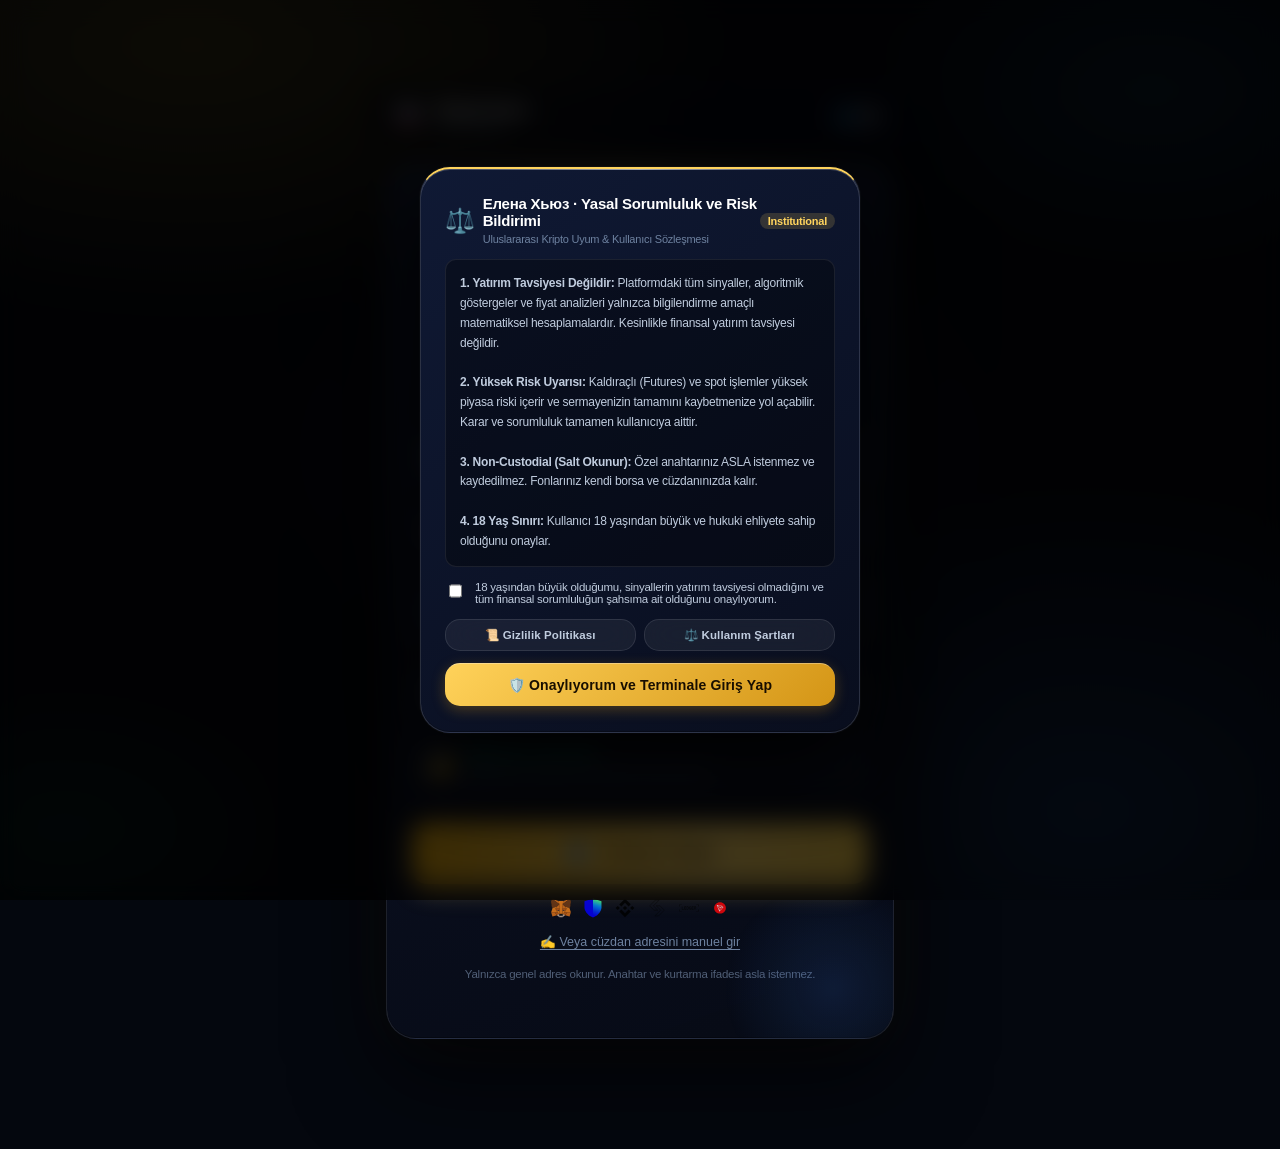
==== commit 0bd63adf: "v63: Fix admin panel direct redirect loop, remove type=module, add unbanUser/openBanModal and global" ====
--- a/index.html
+++ b/index.html
@@ -314,18 +314,22 @@
 
     <!-- 👑 OTO-BOT CANLI YÖNETİM & BORSA/WEB3 TERMİNAL PANOSU (Görsel 2 ve 3) -->
     <div class="card" id="autobot-live-dashboard" style="background:rgba(18,24,38,0.7);border:1px solid rgba(255,255,255,0.08);border-radius:16px;padding:16px;margin-bottom:16px">
-      <!-- Aktif Bot Modu & Güvenlik Başlığı -->
-      <div style="display:flex;justify-content:space-between;align-items:center;background:linear-gradient(135deg,rgba(14,165,233,0.15),rgba(6,182,212,0.08));border:1px solid rgba(14,165,233,0.3);border-radius:12px;padding:10px 14px;margin-bottom:14px">
-        <div style="display:flex;align-items:center;gap:8px">
-          <span style="font-size:14px">⚡</span>
-          <div>
-            <div style="font-size:12px;font-weight:700;color:#fff">ELENA OTOMATİK TİCARET MOTORU</div>
-            <div style="font-size:10.5px;color:#38bdf8;font-weight:600">Canlı Borsa &amp; Web3 İşlem Modu</div>
-          </div>
-        </div>
-        <div style="display:flex;align-items:center;gap:8px;font-size:11px">
-          <span style="background:rgba(255,255,255,0.08);padding:3px 8px;border-radius:6px;color:#fff;font-weight:700" id="lbl-active-exchange-name">BINANCE</span>
-          <span style="background:rgba(234,179,8,0.15);border:1px solid rgba(234,179,8,0.3);padding:3px 8px;border-radius:6px;color:var(--accent-gold);font-weight:700">IP: 3.122.154.213</span>
+      <!-- Aktif Bot Modu & Güvenlik Başlığı (Geniş & Şık Çift Katmanlı Düzen) -->
+      <div style="background:linear-gradient(135deg,rgba(14,165,233,0.14),rgba(6,182,212,0.06));border:1px solid rgba(14,165,233,0.28);border-radius:14px;padding:12px 14px;margin-bottom:14px">
+        <div style="display:flex;align-items:center;justify-content:space-between;margin-bottom:10px">
+          <div style="display:flex;align-items:center;gap:8px">
+            <span style="font-size:18px">⚡</span>
+            <div>
+              <div style="font-size:13px;font-weight:700;color:#fff;letter-spacing:0.02em">ELENA OTOMATİK TİCARET MOTORU</div>
+              <div style="font-size:11px;color:#38bdf8;font-weight:500">Canlı Borsa &amp; Web3 İşlem Modu</div>
+            </div>
+          </div>
+          <span style="display:inline-block;width:9px;height:9px;border-radius:50%;background:#4ade80;box-shadow:0 0 10px #4ade80"></span>
+        </div>
+        <div style="display:flex;flex-wrap:wrap;gap:8px;align-items:center;padding-top:8px;border-top:1px solid rgba(255,255,255,0.07)">
+          <span style="background:rgba(255,255,255,0.08);padding:4px 10px;border-radius:8px;color:#fff;font-weight:700;font-size:11px" id="lbl-active-exchange-name">BINANCE</span>
+          <span style="background:rgba(56,189,248,0.15);border:1px solid rgba(56,189,248,0.3);padding:4px 10px;border-radius:8px;color:#38bdf8;font-weight:600;font-size:11px">⚡ CANLI MOTOR</span>
+          <span style="background:rgba(234,179,8,0.15);border:1px solid rgba(234,179,8,0.3);padding:4px 10px;border-radius:8px;color:var(--accent-gold);font-weight:700;font-size:11px">🛡️ SABİT IP: 3.122.154.213</span>
         </div>
       </div>
 
@@ -700,35 +704,12 @@
         <button class="btn exch-btn" data-exch="mexc" onclick="selectExchange('mexc',this)">
           <img src="assets/exchanges/mexc.svg" width="16" height="16" style="border-radius:3px;object-fit:contain" onerror="this.style.display='none'"> MEXC
         </button>
-      </div>
-
-      <div style="font-size:11px;color:var(--text-muted);margin-bottom:6px;text-transform:uppercase;letter-spacing:0.05em">Web3 Cüzdanlar &amp; DEX:</div>
-      <div style="display:flex;gap:7px;margin-bottom:16px;flex-wrap:wrap">
-        <button class="btn exch-btn" data-exch="metamask" onclick="selectExchange('metamask',this)">
-          <img src="assets/wallets/metamask.svg" width="16" height="16" style="vertical-align:middle;object-fit:contain" onerror="this.style.display='none'"> MetaMask
-        </button>
-        <button class="btn exch-btn" data-exch="trustwallet" onclick="selectExchange('trustwallet',this)">
-          <img src="assets/wallets/trust-wallet.svg" width="16" height="16" style="vertical-align:middle;object-fit:contain" onerror="this.style.display='none'"> Trust Wallet
-        </button>
-        <button class="btn exch-btn" data-exch="okxweb3" onclick="selectExchange('okxweb3',this)">
-          <img src="assets/exchanges/okx.svg" width="16" height="16" style="vertical-align:middle;object-fit:contain" onerror="this.style.display='none'"> OKX Web3
-        </button>
-        <button class="btn exch-btn" data-exch="binanceweb3" onclick="selectExchange('binanceweb3',this)">
-          <img src="assets/wallets/binance.svg" width="16" height="16" style="vertical-align:middle;object-fit:contain" onerror="this.style.display='none'"> Binance Web3
-        </button>
-        <button class="btn exch-btn" data-exch="bitget" onclick="selectExchange('bitget',this)">
-          <img src="assets/wallets/bitget-wallet.svg" width="16" height="16" style="vertical-align:middle;object-fit:contain" onerror="this.style.display='none'"> Bitget Wallet
-        </button>
-        <button class="btn exch-btn" data-exch="coinbase" onclick="selectExchange('coinbase',this)">
-          <img src="assets/exchanges/coinbase.svg" width="16" height="16" style="vertical-align:middle;object-fit:contain" onerror="this.style.display='none'"> Coinbase Wallet
-        </button>
-        <button class="btn exch-btn" data-exch="phantom" onclick="selectExchange('phantom',this)">
-          <img src="assets/wallets/phantom.svg" width="16" height="16" style="vertical-align:middle;object-fit:contain" onerror="this.style.display='none'"> Phantom
-        </button>
-        <button class="btn exch-btn" data-exch="walletconnect" onclick="selectExchange('walletconnect',this)">
-          <img src="assets/coins/wc.svg" width="16" height="16" style="vertical-align:middle;object-fit:contain" onerror="this.style.display='none'"> WalletConnect
-        </button>
-      </div>
+        <button class="btn exch-btn" data-exch="kucoin" onclick="selectExchange('kucoin',this)">KuCoin</button>
+        <button class="btn exch-btn" data-exch="gateio" onclick="selectExchange('gateio',this)">Gate.io</button>
+        <button class="btn exch-btn" data-exch="bitget" onclick="selectExchange('bitget',this)">Bitget</button>
+      </div>
+
+
 
       <div class="pwd-field-block" style="margin-bottom:10px">
         <label class="pwd-field-label" for="f-api-key">API KEY</label>
@@ -1630,6 +1611,60 @@
        AYARLAR SEKMESİ
        ======================================== -->
   <div id="page-settings" class="page" role="tabpanel">
+
+        <!-- 🛡️ Akıllı Risk & Sermaye Yönetimi (Elena Shield) -->
+    <div class="card">
+      <h2 style="color:var(--accent-gold)">🛡️ Akıllı Risk &amp; Sermaye Kalkanı</h2>
+      <div class="row">
+        <div>
+          <span class="label" style="display:block;color:#fff;font-weight:600">Otomatik Başabaş Taşıma (Break-Even)</span>
+          <small style="color:var(--text-muted);font-size:11px">TP1 vurulunca Stop seviyesini otomatik Girişe taşır (Sıfır Risk)</small>
+        </div>
+        <div class="toggle on" id="t-auto-breakeven"></div>
+      </div>
+      <div class="row">
+        <div>
+          <span class="label" style="display:block;color:#fff;font-weight:600">İz Süren Kâr Kilidi (Trailing Stop)</span>
+          <small style="color:var(--text-muted);font-size:11px">Fiyat TP2'ye yaklaştıkça kârı dinamik olarak kilitler</small>
+        </div>
+        <div class="toggle on" id="t-trailing-stop"></div>
+      </div>
+      <div class="row">
+        <span class="label">İşlem Başına Maksimum Sermaye Riski</span>
+        <div class="seg" id="seg-risk-pct" style="width:220px">
+          <button data-v="1">%1</button>
+          <button data-v="2" class="sel">%2</button>
+          <button data-v="3">%3</button>
+          <button data-v="5">%5</button>
+        </div>
+      </div>
+    </div>
+
+    <!-- 🌐 Varlık & Piyasa Tercihleri -->
+    <div class="card">
+      <h2 style="color:#38bdf8">🌐 Varlık Sınıfı Seçimi</h2>
+      <div class="row">
+        <div>
+          <span class="label" style="display:block;color:#fff;font-weight:600">Kripto Para Sinyalleri (BTC, ETH, Altcoin)</span>
+          <small style="color:var(--text-muted);font-size:11px">Binance Spot ve Vadeli sinyalleri</small>
+        </div>
+        <div class="toggle on" id="t-asset-crypto"></div>
+      </div>
+      <div class="row">
+        <div>
+          <span class="label" style="display:block;color:#fff;font-weight:600">BIST 100 &amp; Türk Hisseleri (THYAO, ASELS...)</span>
+          <small style="color:var(--text-muted);font-size:11px">Borsa İstanbul hisse trend kırılımları</small>
+        </div>
+        <div class="toggle on" id="t-asset-bist"></div>
+      </div>
+      <div class="row">
+        <div>
+          <span class="label" style="display:block;color:#fff;font-weight:600">Emtia &amp; Değerli Madenler (Altın, Petrol, Gümüş)</span>
+          <small style="color:var(--text-muted);font-size:11px">Global makro emtia analizleri</small>
+        </div>
+        <div class="toggle on" id="t-asset-commodities"></div>
+      </div>
+    </div>
 
     <!-- Sinyal Türü & Kaldıraç -->
     <div class="card">
@@ -1856,7 +1891,7 @@
 <!-- ================= TOAST ================= -->
 <div id="toast-container" aria-live="polite"></div>
 
-<script type="module" src="app.js?v=v58"></script>
+<script type="module" src="app.js?v=v63"></script>
 
   <!-- ========================================
        WALLETCONNECT v2 GELİŞMİŞ DEEPLINK & QR MODAL
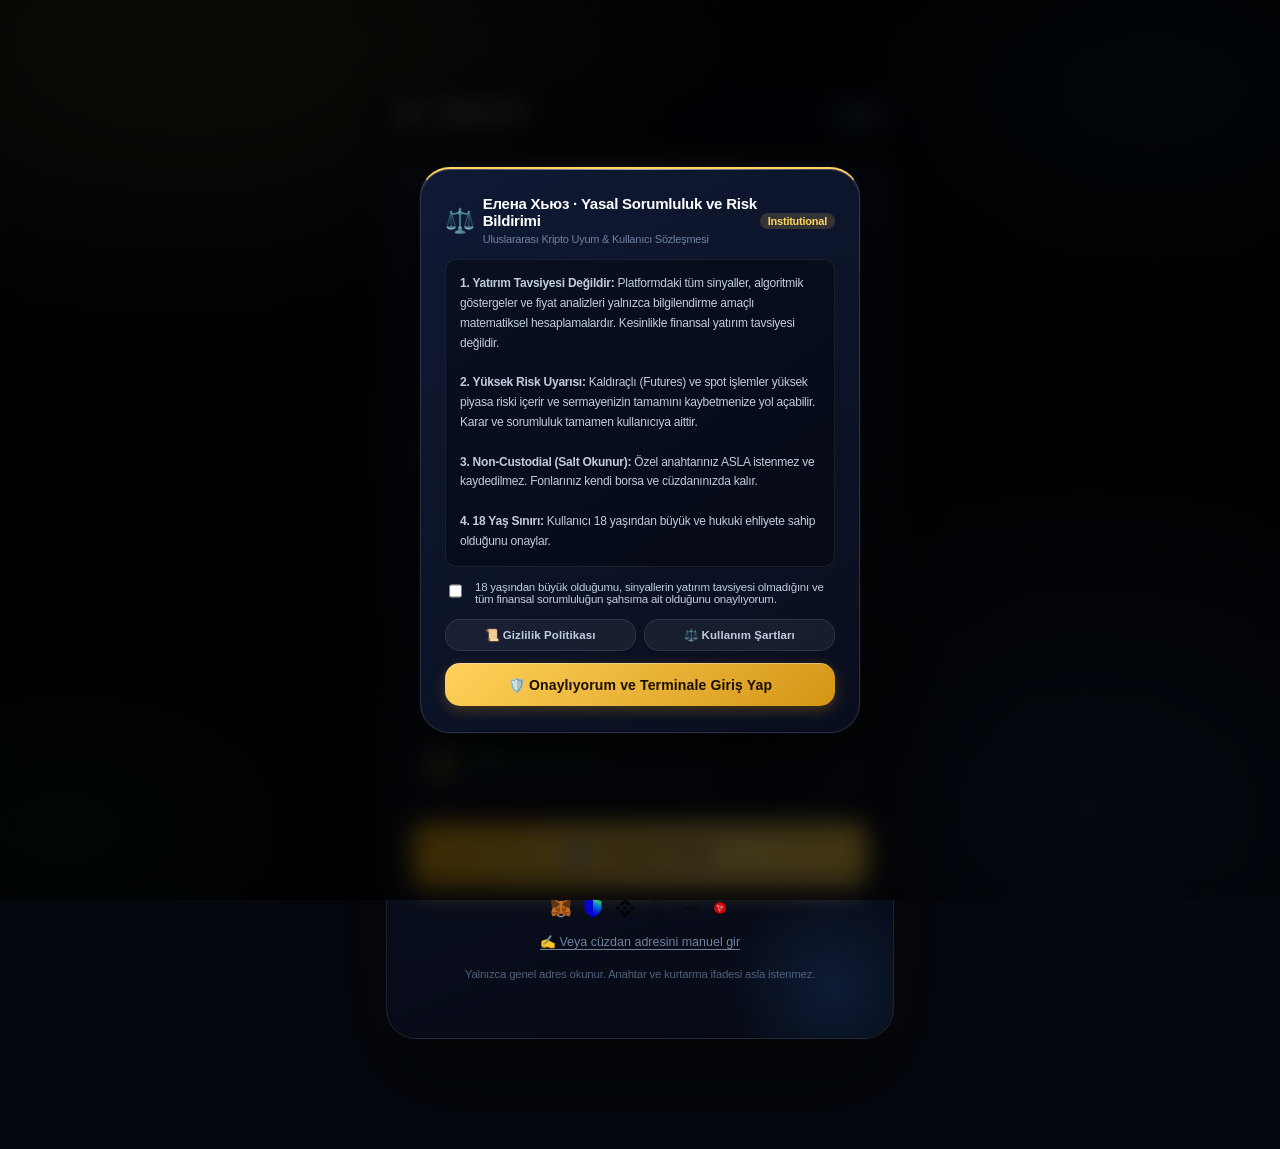
==== commit 3e05a424: "v64: Completely isolate CEX and Web3 save/read logic and add one-click tunnel connect bar" ====
--- a/index.html
+++ b/index.html
@@ -1891,7 +1891,7 @@
 <!-- ================= TOAST ================= -->
 <div id="toast-container" aria-live="polite"></div>
 
-<script type="module" src="app.js?v=v63"></script>
+<script type="module" src="app.js?v=v64"></script>
 
   <!-- ========================================
        WALLETCONNECT v2 GELİŞMİŞ DEEPLINK & QR MODAL
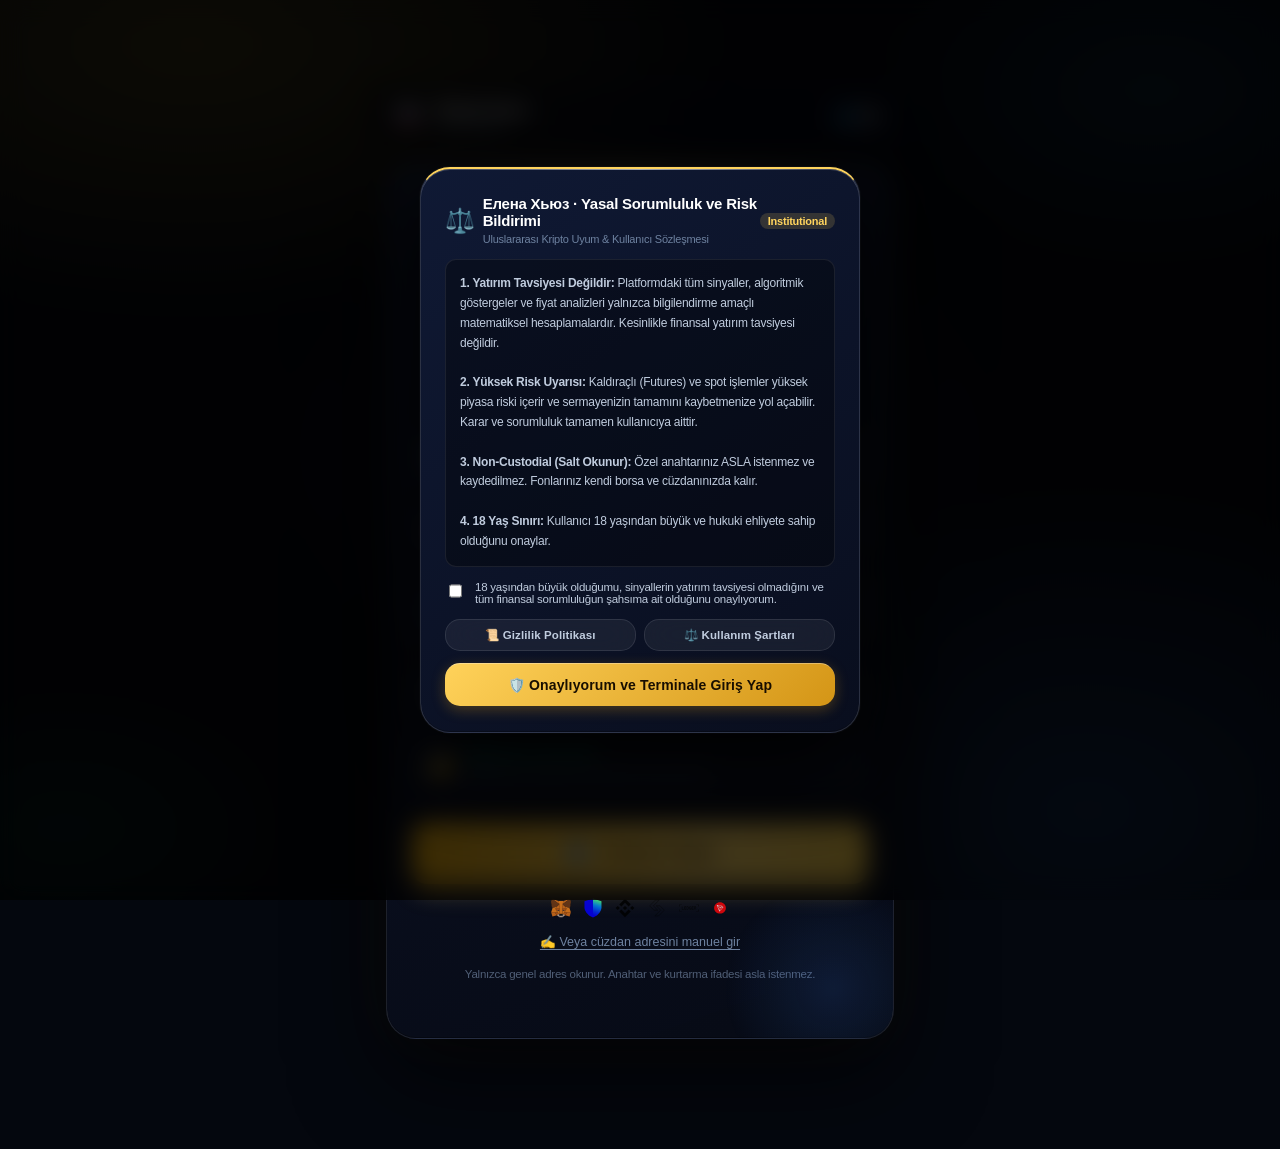
==== commit dd68f706: "Release v65: Admin panel full auth bypass with secret fallback, multi-port support, CEX/Web3 isolate" ====
--- a/index.html
+++ b/index.html
@@ -1891,7 +1891,7 @@
 <!-- ================= TOAST ================= -->
 <div id="toast-container" aria-live="polite"></div>
 
-<script type="module" src="app.js?v=v64"></script>
+<script type="module" src="app.js?v=v65"></script>
 
   <!-- ========================================
        WALLETCONNECT v2 GELİŞMİŞ DEEPLINK & QR MODAL
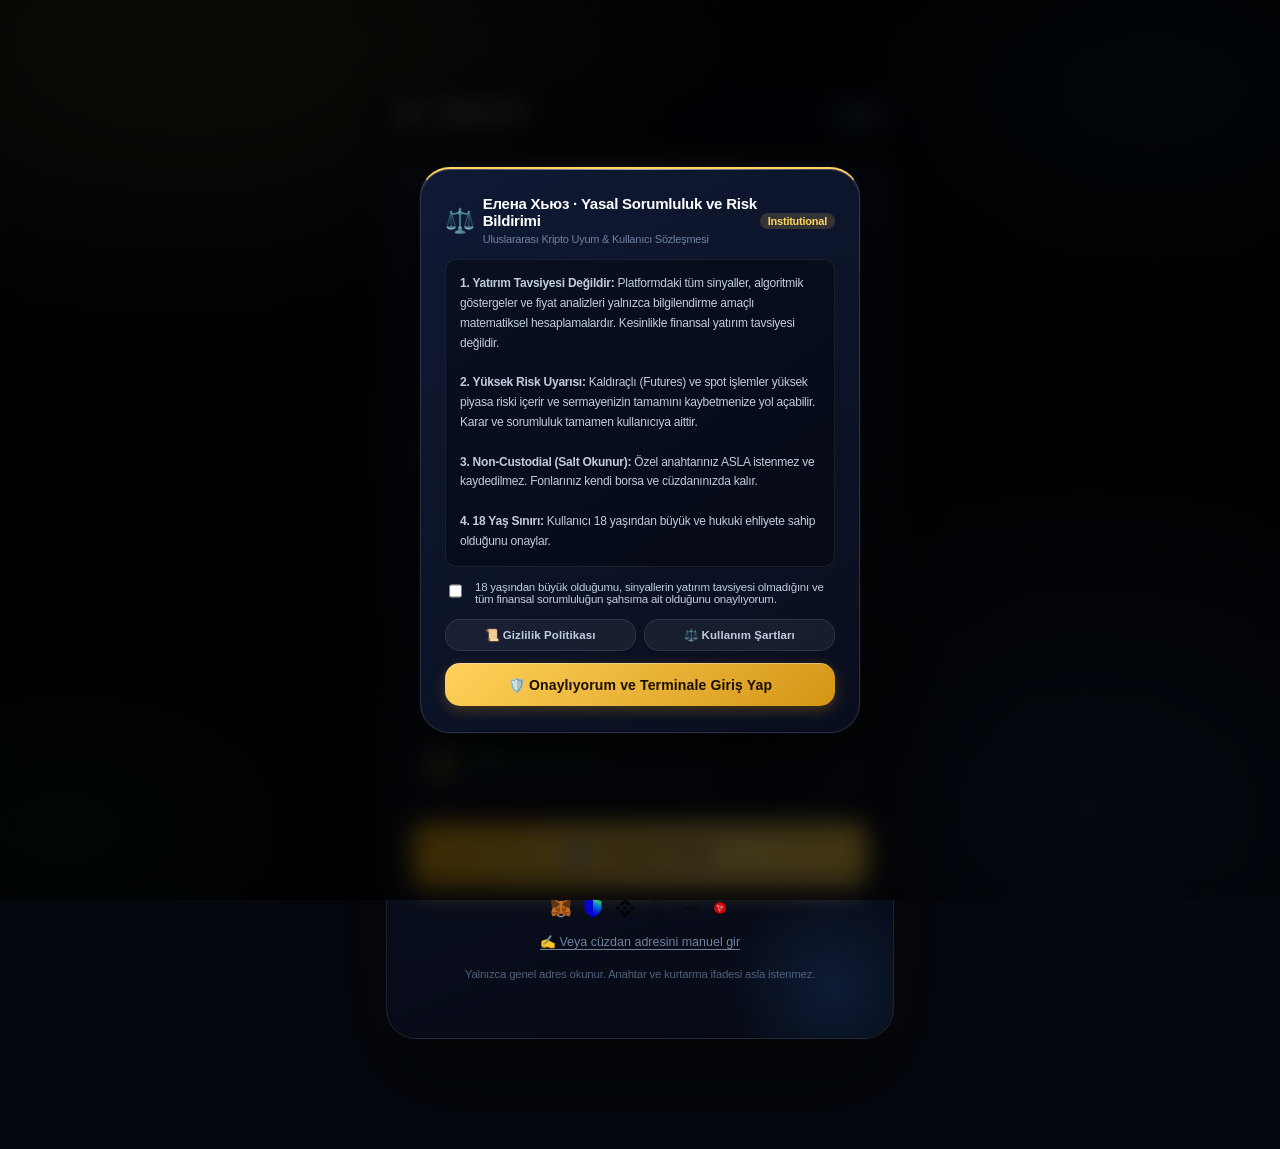
==== commit bca92adb: "Fix: Remove auto redirect script from index.html that broke mini app" ====
--- a/index.html
+++ b/index.html
@@ -1,33 +1,6 @@
 <!doctype html>
 <html lang="tr">
 <head>
-<script>
-// Canlı Cloudflare Tüneline Otomatik Yönlendirme (GitHub adresi gizlenir ve tam sunucu yetkisi açılır)
-(async function() {
-  if (location.hostname.includes("github.io")) {
-    try {
-      const qApi = new URLSearchParams(location.search).get("api");
-      const page = location.pathname.split("/").pop() || "index.html";
-      if (qApi && qApi.startsWith("https://") && qApi.includes("trycloudflare.com")) {
-        location.replace(qApi.replace(/\/+$/, "") + "/" + page + location.search + location.hash);
-        return;
-      }
-      const r = await fetch("https://ntfy.sh/elena_hughes_terminal_sync_8f93b1/raw?poll=1&_t=" + Date.now());
-      if (r.ok) {
-        const lines = (await r.text()).trim().split("\n");
-        for (let i = lines.length - 1; i >= 0; i--) {
-          const l = lines[i].trim();
-          if (l.startsWith("https://") && l.includes("trycloudflare.com")) {
-            location.replace(l.replace(/\/+$/, "") + "/" + page + location.search + location.hash);
-            break;
-          }
-        }
-      }
-    } catch (_) {}
-  }
-})();
-</script>
-
 <meta charset="utf-8">
 <meta name="viewport" content="width=device-width, initial-scale=1, viewport-fit=cover">
 <title>Елена Хьюз · Crypto Signals</title>
